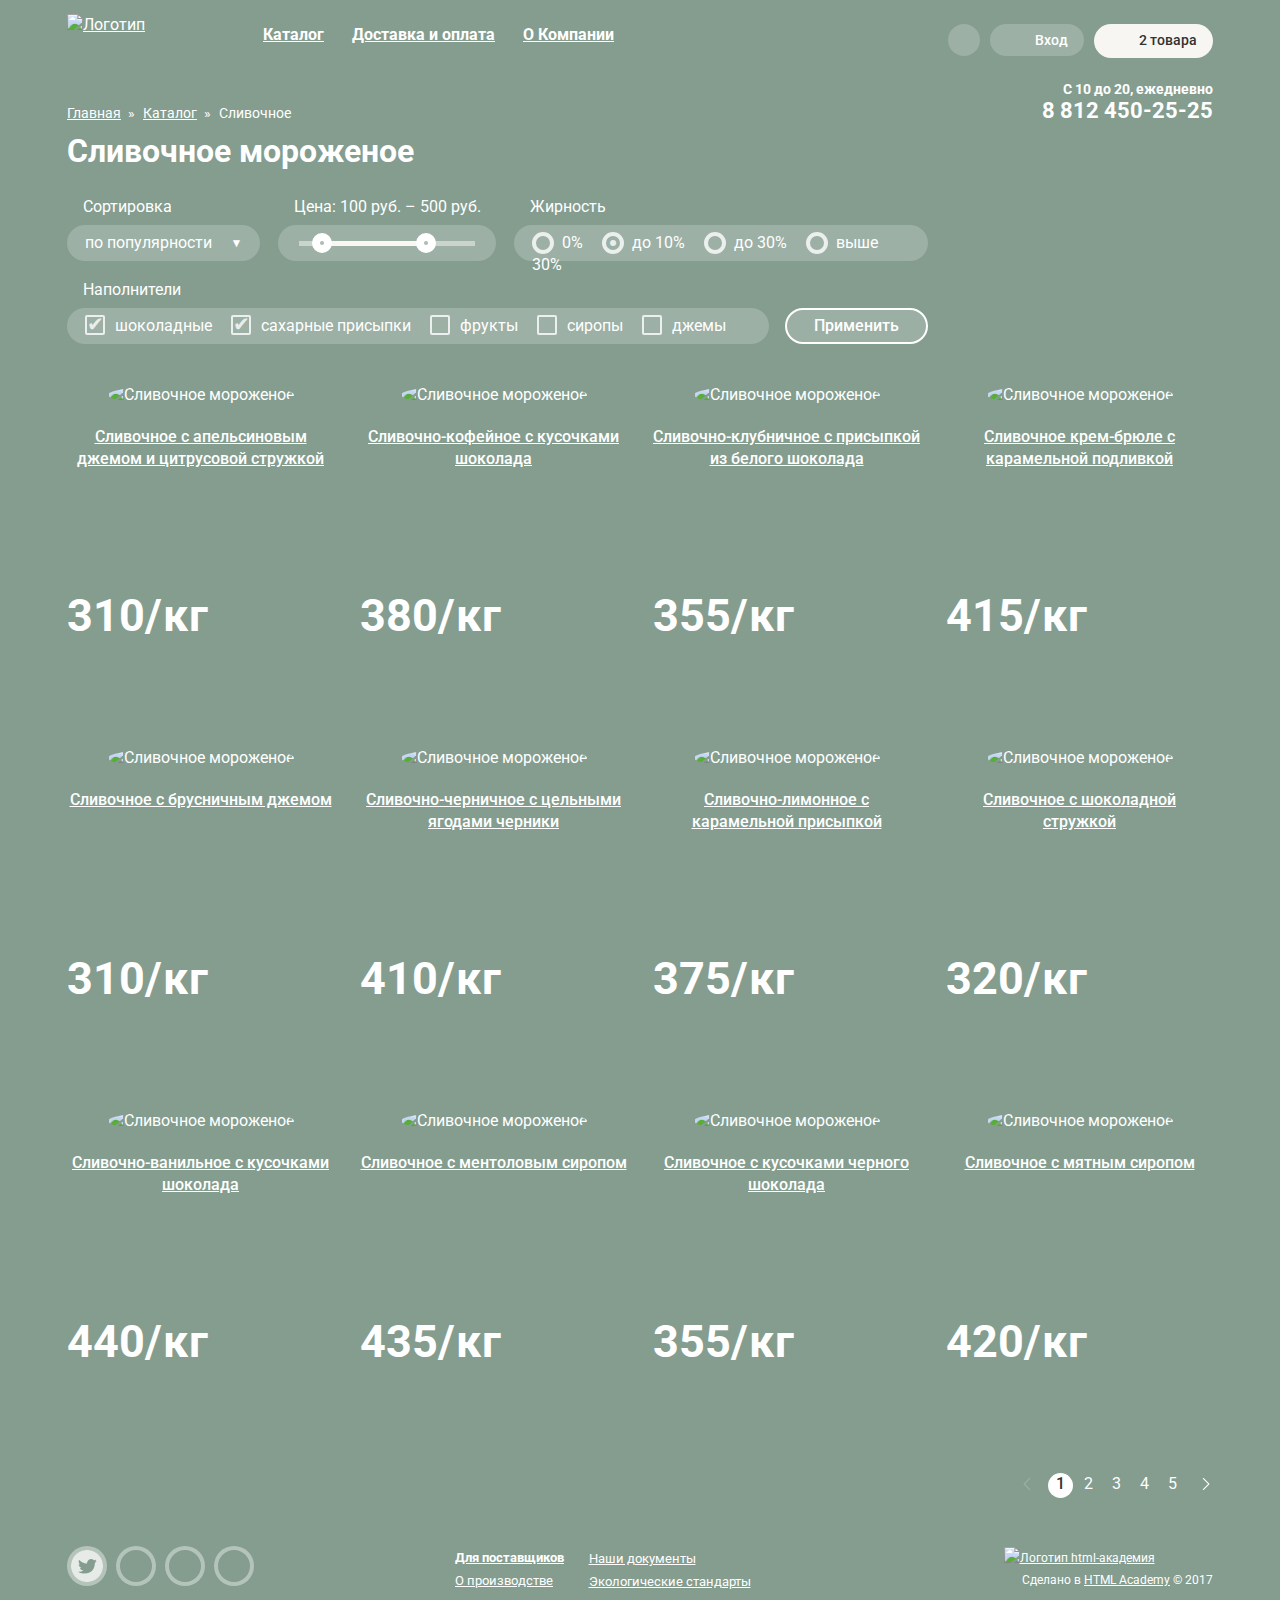
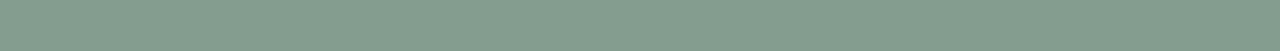
==== catalog.html @ cafc8e3f "Декоративные элементы (Ошибка в индексе)" ====
<!DOCTYPE html>
<html lang="ru">
  <head>
    <meta charset="utf-8">
    <title>HTML Academy: Глейси:каталог</title>
    <link rel="stylesheet" type="text/css" href="css/normalize.css">
    <link rel="stylesheet" type="text/css" href="css/style.css">
    <!-- Google Fonts --> 
    <link href="https://fonts.googleapis.com/css?family=Roboto:400,500,700&amp;subset=cyrillic" rel="stylesheet">
  </head>
  
  <body>
    <div class="wrapper-inner">
      <!--header-->
    <header class="main-header-inner">
      <nav class="main-navigation">
        <div class="container-header">
         <a class="main-header-logo" href="index.html">
          <img src="img/logo.svg" width="154" height="64" alt="Логотип">
        </a>
        <div class="site-navigation">
          <ul class="site-navigation-catalog">
            <li><a href="catalog.html" class="active">Каталог</a>
              <ul class="form-menu-catalog">
                <li><a href="#">Новинки</a></li>
                <li><a href="#">Сливочноe</a></li>
                <li><a href="#">Щербеты</a></li>
                <li><a href="#">Фруктовый лед</a></li>
                <li><a href="#">Мелорин</a></li>
              </ul>
            </li>
            <li><a href="#">Доставка и оплата</a></li>
            <li><a href="#">О Компании</a></li>
          </ul>       
        </div>
        <div class="header-info">
          <div class="user-navigation">
            <div class="search"><button class="btn  button-user button-search"><p class="visually-hidden">Поиск</p></button> 
              <form class="search-form" action="https://echo.htmlacademy.ru" method="post">
                <p class="user-item">
                  <input type="search" name="search" id="search" placeholder="Что ищем?">
                  <label for="search" class="visually-hidden">Что ищем?</label> 
                </p>
              </form>
            </div>             
              <div class="login-link"><button class="btn button-user button-login">Вход</button>
                   <form class="autorization-form">
                    <p class="user-item">                  
                      <input type="email" name="login" placeholder="Электронная почта" id="login">
                      <label for="login" class="visually-hidden">Электронная почта</label>
                      </p>
                    <p class="user-item">
                      <input type="password" name="password" placeholder="Пароль" id="password-header">
                      <label for="password-header" class="visually-hidden" id="password">Пароль</label>
                    </p>  
                    <div class="autorization-form-info"> 
                    <button class="btn main-button" type="submit" name="autorization-submit">Войти</button>
                    <div class="form-autorization-link">
                      <a href="#">Забыли пароль?</a>
                      <a href="#">Новая регистрация</a>
                    </div>     
                    </div>                                       
                </form>
              </div>  
            <div class="card-link"><button class="btn button-user btn-card active">2 товара</button>             
             <div class="modal modal-cart">
                  <div class="card-info">
                      <button class="cross-btn" type="submit"></button>
                      <img class="card-jpg" src="img/item1.jpg" width="33" height="33" alt="Cливочное мороженое">
                      <p><a href="#" class="card-name">Пломбир с апельсиновым джемом</a></p>
                      <p class="card-weight">1,5 кг х <span>200 руб.</span></p>
                      <p>300 руб.</p>
                      <button class="cross-btn" type="submit"></button>
                      <img class="card-jpg" src="img/item3.jpg" width="33" height="33" alt="Cливочное мороженое">
                      <p><a href="#" class="card-name">Клубничный пломбир с присыпкой из белого шоколада</a></p>
                      <p class="card-weight">1,5 кг х <span>300 руб.</span></p>
                      <p>450 руб.</p>
                  </div>               
               <div class="card-total">
                 <b>Итого:750 руб.</b>
                 <a class="btn main-button btn-cart" href="#">Оформить заказ</a>
               </div>
             </div>
            </div>

          </div>                    
        </div>   
            <nav class="breadcrums-catalog">
              <ul>
                <li><a href="index.html">Главная</a></li>
                <li><a href="#">Каталог</a></li>
                <li><a href="#">Сливочное</a></li>
              </ul>       
            </nav>
        <p class="header-contacts">С 10 до 20, ежедневно <br>
          <a href="tel:+88124502525" class="header-contacts-number">8 812 450-25-25</a>         
        </p>     
        </div>
      </nav>      
    </header>
    <!--end header-->


     <main class="container">
      <h1 class="inner-title">Сливочное мороженое</h1>
      <section class="filters">      
        <form class="filters-form" action="https://echo.htmlacademy.ru" method="post">   
        <div class="filters-wrap">    
              <legend>Сортировка</legend>  
              <div class="search-wrap sort-list">
                <select>
                    <option>по популярности</option>
                    <option>сначала недорогие</option>
                    <option>сначала дорогие</option>
                    <option>по жирности</option>
                </select>  
              </div>
        </div>   
        <div class="filters-wrap range-wrap">
          <p>Цена: 100 руб. – 500 руб.</p> 
          <div class="search-wrap range-sort">
               <button type="button" class="skroll_left"></button>
               <button type="button" class="skroll_right"></button>
               <div class="skroll_field"></div>   
               <div class="skroll_field_center"></div>              
          </div>
        </div>       
          <div class="filters-wrap">
              <legend>Жирность</legend>
              <div class="search-wrap fat-list">
                <input type="radio" name="radio" id="0%">
                <label class="fat-range" for="0%">0%</label>

                <input type="radio" name="radio" id="10%" checked>
                <label class="fat-range" for="10%">до 10%</label>

                <input type="radio" name="radio" id="30%">
                <label class="fat-range" for="30%">до 30%</label>

                <input type="radio" name="radio" id="above30%">
                <label class="fat-range" for="above30%">выше 30%</label>
              </div>
          </div>

          <div class="filters-wrap">
              <legend>Наполнители</legend>
                <div class="search-wrap filler-list">
                  <input type="checkbox" id="filter-chokolate" name="chokolate" checked>
                  <label for="filter-chokolate">шоколадные</label>
                  <input type="checkbox" id="filter-sugar" name="sugar" checked>
                  <label for="filter-sugar">сахарные присыпки</label>
                  <input type="checkbox" id="filter-fruit" name="fruit">
                  <label for="filter-fruit">фрукты</label>
                  <input type="checkbox" id="filter-syrop" name="syrop">
                  <label for="filter-syrop">сиропы</label>
                  <input type="checkbox" id="filter-jam" name="jam">
                  <label for="filter-jam">джемы</label>
              </div>
          </div>
          <button class="btn button-filter">Применить</button>        
        </form>   	
      </section>

      <section class="popular-item">
        <div class="item-list-inner">
        	<div class="popular-item-description">
            <div class="item-hover">
        	    <img src="img/item1.jpg" width="267" height="267" alt="Cливочное мороженое">
              <a class="btn main-button button-item-hover">Быстрый просмотр</a>  
        		  <div class="price-item"><p>310<span class="popular-item-weight">/кг</span></p></div>
        		  <a class="catalog-item-link" href="#"><h3>Сливочное с апельсиновым джемом и цитрусовой стружкой</h3></a>
            </div>
        	</div>
        	<div class="popular-item-description">
            <div class="item-hover">
        	    <img src="img/item2.jpg" width="267" height="267" alt="Cливочное мороженое">
        		  <div class="price-item"><p>380<span class="popular-item-weight">/кг</span></p></div>
        		  <a class="catalog-item-link" href="#"><h3>Сливочно-кофейное с кусочками шоколада</h3></a>
              <a class="btn main-button button-item-hover">Быстрый просмотр</a>  
            </div>
        	</div>
        	<div class="popular-item-description">
            <div class="item-hover">
              <img src="img/item3.jpg" width="267" height="267" alt="Cливочное мороженое">
              <a class="btn main-button button-item-hover">Быстрый просмотр</a>  
              <div class="price-item"><p>355<span class="popular-item-weight">/кг</span></p></div>
              <a class="catalog-item-link" href="#"><h3>Сливочно-клубничное с присыпкой из белого шоколада</h3></a>
            </div>       	    
        	</div>
        	<div class="popular-item-description">
            <div class="item-hover">
              <img src="img/item4.jpg" width="267" height="267" alt="Cливочное мороженое">
              <div class="price-item"><p>415<span class="popular-item-weight">/кг</span></p></div>
              <a class="catalog-item-link" href="#"><h3>Сливочное крем-брюле с карамельной подливкой</h3></a>
              <a class="btn main-button button-item-hover">Быстрый просмотр</a>  
            </div>        	    
        	</div>
        	<div class="popular-item-description">
            <div class="item-hover">
              <img src="img/item5.jpg" width="267" height="267" alt="Cливочное мороженое">
              <div class="price-item"><p>310<span class="popular-item-weight">/кг</span></p></div>
              <a class="catalog-item-link" href="#"><h3>Сливочное с брусничным джемом</h3></a>
              <a class="btn main-button button-item-hover">Быстрый просмотр</a>  
            </div>        	    
        	</div>
        	<div class="popular-item-description">
            <div class="item-hover">
              <img src="img/item6.jpg" width="267" height="267" alt="Cливочное мороженое">
              <div class="price-item"><p>410<span class="popular-item-weight">/кг</span></p></div>
              <a class="catalog-item-link" href="#"><h3>Сливочно-черничное с цельными ягодами черники</h3></a>
              <a class="btn main-button button-item-hover">Быстрый просмотр</a>  
            </div>        	    
        	</div>
        	<div class="popular-item-description">
            <div class="item-hover"> 
              <img src="img/item7.jpg" width="267" height="267" alt="Cливочное мороженое">
              <div class="price-item"><p>375<span class="popular-item-weight">/кг</span></p></div>
              <a class="catalog-item-link" href="#"><h3>Сливочно-лимонное с карамельной присыпкой</h3></a>
              <a class="btn main-button button-item-hover">Быстрый просмотр</a>  
            </div>       	   
        	</div>
        	<div class="popular-item-description">
            <div class="item-hover">
              <img src="img/item8.jpg" width="267" height="267" alt="Cливочное мороженое">
              <div class="price-item"><p>320<span class="popular-item-weight">/кг</span></p></div>
              <a class="catalog-item-link" href="#"><h3>Сливочное с шоколадной стружкой</h3></a>
              <a class="btn main-button button-item-hover">Быстрый просмотр</a>  
            </div>        	    
        	</div>
        	<div class="popular-item-description">
            <div class="item-hover">
              <img src="img/item9.jpg" width="267" height="267" alt="Cливочное мороженое">
              <div class="price-item"><p>440<span class="popular-item-weight">/кг</span></p></div>
              <a class="catalog-item-link" href="#"><h3>Сливочно-ванильное с кусочками шоколада</h3></a>
              <a class="btn main-button button-item-hover">Быстрый просмотр</a>  
            </div>       	    
        	</div>
        	<div class="popular-item-description">
            <div class="item-hover">
              <img src="img/item10.jpg" width="267" height="267" alt="Cливочное мороженое">
              <div class="price-item"><p>435<span class="popular-item-weight">/кг</span></p></div>
              <a class="catalog-item-link" href="#"><h3>Сливочноe с ментоловым сиропом</h3></a>
              <a class="btn main-button button-item-hover">Быстрый просмотр</a>  
            </div>       	    
        	</div>
        	<div class="popular-item-description">
            <div class="item-hover">
              <img src="img/item11.jpg" width="267" height="267" alt="Cливочное мороженое">
              <div class="price-item"><p>355<span class="popular-item-weight">/кг</span></p></div>
              <a class="catalog-item-link" href="#"><h3>Сливочное с кусочками черного шоколада</h3></a>
              <a class="btn main-button button-item-hover">Быстрый просмотр</a>  
            </div>        	    
        	</div>
        	<div class="popular-item-description">
            <div class="item-hover">
              <img src="img/item1.jpg" width="267" height="267" alt="Cливочное мороженое">
              <div class="price-item"><p>420<span class="popular-item-weight">/кг</span></p></div>
              <a class="catalog-item-link" href="#"><h3>Сливочное с мятным сиропом</h3></a>
              <a class="btn main-button button-item-hover">Быстрый просмотр</a>  
            </div>       	    
        	</div>
        </div>  	
      </section>

      <div class="pagination">
        <ul class="pagination-list">
        	<li class="pagination-number active"><a href="#">1</a></li>
        	<li class="pagination-number"><a href="#">2</a></li>
        	<li class="pagination-number"><a href="#">3</a></li>
        	<li class="pagination-number"><a href="#">4</a></li>
        	<li class="pagination-number"><a href="#">5</a></li>
        </ul>
      </div>    	
    </main>

    
    <footer class="main-footer">
      <div class="container-footer">
          <ul class="footer-social">
            <li><a class="social-button twitter" href="#"><p class="visually-hidden">Твиттер</p></a></li>
            <li><a class="social-button instagramm" href="#"><p class="visually-hidden">Инстаграмм</p></a></li>
            <li><a class="social-button facebook" href="#"><p class="visually-hidden">Фейсбук</p></a></li>
            <li><a class="social-button vkontakte" href="#"><p class="visually-hidden">Вконтакте</p></a></li>
          </ul>       

          <ul class="footer-menu">
            <li><a href="#">Для поставщиков</a></li>
            <li><a href="#">О производстве</a></li>
            <li><a href="#">Наши документы</a></li>
            <li><a href="#">Экологические стандарты</a></li>
          </ul>       

          <div class="footer-copyright">
            <a href="https://htmlacademy.ru/intensive/htmlcss"><img src="img/logo-htmlacademy-small.svg" width="368" height="153" alt="Логотип html-академия"></a>
            <p class="footer-copyright-text">Сделано в <a href="https://htmlacademy.ru/intensive/htmlcss">HTML Academy</a> © 2017</p>        
          </div>   
      </div>  
    </footer>
    </div>


    <script src="js/script.js"></script> 
  </body>
</html>
---- css/style.css ----
html {
  min-width: 1200px;
}


body {
  margin: 0;
  padding: 0;
  font-family: "Roboto", Arial, sans-serif;
  font-size: 16px;
  line-height: 22px;
  color: #ffffff;

}

a {
  color: #ffffff;
  text-decoration: underline;
}

a:hover,
a:focus,
a:active {
  color: #ffbc9e;
}

img {
  max-width: 100%;
}


.visually-hidden:not(:focus):not(:active),
input[type="checkbox"].visually-hidden,
input[type="radio"].visually-hidden {
  position: absolute;

  width: 1px;
  height: 1px;
  margin: -1px;
  border: 0;
  padding: 0;

  white-space: nowrap;

  clip-path: inset(100%);
  clip: rect(0 0 0 0);
  overflow: hidden;
}


 /*Button*/

.main-button {
  color: #fefefe;
  background: #f26843;
  background: linear-gradient(to bottom, #f26843 0%, #e74a35 100%);
  box-shadow: 0px 2px 2px 0px rgba(172, 16, 0, 0.64);
  border-radius: 50px;
  display: inline-block;
 }

.main-button:hover,
.main-button:focus {
  background: linear-gradient(to bottom, #f58669 0%, #ec6f5e 100%);
  box-shadow: 0 2px 2px rgba(172, 16, 0, 1);
  color: #ffffff;
}

.main-button:active {
  background: linear-gradient(to bottom, #d84732 0%, #e1613e 100%);
  box-shadow: inset 0 2px 2px rgba(172, 16, 0, 1);
}

.btn {
  font: inherit;
  text-align: center;
  border: none;
  vertical-align: middle;
  display: inline-block;
}

.visually-hidden {
  padding: 0;
  margin: 0;
}


/*Header*/
.container-header {
  width: 1146px;
  margin: 0 auto;
  padding-top: 14px;
  display: flex;
  justify-content: space-between;
  box-sizing: border-box;
  flex-wrap: wrap;
  height: 100px;
}


.site-navigation {
  width: 400px;
  display: flex;
  flex-wrap: wrap;
}

.site-navigation-catalog {
  list-style: none;
  font-weight: 700;
  padding: 0;
  margin: 0;
  display: flex; 
  flex-wrap: wrap;
}


.site-navigation-catalog > li {
  position: relative;
  display: block;
}

.site-navigation-catalog a {
  padding: 10px 14px;
  display: block;
}

.site-navigation-catalog a:hover,
.site-navigation-catalog a:focus {
  background-color: rgb(247, 246, 243);
  color: #333333;
  text-decoration: none;
  border-radius: 25px;
  padding: 10px 14px;
}

.site-navigation-catalog a:active {
  background-color: rgba(248, 247, 244, 0.988);
  box-shadow: inset 0px 2px 1px 0px rgba(105, 105, 105, 0.004);
}

.form-menu-catalog {
  list-style: none;
  position: absolute;
  background-color: #f8f7f4;
  width: 143px;
  border-radius: 5px;
  font-size: 14px;
  font-weight: 400;
  box-sizing: border-box;
  padding: 0;
  left: 1px;
  top: 49px;
  line-height: 16px;
  z-index: 3;
  display: none;
  flex-direction: column;
  list-style: none;
  padding: 0;
  margin: 0;
  justify-content: center;
}

.form-menu-catalog li {
  margin: 0;
  padding: 0;
  display: block;
}

.form-menu-catalog a {
  color: #323232;
  text-decoration: none;
  padding: 13px 20px 10px 20px;
}

.site-navigation-catalog > li:hover .form-menu-catalog {
  display: block;
}


.form-menu-catalog li:first-child {
  font-weight: 700;
}

.form-menu-catalog li:first-child::after {
  content: "";
  width: 128px;
  position: absolute;
  left: 6px;
  right: 9px;
  border-bottom: 1px solid rgba(53,53,53, 0.2);
}

.form-menu-catalog li a:hover {
  background: #fbded7;
  border-radius: 0px;
  padding: 13px 20px 10px 20px;
}

.form-menu-catalog li a:active {
  background: #f6b5a5;
  border-radius: 0px;
}


.button-user {
  color: #ffffff;
  font-weight: 500;
}

.button-user:hover,
.button-user:focus {
  background-color: #ffffff;
  color: #323232;
}


.user-navigation {
  font-size: 14px;
  font-weight: 500;
  width: 560px;
  display: flex;
  justify-content: flex-end;
  margin-left: auto;
  padding-top: 10px;
}


.button-user {
  background: rgba( 255, 255, 255, 0.2);
  font-size: 14px;
}

.search {
  margin-right: 10px;
  display: flex;
  position: relative;
  padding-bottom: 20px;
}

.button-search {
  border-radius: 50%;
  width: 32px;
  height: 32px;
  position: relative;

}

.button-search::before {
  content: "";
  width: 21px;
  height: 19px;
  position: absolute;
  top: 7px;
  left: 8px;
  background-image: url("../img/search.png");
  background-repeat: no-repeat;
  background-position: 0 0;
}

.button-search:hover::before,
.button-search:focus::before,
.button-search:active::before {
  background-image: url("../img/search_hover.png");
}

.search-form {
  position: absolute;
  width: 341px;
  height: 84px;
  padding: 20px 15px;
  box-sizing: border-box;
  border-radius: 5px;
  background-color: #f8f7f4;
  z-index: 100;
  top: 38px;
  right: 0;
  display: none;
}

.search-form input {
  width: 311px;
  height: 44px;
  padding-left: 14px;
  box-sizing: border-box;
  border-radius: 5px;
}

.search:hover .search-form {
  display: block;
  z-index: 100;
}

.login-link {
  display: flex;
  height: 32px;
  position: relative;
  margin-right: 10px;
  padding-bottom: 20px;
 }

.button-login {
  padding: 5px 16px 7px 45px;
  border-radius: 25px;
  position: relative;
}

.user-item {
  margin: 0;
}

.user-item input {
  font: inherit;
  font-size: 14px;
  font-weight: 400;
  color: #999999;
  border: 1px solid #d3d3d2;
}

.user-item input:hover,
.user-item input:focus {
  border: 2px solid rgba(154, 154, 154, 0.5);
}

.user-navigation .active {
  background-color: #f7f6f3;
  color: #323232;

}


/*Стили формы авторизщации и вспылвание*/

.autorization-form {
  width: 277px;
  height: 214px;
  padding: 24px 17px 22px 19px;
  background-color: #f8f7f4;
  position: absolute;
  border-radius: 5px;
  top: 38px;
  right: 0;
  box-sizing: border-box;
  display: flex;
  flex-direction: column;
  z-index: 5;
  display: none;
}

.autorization-form p {
  margin: 0;
  margin-bottom: 20px
}

.autorization-form input {
  width: 241px;
  border-radius: 5px;
  height: 44px;
  box-sizing: border-box;
  padding-left: 14px;
}

.autorization-form button {
  width: 100px;
  height: 44px;
  font-size: 18px;
  display: flex;
  justify-content: center;
  cursor: pointer;
  margin-right: 17px;
  box-sizing: border-box;
  padding: 0;
}

.autorization-form-info {
  display: flex;

}

.form-autorization-link {
  display: flex;
  flex-wrap: wrap;
  width: 125px;
}

.form-autorization-link a {
  color: #323232;
  font-weight: 400;
  font-size: 13px;
}

.form-autorization-link a:hover,
.form-autorization-link a:focus,
.form-autorization-link a:active {
  color: #e84d37;
}

.login-link:hover .autorization-form {
  display: block;
}


/*------*/
.button-login::before {
  content: "";
  width: 21px;
  height: 19px;
  position: absolute;
  top: 7px;
  left: 16px;
  background-image: url("../img/enter.png");
  background-repeat: no-repeat;
  background-position: 0 0;
}

.button-login:hover::before,
.button-login:focus::before,
.button-login:active::before {
  background-image: url("../img/enter_hover.png");
}

.btn-card {
  padding: 5px 16px 7px 45px;
  border-radius: 25px;
  position: relative;
}

.card-link {
  position: relative;
}


.card-link:hover .modal-cart {
  display: block;
}

.modal-cart {
  width: 540px;
  height: 242px;
  padding: 20px 16px;
  display: flex;
  flex-wrap: wrap;
  position: absolute;
  right: 0;
  top: 38px;
  border-radius: 5px;
  z-index: 1;
  box-sizing: border-box;
  display: none;
}

.card-info {
  width: 510px;
  border-bottom: 1px solid rgba(53,53,53, 0.2);
  display: flex;
  min-height: 111px;
  flex-wrap: wrap;
}


.cross-btn {
  position: relative;
  border: none;
  padding: 0;
  outline: none;
  margin-right: 26px;
  cursor: pointer;
}

.cross-btn::before {
  content: "";
  width: 11px;
  height: 11px;
  position: absolute;
  top: 12px;
  left: 0;
  background-image: url("../img/cross.png");
  background-repeat: no-repeat;
  background-position: 0 0;
}

.card-jpg {
  border-radius: 50%;
  position: relative;
  margin-right: 14px;
  margin-bottom: 20px;
}

.modal-cart p {
  color: #323232;
  font-size: 13px;
  font-weight: 400;
  margin-top: 0;
  vertical-align: center;
  line-height: 16px;
  padding-top: 10px;
}

.card-name  {
  margin-right: 32px;
  width: 218px;
  line-height: 16px;
  font-size: 13px;
  font-weight: 400;
  color: #323232;
  text-decoration: none;
  display: block;
  align-self: flex-start;
}

.card-weight {
  margin-right: 29px;
}

.modal-cart span {
  color: #999999;
}

.card-total {
  display: flex;
  justify-content: flex-end;
  margin-left: auto;
  width: 170px;
  flex-wrap: wrap;
}

.modal-cart b {
  margin-top: 17px;
  color: #323232;
  font-size: 15px;
  margin-bottom: 8px;
}

.btn-cart {
  width: 170px;
  height: 44px;
  display: flex;
  justify-content: center;
  align-items: center;
  text-decoration: none;
  font-size: 18px;
  margin-bottom: 21px;
  margin-left: auto;
}

.btn-cart:hover {
  color: #ffffff;
}

.btn-card::before {
  content: "";
  width: 21px;
  height: 19px;
  position: absolute;
  top: 7px;
  left: 16px;
  background-image: url("../img/card.png");
  background-repeat: no-repeat;
  background-position: 0 0;
}

.user-navigation .active::before {
  content: "";
  width: 21px;
  height: 19px;
  position: absolute;
  top: 7px;
  left: 16px;
  background-image: url("../img/card-active.png");

} 

.btn-card:hover::before,
.btn-card:focus::before,
.btn-card:active::before {
  background-image: url("../img/card-active.png");
}


.header-contacts {
  font-size: 14px;
  font-weight: 700;
  margin: 0;
  padding: 0;
  margin-left: auto;
  text-align: right;
}

.header-contacts-number {
  font-size: 22px;
  font-weight: 700;
}

.header-contacts-number {
  text-decoration: none;
}


.main-header-inner {
  margin-bottom: 28px;
}


.main-navigation {
  min-height: 112px;
  display: flex;
  justify-content: center;
}

.main-header-logo {
  width: 154px;
  height: 64px;
  margin-right: 24px;
}


/*Slider*/

.slider {
  position: relative;
  
  padding-top: 321px;
  
  text-align: center;
  color: #ffffff;
  margin-bottom: 30px;
}

.slider-list {
  margin: 0;
  padding: 0;
  list-style: none;
}
.slide {
  display: none;
}

.slider h2 {
   width: 700px;
  margin: 0 auto;
  margin-bottom: 27px; 
  font-size: 60px;
  line-height: 60px;
  font-weight: 800;
}

.slider-controls label {
  display: inline-block;
  width: 17px;
  height: 17px;
  margin-right: 8px;
  vertical-align: top;
  background-color: transparent;
  border: 2px solid #ffffff;
  border-radius: 50%;
  cursor: pointer;
}

.slider-controls {
  position: absolute;
  bottom: 63px;
  left: 0;
  z-index: 20;
  
  font-size: 0;
}

.slider-controls label:hover {
  width: 17px;
  height: 17px;
  background-color: rgba(248,247,247,0.4);
}


.btn-slider {
  font-size: 32px;
  width: 278px;
  height: 63px;
  z-index: 1;
  margin-top: auto;
  cursor:pointer;
  text-decoration: none;
  line-height: 60px;
  text-align: center;
  vertical-align: top;
  text-shadow: 0 2px 5px rgba(160, 32, 11, 0.76);
  box-shadow: 0 2px 2px rgba(172, 16, 0, 0.64);
}

#product-1:checked ~ .wrapper {
  background-color: #849d8f;
  background-image: url("../img/icecreamslider1.png");
}

#product-2:checked ~ .wrapper {
  background-color: #8996a6;
  background-image: url("../img/icecreamslider2.png");
}

#product-3:checked ~ .wrapper {
  background-color: #9d8b84;
  background-image: url("../img/icecreamslider3.png");
}

#product-1:checked ~ .wrapper #slide1,
#product-2:checked ~ .wrapper #slide2,
#product-3:checked ~ .wrapper #slide3 {
  display: block;
}

#product-1:checked ~ .wrapper label[for="product-1"],
#product-2:checked ~ .wrapper label[for="product-2"],
#product-3:checked ~ .wrapper label[for="product-3"] {
  background-color: #ffffff;
}




/*Banner*/

.banner {
  display: flex;
  min-height: 230px;
  margin-bottom: 40px;
}

.banner-item {
  width: 560px;
  min-height: 229px;
  padding-top: 23px;
  padding-left: 20px;
  padding-right: 20px;
  box-sizing: border-box;
  position: relative;
  border-radius: 20px;
}

.banner h2 {
  font-size: 35px;
  font-weight: 700;
  margin: 0;
  padding: 0;
  margin-bottom: 28px;
}

.banner p {
  font-size: 18px;
  font-weight: 700;
  margin: 0;
  padding: 0;
}


.raspberries-banner {
  background: #9a2a48 url("../img/raspberries-bg.jpg");
  margin-right: 26px;
}

.chocolate-banner {
  background: #482513 url("../img/chocolate-bg.jpg");
}

.button-wrap {
  display: flex;
  justify-content: flex-end;
  margin-top: 45px;
}

.btn-banner {
  width: 165px;
  height: 46px;
  cursor:pointer;
  text-decoration: none;
  line-height: 46px;
}


/*popular-item*/

.inner-title {
  padding: 0;
  margin: 0;
}

.popular-item {
  display: flex;
  justify-content: space-between;

}

.item-list {
  display: flex;
  text-align: center;
  justify-content: space-around;
}

.item-list-inner {
  padding: 0;
  margin: 0;
  list-style: none;
  display: flex;
  text-align: center;
  flex-wrap: wrap;
  font-size: 16px;
}


.item-list div:nth-child(4n) {
  margin-right: 0;
}

.item-list-inner div:nth-child(4n) {
  margin-right: 0;
}

.popular-item-description {
  width: 267px;
  margin-right: 26px;
  margin-bottom: 40px;
  display: inline-block;
  position: relative;
  vertical-align: top;
  min-height: 323px;
  position: relative;
}

.item-list .popular-item-description::after{
  content: ""; 
  position: absolute;
  top: 0px;
  left: 0px;  
  width: 61px;
  height: 61px;  
  background-image: url("../img/hit-mark.png");
  z-index: 11;
}


.item-hover {
  position: relative;
  z-index: 11;
}


.item-list h3 {
  font-size: 16px;
  font-weight: 500;
  padding: 0;
  margin: 0;
  z-index: 5;
  display: block;
  text-decoration: none;
  margin-left: 9px;
  margin-right: -1px;
  margin-bottom: 10px;
  background-position: 0 95%;
  background-size: 10px 1px;
  background-repeat: repeat-x;
}

.item-list-inner h3 {
  font-size: 16px;
  font-weight: 500;
  padding: 0;
  margin: 0;
}

.item-list p {
  font-size: 45px;
  font-weight: 700;
  padding: 0;
  margin: 0;
}

.item-list-inner p {
  font-size: 45px;
  font-weight: 700;
  padding: 0;
  margin: 0;
}

.item-list span {
  font-size: 30px;
}

.item-list img {
  margin-bottom: 20px;
  border-radius: 50%;
}

.item-list-inner img {
  margin-bottom: 20px;
  border-radius: 50%;
}


.price-item {
  text-decoration: none;
  position: absolute;
  left: 0px;
  top: 209px;
  font-size: 45px;
  line-height: 45px;
  font-weight: 700;
  white-space: nowrap;
}

.popular-item-weight {
  position: relative;
  font-size: 45px;
  line-height: 45px;
  font-weight: 700;
  letter-spacing: 1px;
}

.button-item-hover {
  display: none;
  position: absolute;
  bottom: -55px;
  left: 13%;
  padding-top: 13px;
  padding-bottom: 13px;
  padding-left: 17px;
  padding-right: 18px;
  border-radius: 24px;
  font-size: 18px;
  line-height: 24px;
  font-weight: 700;
  color: #fff;
  cursor: pointer;
  text-decoration: none;
}

.button-item-hover:hover {
  color: #ffffff;
}

.popular-item-description:hover {
  z-index: 100;
}


.popular-item-description:hover .button-item-hover, .popular-item-description:hover::before {
  display: block;
}


.popular-item-description::before {
  display: none;
  content: "";
  position: absolute;
  top: -10px;
  left: -10px;
  right: -10px;
  bottom: -65px;
  background-color: rgba(248, 247, 244, 0.3);
  transition: background-color .5s ease;
  border-radius: 5px;
  cursor: pointer;
  z-index: 10;
  box-shadow: 0 20px 20px rgba(50, 50, 50, 0.3);
  padding-bottom: 20px;
}


/*About company*/


.about-company {
  min-height: 266px;
  padding: 20px 30px;
  margin-bottom: 40px;
  color: #323232;
  background: #ede2c7 url(../img/icecream-bg.jpg);
  display: flex;
  flex-wrap: wrap;
  border-radius: 20px;
}

.about-block {
  width: 515px;
  position: relative;
  margin-right: 26px;
  padding-top: 16px;
  padding-left: 57px;
  box-sizing: border-box;

}

.about-company b {
  font-size: 24px;
  font-weight: 500;
  line-height: 30px;
  margin-bottom: 14px;
}

.about-block p {
  font-weight: 400;
  padding: 0;
  margin: 0;
  position: relative;
  width: 483px;
}


.about-block-1::before {
  position: relative;
  content: "";
  position: absolute;
  width: 49px;
  height: 49px;
  background-image: url("../img/icecream-about.png");
  left: 0;
}

.about-block-2::before {
  position: relative;
  content: "";
  position: absolute;
  width: 49px;
  height: 49px;
  background-image: url("../img/cow-about.png");
  left: 0;
}

.about-block-3::before {
  position: relative;
  content: "";
  position: absolute;
  width: 49px;
  height: 49px;
  background-image: url("../img/leaf-about.png");
  left: 0;
}

.about-block-4::before {
  position: relative;
  content: "";
  position: absolute;
  width: 49px;
  height: 49px;
  background-image: url("../img/thermometr-about.png");
  left: 0;
}



/*Blog*/

.index-columns {
  display: flex;
  margin-bottom: 40px;
}

.blog-new {
  width: 560px;
  min-height: 220px;
  color: #323232;
  background: #ffffff url(../img/news-bg.jpg) center left no-repeat;
  margin-right: 26px;
  padding: 22px 0px 0px 20px;
  border-radius: 20px;
  box-sizing: border-box;
}

.blog-new-category {
  font-weight: 500;
  margin: 0;
}

.blog-new h1 {
  font-size: 22px;
  font-weight: 700;
  text-decoration: underline;
  margin: 0;
  line-height: 30px;
  color: #323232;
}

/*Dispatch*/

.dispatch {
  width: 560px;
  min-height: 220px;
  display: flex;
  flex-direction: column;
  background: url(../img/mail-bg.png) no-repeat;
  box-sizing: border-box;
  padding: 5px;
}

.dispatch-inner {
  background-color: #f8f7f4;
  width: 548px;
  min-height: 142px;
  z-index: 1;
  padding: 30px 20px;
  box-sizing: border-box;
  border-radius: 5px;
}

.dispatch p{
  color: #5a5a5a;
  font-weight: 400;
  margin: 0;
  margin-bottom: 40px;
}

.dispatch-submit {
  display: flex;
  box-sizing: content-box;
}


.dispatch input {
  font-size: 16px;
  color: #999999;
  font-weight: 400;
  width: 368px;
  height: 44px;
  padding: 14px 207px 14px 14px;
  box-sizing: border-box;
  margin-right: 11px;
}

.dispatch input:hover,
.dispatch input:focus {
  border: 2px solid rgba(154, 154, 154, 0.5);
}

.button-submit {
  width: 128px;
  height: 43px;
  display: flex;
  box-sizing: border-box;
  margin-right: auto;
  justify-content: center;
  cursor:pointer;

}

/*Contacts*/

.contacts {
  color: #323232;
  background-color: #fefefe;
  width: 252px;
  height: 241px;
  padding: 32px 25px;
  position: absolute;
  top: 62px;
  right: 184px;
}

.contacts-first {
  margin-bottom: 27px;
}

.contacts-second {
  margin-bottom: 30px;
}


.contacts p {
  font-size: 14px;
  font-weight: 400;
  margin: 0;
}

.contacts-main {
  font-size: 18px;
  font-weight: 700;
}

.btn-form-contacts {
  width: 251px;
  height: 43px;
  cursor: pointer;
  line-height: 43px;
  text-decoration: none;
}



/*Footer*/

.container-footer {
  width: 1146px;
  margin: 0 auto;
  display: flex;
}

.main-footer {
  min-height: 104px;
  display: flex;
  margin-top: 49px;
}

.footer-social {
  width: 268px;
  margin-right: 26px;
  display: flex;
  list-style: none;
  margin: 0;
  padding: 0;
  flex-wrap: wrap;
}

.social-button { 
  width: 37px;
  height: 37px;
  display: inline-block;
  width: 37px;
  height: 37px;
  margin-right: 12px;
  position: relative;
  opacity: 0.8;
}


.twitter::before {
  content: "";
  width: 32px;
  height: 32px;
  position: absolute;
  background-image: url(../img/twitter.png);
  background-repeat: no-repeat;
  background-position: center;
  margin: auto;
  top: 0; 
  left: 0; 
  bottom: 0; 
  right: 0;
  border-radius: 50%;
  border: 4px solid rgba(255,255,255,0.5);
}

.instagramm::before {
  content: "";
  width: 32px;
  height: 32px;
  position: absolute;
  background-image: url(../img/instagramm.png);
  background-repeat: no-repeat;
  background-position: center;
  margin: auto;
  top: 0; 
  left: 0; 
  bottom: 0; 
  right: 0;
  border-radius: 50%;
  border: 4px solid rgba(255,255,255,0.5);
}

.facebook::before {
  content: "";
  width: 32px;
  height: 32px;
  position: absolute;
  background-image: url(../img/facebook.png);
  background-repeat: no-repeat;
  background-position: center;
  margin: auto;
  top: 0; 
  left: 0; 
  bottom: 0; 
  right: 0;
  border-radius: 50%;
  border: 4px solid rgba(255,255,255,0.5);
}

.vkontakte::before {
  content: "";
  width: 32px;
  height: 32px;
  position: absolute;
  background-image: url(../img/vk.png);
  background-repeat: no-repeat;
  background-position: center;
  margin: auto;
  top: 0; 
  left: 0; 
  bottom: 0; 
  right: 0;
  border-radius: 50%;
  border: 4px solid rgba(255,255,255,0.5);
}

.social-button:hover {
  opacity: 1;
  border-radius: 50%;
  border-color: rgba(255,255,255,0.7);
}

.social-button:active::before {
  box-shadow: inset 0px 2px 2px 0px #888888;
}


.footer-menu {
  margin: 0;
  list-style: none;
  width: 560px;
  height: 48px;
  margin-right: 26px;
  padding-left: 120px;
  padding-right: 120px;
  display: flex;
  flex-direction: column;
  align-items: space-around;
  flex-wrap: wrap;
  box-sizing: border-box;
}

.footer-menu a {
  font-size: 13px;
  font-weight: 400;
}

.footer-menu li {
  padding-right: 24px;
}

.footer-menu li:first-of-type a {
  font-weight: 700;
  position: relative;
  display: block;
}

.footer-menu li:first-of-type a::before {
  content: "";
  width: 15px;
  height: 13px;
  top: 4px;
  left: -21px;
  position: absolute;
  background-image: url(../img/heart.png);
  background-repeat: no-repeat;
  background-position: center;
}

.footer-menu li:hover .footer-menu li::before {
  display: block;
}


.footer-copyright {
  width: 268px;
  margin: 0;
  margin-left: auto;
  display: flex;
  flex-direction: column;
  font-size: 12px;
  font-weight: 400;
}

 .footer-copyright a {
  align-self: center;
}

.footer-copyright img {
  width: 125px;
  height: 39px;
}

.footer-copyright-text {
  margin: 0;
  align-self: flex-end;
}


.footer-social a {
  text-decoration: none;
}




/*Modal*/

.modal {
  background-color: #f8f7f4;
}

.modal h2 {
  font-size: 24px;
  line-height: 28px;
  color: #323232;
  margin: 0;
  display: inline-block;
  margin-bottom: 25px;
}

.modal-feedback {
  display: flex;
  width: 428px;
  height: 422px;
  padding-top: 20px;
  padding-left: 24px;
  padding-right: 25px;
  border-radius: 10px;
  position: fixed;
  top: 338px;
  left: 50%;
  margin-left: -238px;
  z-index: 20;

}

.form-feedback {
  display: flex;
  flex-direction: column;
}

.form-feedback p {
  margin: 0;
}

.form-feedback input {
  font: inherit;
  font-size: 16px;
  font-weight: 400;
  color: #999999;
  border: 1px solid rgba(178, 178, 178, 0.5);
  margin-bottom: 20px;
  padding: 15px 0 15px 14px;
  box-sizing: border-box;
  border-radius: 5px;
}

.form-feedback input[type="text"],
 .form-feedback input[type="email"] {
  width: 267px;
  height: 44px;
}


.modal-close {
  width: 18px;
  height: 17px;
  font-size: 0;
  border: 0;
  cursor: pointer;
  position: absolute;
  top: 15px;
  right: 15px;
}

.form-feedback label {
  font-size: 10px;
  color: black;
}

.form-feedback input:hover,
.form-feedback input:focus {
  border: 2px solid rgba(154, 154, 154, 0.5);
}

.form-feedback textarea {
  font: inherit;
  font-size: 16px;
  font-weight: 400;
  color: #999999;
  border: 1px solid rgba(178, 178, 178, 0.5);
  padding-top: 13px;
  padding-left: 14px;
  box-sizing: border-box;
  width: 428px;
  height: 155px;
  margin-bottom: 16px;
  border-radius: 5px;
}

.form-feedback textarea:hover,
.form-feedback textarea:focus {
  border: 1px solid rgba(178, 178, 178, 0.5);
}

.btn-submit {
  width: 138px;
  height: 43px;
  font-weight: 700;
  font-size: 18px;
  margin-left: auto;
}

.btn-submit:hover,
.btn-submit:focus {
  color: #fefefe;
}




/*------------------*/

/*Catalog*/

.catalog-content h1 {
  font-size: 35px;
  font-weight: 700;
}

.breadcrums-catalog {
  display: flex;
  align-items: flex-end;
}


.breadcrums-catalog ul {
  list-style: none;
  margin: 0;
  padding: 0;
  display: flex;
  flex-wrap: wrap;
  align-items: center;
}

.breadcrums-catalog li {
  font-size: 14px;
  font-weight: 400;
  display: block;
  padding-right: 22px;
  position: relative;
}

.breadcrums-catalog li:not(:last-child)::after {
  content: "»";
  position: absolute;
  color: #ffffff;
  right: 8px;
}

.breadcrums-catalog li:last-child a{
  text-decoration: none;
}

/*Filters*/


.filters {
  width: 861px;
  margin-top: 34px;
  margin-bottom: 40px;
  box-sizing: border-box;
}

.filters-form {
  display: flex;
  flex-wrap: wrap;
  justify-content: space-between;
}

.filters p {
  margin: 0;
}


.filters legend {
  font-size: 14px;
  font-weight: 500;
  font: inherit;
  display: block;
  margin-bottom: 7px;
  margin-left: 16px;
}

.filters input {
  font: inherit;
  font-size: 16px;
  font-weight: 500;
}


.search-wrap {
  background-color: rgba(255, 255, 255, 0.2);
  height: 36px;
  box-sizing: border-box;
  border-radius: 24px;
  padding: 7px 18px 7px 18px;
} 


.sort-list {
  width: 193px;
  display: flex;
  position: relative;
}

.sort-list option {
  background-color: transparent;
}

.sort-list select {
  background: transparent;
  border: 0;
  font: inherit;
  color: #ffffff;
  appearance: none;
  -webkit-appearance: none;  
  -moz-appearance: none;
  position: relative;
  display: block;
  padding-right: 25px;
}

.sort-list::after {
  content: "▼";
  font-size: 12px;
  position: absolute;
  z-index: 1;
  text-align: center;
  width: 10%;
  height: 100%;
  pointer-events: none;
  box-sizing: border-box;
  right: 14px;
  pointer-events: none;
}

.sort-list select:hover {
  color: #323232;
  font-weight: 500;
  border: none;
}

.sort-list:hover {
  color: #323232;
  font-weight: 500;
  border: none;
}


.filters-wrap:not(:nth-child(4)) {
  margin-bottom: 18px;
}


.fat-list {
  width: 414px;
}

.fat-list label {
  cursor: pointer;
  position: relative;
  padding-left: 30px;
  margin-right: 15px;
}

.fat-list input[type="radio"] {
  display: none;
}

.fat-list label::before {
  content: "";
  display: inline-block;
  width: 22px;
  height: 22px;
  margin-right: 10px;
  position: absolute;
  left: 0;
  border-radius: 50%;
  border: 4px solid rgba(255,255,255,0.8);
  box-sizing: border-box;
}

.fat-list input[type="radio"] + label:hover::before {
  width: 22px;
  height: 22px;
  border-radius: 50%;
  border: 4px solid rgba(255,255,255,1);
}


.fat-list input[type=radio]:checked + label:before {
  content: "\2022";
  color: rgba(255,255,255,0.8);
  font-size: 30px;
  text-align: center;
  line-height: 15px;
}

.fat-list input[type=radio]:checked + label:hover:before {
  content: "\2022";
  color: rgba(255,255,255,1);
  font-size: 30px;
  text-align: center;
  line-height: 15px;
}

.filler-list {
  width: 702px;
}

.filler-list label {
  cursor: pointer;
  position: relative;
  padding-left: 30px;
  margin-right: 15px;

}

.filler-list input[type=checkbox] {
  display: none;
}

.filler-list label::before {
  content: "";
  display: inline-block;
  width: 20px;
  height: 20px;
  margin-right: 10px;
  position: absolute;
  left: 0;
  border-radius: 2px;
  border: 2px solid rgba(255,255,255,0.8);
  box-sizing: border-box;
}

.filler-list  input[type=checkbox]:checked + label:before {
  content: "\2714";
  color: rgba(255,255,255,0.8);
  font-size: 20px;
  text-align: center;
  line-height: 15px;
}

.filler-list input[type=checkbox] + label:hover:before {
  width: 20px;
  height: 20px;
  border: 2px solid rgba(255,255,255,1);
}

.filler-list  input[type=checkbox]:checked + label:hover:before {
  content: "\2714";
  color: rgba(255,255,255,1);
  font-size: 20px;
  text-align: center;
  line-height: 15px;
}



/*Сортировка по цене*/

.range-wrap p {
  display: block;
  margin-bottom: 7px;
  margin-left: 16px;
}

.range-sort {
  width: 218px;
  display: flex;
  align-items: center;
  justify-content: center;
  position: relative;
}


.skroll_field {
  width: 176px;
  height: 5px;
  position: relative;
  background-color: rgba(248, 247, 244,.5);
}
.skroll_field_center {
  background-color: #f8f7f4;
  height: 5px;
  width: 106px;
  z-index: 1;
  position: absolute;
  left: 37px;
}

.skroll_left,
.skroll_right {
  position: absolute;
  display: block;
  width: 20px;
  background: #fff;
  height: 20px;
  border-radius: 10px;
  z-index: 2;
  border: none;
  background: #abbcb2;
  border: 8px solid #ffffff;
  padding: 0;
}

.skroll_left {
  left: 34px;
}

.skroll_right {
  right: 60px;
}

.skroll_left,
.skroll_right {
  cursor: pointer;
}

.skroll_left:hover,
.skroll_right:hover {
  cursor: pointer;
  transform: scale(1.2);
}

/*Filters-button*/
.button-filter {
  color: #ffffff;
  background: rgba( 252, 252, 252, 0.2);
  border: 2px solid #ffffff;
  border-radius: 24px;
  width: 143px;
  height: 36px;
  margin-top: auto;
  font-weight: 500;
}

.button-filter:hover,
.button-filter:focus {
  background-color: #fbfcfb;
  color: #323232;
}

.button-filter:active {
  border: none;;
  box-shadow: inset 0 2px 1px #696969;
  line-height: 36px;
}

.pagination {
  display: flex;
  justify-content: flex-end;
  margin-right: 25px;
}

.pagination-list {
  display: flex;
  list-style: none;
  margin: 0;
  padding: 0;
}


.pagination-number {
  width: 25px;
  height: 25px;
  margin-right: 3px;
  text-align: center;
  position: relative;
 }
 
.pagination a {
  text-decoration: none;
}

.pagination .active {
  border-radius: 50%;
  background-color: #ffffff;
  font-weight: 500;
  position: relative;
 }

.pagination .active::before {
  content: "";
  width: 8px;
  height: 12px;
  position: absolute;
  top: 5px;
  left: -25px;
  background-image: url("../img/icon-right-small.png");
  background-repeat: no-repeat;
  background-position: 0 0;
  opacity: 0.2;
}

.pagination li:last-child:after  {
  content: "";
  width: 8px;
  height: 12px;
  position: absolute;
  top: 5px;
  right: -25px;
  background-image: url("../img/icon-right-small-2.png");
  background-repeat: no-repeat;
  background-position: 0 0;
  cursor: pointer;
}


.pagination .active a {
  color: #323232;
}

.pagination .active:hover {
  border-radius: 50%;
  background-color: #ffffff;
}

.pagination .active a:hover{
  color: #323232;
}

.pagination-list li:hover,
.pagination-list li:focus   {
  background-color: rgba(255, 255, 255, 0.2);
  color: #ffffff;
  border-radius: 50%;
  width: 25px;
  height: 25px;
}

.pagination-list a:hover {
  color: #ffffff;
}


/*Сеточные блоки*/


.container {
  width: 1146px;
  margin: 0 auto;
  display: flex;
  flex-direction: column;
  flex-wrap: wrap;
}

.wrapper::before,
.wrapper::after {
  content: "";
  visibility: hidden;
}

.wrapper::before {
  background-image: url("img/icecreamslider12.png");
}

.wrapper::after {
  background-image: url("img/icecreamslider3.png");
}

.wrapper {
  min-width: 940px;
  margin: 0 auto;
  background-color: #849d8f;
  background-color: rgba(0,0,0,0.3);
  background-repeat: no-repeat;
  background-position: top center;
  background-image: url(../img/icecreamslider1.png);
  transition: background-image 0.5s ease, background-color 0.5s ease;
  position: relative;
}

.wrapper::after {
 content: "";
 width: 100%;
 height: 100%;
 left: 0;
 top: 0;
 position: absolute;
 background-color: rgba( 255, 0, 0, 0.5);
}

.wrapper-inner {
  min-width: 940px;
  margin: 0 auto;
  background-color: #849d8f;
}


.map {
  width: 100%;
  height: 430px;
  margin: 0px auto;
  position: relative;
  background-image: url(../img/map.jpg);
  background-repeat: no-repeat;
  background-position: 50% 50%;
  background-color: #e9e1c2;

}
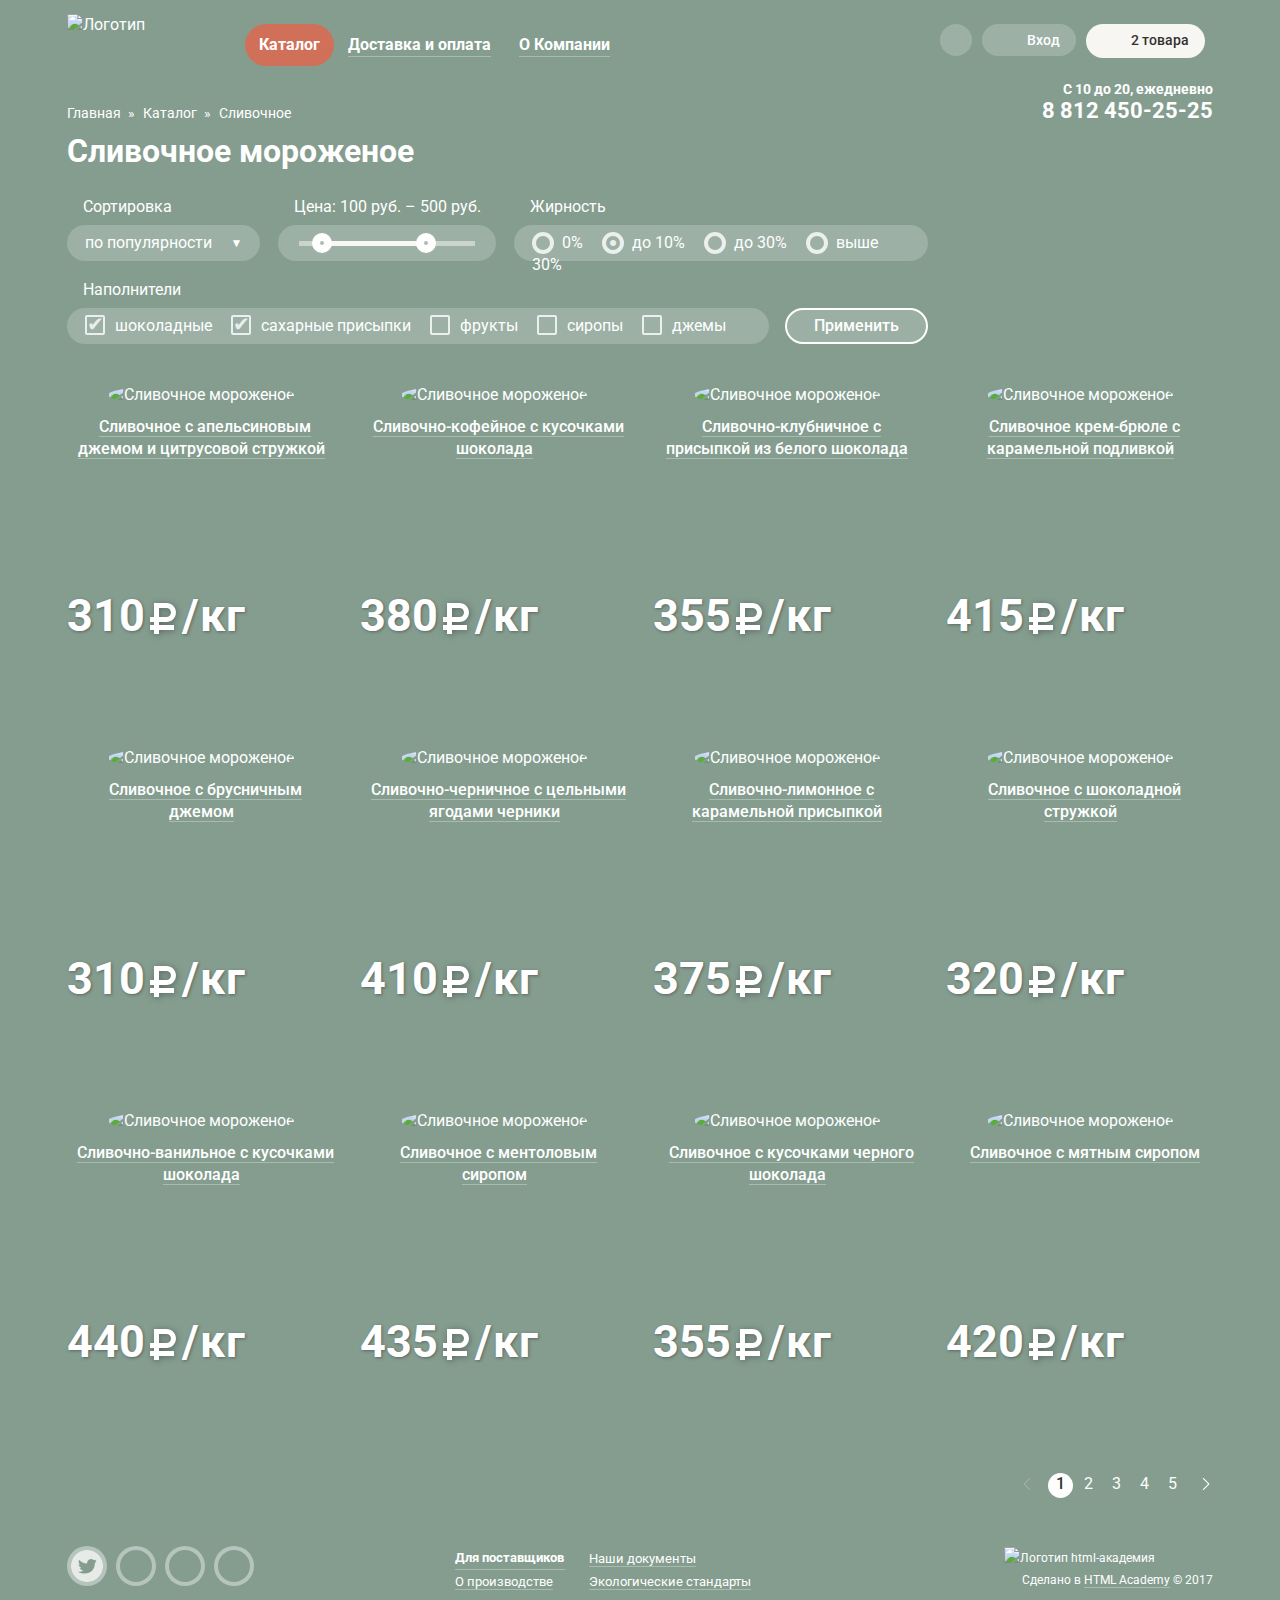
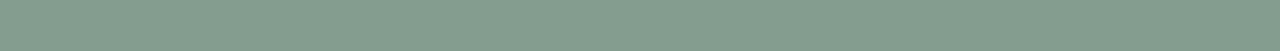
==== commit 4494d0b0: "Завершаем вёрстку личного проекта" ====
--- a/catalog.html
+++ b/catalog.html
@@ -20,10 +20,10 @@
         </a>
         <div class="site-navigation">
           <ul class="site-navigation-catalog">
-            <li><a href="catalog.html" class="active">Каталог</a>
+            <li><a class="active" href="catalog.html" class="active">Каталог</a>
               <ul class="form-menu-catalog">
                 <li><a href="#">Новинки</a></li>
-                <li><a href="#">Сливочноe</a></li>
+                <li><a class="active">Сливочноe</a></li>
                 <li><a href="#">Щербеты</a></li>
                 <li><a href="#">Фруктовый лед</a></li>
                 <li><a href="#">Мелорин</a></li>
@@ -167,15 +167,27 @@
             <div class="item-hover">
         	    <img src="img/item1.jpg" width="267" height="267" alt="Cливочное мороженое">
               <a class="btn main-button button-item-hover">Быстрый просмотр</a>  
-        		  <div class="price-item"><p>310<span class="popular-item-weight">/кг</span></p></div>
-        		  <a class="catalog-item-link" href="#"><h3>Сливочное с апельсиновым джемом и цитрусовой стружкой</h3></a>
+        		  <div class="price-item"><p>310
+              <svg class="price-ruble version="1.1" id="Layer_1" xmlns="http://www.w3.org/2000/svg" xmlns:xlink="http://www.w3.org/1999/xlink" x="0px" y="0px"
+                 width="31px" height="36px" viewBox="0 0 31 36" enable-background="new 0 0 31 36" xml:space="preserve">
+              <path fill="#FFFFFF" d="M11,21h7.451c5.247,0,9.5-4.253,9.5-9.5S23.698,2,18.451,2H11H7.379H6v14H2v5h4v3H2v5h4v4h5
+                v-4h15v-5H11V21z M11,7h7.451V6.97c2.501,0,4.529,2.028,4.529,4.53s-2.028,4.53-4.529,4.53V16H11V7z"/>
+              </svg>
+              <span class="popular-item-weight">/кг</span></p></div>
+        		  <a class="catalog-item-link" href="#">Сливочное с апельсиновым джемом и цитрусовой стружкой</a>
             </div>
         	</div>
         	<div class="popular-item-description">
             <div class="item-hover">
         	    <img src="img/item2.jpg" width="267" height="267" alt="Cливочное мороженое">
-        		  <div class="price-item"><p>380<span class="popular-item-weight">/кг</span></p></div>
-        		  <a class="catalog-item-link" href="#"><h3>Сливочно-кофейное с кусочками шоколада</h3></a>
+        		  <div class="price-item"><p>380
+              <svg class="price-ruble version="1.1" id="Layer_1" xmlns="http://www.w3.org/2000/svg" xmlns:xlink="http://www.w3.org/1999/xlink" x="0px" y="0px"
+                 width="31px" height="36px" viewBox="0 0 31 36" enable-background="new 0 0 31 36" xml:space="preserve">
+              <path fill="#FFFFFF" d="M11,21h7.451c5.247,0,9.5-4.253,9.5-9.5S23.698,2,18.451,2H11H7.379H6v14H2v5h4v3H2v5h4v4h5
+                v-4h15v-5H11V21z M11,7h7.451V6.97c2.501,0,4.529,2.028,4.529,4.53s-2.028,4.53-4.529,4.53V16H11V7z"/>
+              </svg>
+              <span class="popular-item-weight">/кг</span></p></div>
+        		  <a class="catalog-item-link" href="#">Сливочно-кофейное с кусочками шоколада</a>
               <a class="btn main-button button-item-hover">Быстрый просмотр</a>  
             </div>
         	</div>
@@ -183,79 +195,139 @@
             <div class="item-hover">
               <img src="img/item3.jpg" width="267" height="267" alt="Cливочное мороженое">
               <a class="btn main-button button-item-hover">Быстрый просмотр</a>  
-              <div class="price-item"><p>355<span class="popular-item-weight">/кг</span></p></div>
-              <a class="catalog-item-link" href="#"><h3>Сливочно-клубничное с присыпкой из белого шоколада</h3></a>
+              <div class="price-item"><p>355
+              <svg class="price-ruble version="1.1" id="Layer_1" xmlns="http://www.w3.org/2000/svg" xmlns:xlink="http://www.w3.org/1999/xlink" x="0px" y="0px"
+                 width="31px" height="36px" viewBox="0 0 31 36" enable-background="new 0 0 31 36" xml:space="preserve">
+              <path fill="#FFFFFF" d="M11,21h7.451c5.247,0,9.5-4.253,9.5-9.5S23.698,2,18.451,2H11H7.379H6v14H2v5h4v3H2v5h4v4h5
+                v-4h15v-5H11V21z M11,7h7.451V6.97c2.501,0,4.529,2.028,4.529,4.53s-2.028,4.53-4.529,4.53V16H11V7z"/>
+              </svg>
+              <span class="popular-item-weight">/кг</span></p></div>
+              <a class="catalog-item-link" href="#">Сливочно-клубничное с присыпкой из белого шоколада</a>
             </div>       	    
         	</div>
         	<div class="popular-item-description">
             <div class="item-hover">
               <img src="img/item4.jpg" width="267" height="267" alt="Cливочное мороженое">
-              <div class="price-item"><p>415<span class="popular-item-weight">/кг</span></p></div>
-              <a class="catalog-item-link" href="#"><h3>Сливочное крем-брюле с карамельной подливкой</h3></a>
+              <div class="price-item"><p>415
+              <svg class="price-ruble version="1.1" id="Layer_1" xmlns="http://www.w3.org/2000/svg" xmlns:xlink="http://www.w3.org/1999/xlink" x="0px" y="0px"
+                 width="31px" height="36px" viewBox="0 0 31 36" enable-background="new 0 0 31 36" xml:space="preserve">
+              <path fill="#FFFFFF" d="M11,21h7.451c5.247,0,9.5-4.253,9.5-9.5S23.698,2,18.451,2H11H7.379H6v14H2v5h4v3H2v5h4v4h5
+                v-4h15v-5H11V21z M11,7h7.451V6.97c2.501,0,4.529,2.028,4.529,4.53s-2.028,4.53-4.529,4.53V16H11V7z"/>
+              </svg>
+              <span class="popular-item-weight">/кг</span></p></div>
+              <a class="catalog-item-link" href="#">Сливочное крем-брюле с карамельной подливкой</a>
               <a class="btn main-button button-item-hover">Быстрый просмотр</a>  
             </div>        	    
         	</div>
         	<div class="popular-item-description">
             <div class="item-hover">
               <img src="img/item5.jpg" width="267" height="267" alt="Cливочное мороженое">
-              <div class="price-item"><p>310<span class="popular-item-weight">/кг</span></p></div>
-              <a class="catalog-item-link" href="#"><h3>Сливочное с брусничным джемом</h3></a>
+              <div class="price-item"><p>310
+              <svg class="price-ruble version="1.1" id="Layer_1" xmlns="http://www.w3.org/2000/svg" xmlns:xlink="http://www.w3.org/1999/xlink" x="0px" y="0px"
+                 width="31px" height="36px" viewBox="0 0 31 36" enable-background="new 0 0 31 36" xml:space="preserve">
+              <path fill="#FFFFFF" d="M11,21h7.451c5.247,0,9.5-4.253,9.5-9.5S23.698,2,18.451,2H11H7.379H6v14H2v5h4v3H2v5h4v4h5
+                v-4h15v-5H11V21z M11,7h7.451V6.97c2.501,0,4.529,2.028,4.529,4.53s-2.028,4.53-4.529,4.53V16H11V7z"/>
+              </svg>
+              <span class="popular-item-weight">/кг</span></p></div>
+              <a class="catalog-item-link" href="#">Сливочное с брусничным джемом</a>
               <a class="btn main-button button-item-hover">Быстрый просмотр</a>  
             </div>        	    
         	</div>
         	<div class="popular-item-description">
             <div class="item-hover">
               <img src="img/item6.jpg" width="267" height="267" alt="Cливочное мороженое">
-              <div class="price-item"><p>410<span class="popular-item-weight">/кг</span></p></div>
-              <a class="catalog-item-link" href="#"><h3>Сливочно-черничное с цельными ягодами черники</h3></a>
+              <div class="price-item"><p>410
+              <svg class="price-ruble version="1.1" id="Layer_1" xmlns="http://www.w3.org/2000/svg" xmlns:xlink="http://www.w3.org/1999/xlink" x="0px" y="0px"
+                 width="31px" height="36px" viewBox="0 0 31 36" enable-background="new 0 0 31 36" xml:space="preserve">
+              <path fill="#FFFFFF" d="M11,21h7.451c5.247,0,9.5-4.253,9.5-9.5S23.698,2,18.451,2H11H7.379H6v14H2v5h4v3H2v5h4v4h5
+                v-4h15v-5H11V21z M11,7h7.451V6.97c2.501,0,4.529,2.028,4.529,4.53s-2.028,4.53-4.529,4.53V16H11V7z"/>
+              </svg>
+              <span class="popular-item-weight">/кг</span></p></div>
+              <a class="catalog-item-link" href="#">Сливочно-черничное с цельными ягодами черники</a>
               <a class="btn main-button button-item-hover">Быстрый просмотр</a>  
             </div>        	    
         	</div>
         	<div class="popular-item-description">
             <div class="item-hover"> 
               <img src="img/item7.jpg" width="267" height="267" alt="Cливочное мороженое">
-              <div class="price-item"><p>375<span class="popular-item-weight">/кг</span></p></div>
-              <a class="catalog-item-link" href="#"><h3>Сливочно-лимонное с карамельной присыпкой</h3></a>
+              <div class="price-item"><p>375
+              <svg class="price-ruble version="1.1" id="Layer_1" xmlns="http://www.w3.org/2000/svg" xmlns:xlink="http://www.w3.org/1999/xlink" x="0px" y="0px"
+                 width="31px" height="36px" viewBox="0 0 31 36" enable-background="new 0 0 31 36" xml:space="preserve">
+              <path fill="#FFFFFF" d="M11,21h7.451c5.247,0,9.5-4.253,9.5-9.5S23.698,2,18.451,2H11H7.379H6v14H2v5h4v3H2v5h4v4h5
+                v-4h15v-5H11V21z M11,7h7.451V6.97c2.501,0,4.529,2.028,4.529,4.53s-2.028,4.53-4.529,4.53V16H11V7z"/>
+              </svg>
+              <span class="popular-item-weight">/кг</span></p></div>
+              <a class="catalog-item-link" href="#">Сливочно-лимонное с карамельной присыпкой</a>
               <a class="btn main-button button-item-hover">Быстрый просмотр</a>  
             </div>       	   
         	</div>
         	<div class="popular-item-description">
             <div class="item-hover">
               <img src="img/item8.jpg" width="267" height="267" alt="Cливочное мороженое">
-              <div class="price-item"><p>320<span class="popular-item-weight">/кг</span></p></div>
-              <a class="catalog-item-link" href="#"><h3>Сливочное с шоколадной стружкой</h3></a>
+              <div class="price-item"><p>320
+              <svg class="price-ruble version="1.1" id="Layer_1" xmlns="http://www.w3.org/2000/svg" xmlns:xlink="http://www.w3.org/1999/xlink" x="0px" y="0px"
+                 width="31px" height="36px" viewBox="0 0 31 36" enable-background="new 0 0 31 36" xml:space="preserve">
+              <path fill="#FFFFFF" d="M11,21h7.451c5.247,0,9.5-4.253,9.5-9.5S23.698,2,18.451,2H11H7.379H6v14H2v5h4v3H2v5h4v4h5
+                v-4h15v-5H11V21z M11,7h7.451V6.97c2.501,0,4.529,2.028,4.529,4.53s-2.028,4.53-4.529,4.53V16H11V7z"/>
+              </svg>
+              <span class="popular-item-weight">/кг</span></p></div>
+              <a class="catalog-item-link" href="#">Сливочное с шоколадной стружкой</a>
               <a class="btn main-button button-item-hover">Быстрый просмотр</a>  
             </div>        	    
         	</div>
         	<div class="popular-item-description">
             <div class="item-hover">
               <img src="img/item9.jpg" width="267" height="267" alt="Cливочное мороженое">
-              <div class="price-item"><p>440<span class="popular-item-weight">/кг</span></p></div>
-              <a class="catalog-item-link" href="#"><h3>Сливочно-ванильное с кусочками шоколада</h3></a>
+              <div class="price-item"><p>440
+              <svg class="price-ruble version="1.1" id="Layer_1" xmlns="http://www.w3.org/2000/svg" xmlns:xlink="http://www.w3.org/1999/xlink" x="0px" y="0px"
+                 width="31px" height="36px" viewBox="0 0 31 36" enable-background="new 0 0 31 36" xml:space="preserve">
+              <path fill="#FFFFFF" d="M11,21h7.451c5.247,0,9.5-4.253,9.5-9.5S23.698,2,18.451,2H11H7.379H6v14H2v5h4v3H2v5h4v4h5
+                v-4h15v-5H11V21z M11,7h7.451V6.97c2.501,0,4.529,2.028,4.529,4.53s-2.028,4.53-4.529,4.53V16H11V7z"/>
+              </svg>
+              <span class="popular-item-weight">/кг</span></p></div>
+              <a class="catalog-item-link" href="#">Сливочно-ванильное с кусочками шоколада</a>
               <a class="btn main-button button-item-hover">Быстрый просмотр</a>  
             </div>       	    
         	</div>
         	<div class="popular-item-description">
             <div class="item-hover">
               <img src="img/item10.jpg" width="267" height="267" alt="Cливочное мороженое">
-              <div class="price-item"><p>435<span class="popular-item-weight">/кг</span></p></div>
-              <a class="catalog-item-link" href="#"><h3>Сливочноe с ментоловым сиропом</h3></a>
+              <div class="price-item"><p>435
+              <svg class="price-ruble version="1.1" id="Layer_1" xmlns="http://www.w3.org/2000/svg" xmlns:xlink="http://www.w3.org/1999/xlink" x="0px" y="0px"
+                 width="31px" height="36px" viewBox="0 0 31 36" enable-background="new 0 0 31 36" xml:space="preserve">
+              <path fill="#FFFFFF" d="M11,21h7.451c5.247,0,9.5-4.253,9.5-9.5S23.698,2,18.451,2H11H7.379H6v14H2v5h4v3H2v5h4v4h5
+                v-4h15v-5H11V21z M11,7h7.451V6.97c2.501,0,4.529,2.028,4.529,4.53s-2.028,4.53-4.529,4.53V16H11V7z"/>
+              </svg>
+              <span class="popular-item-weight">/кг</span></p></div>
+              <a class="catalog-item-link" href="#">Сливочноe с ментоловым сиропом</a>
               <a class="btn main-button button-item-hover">Быстрый просмотр</a>  
             </div>       	    
         	</div>
         	<div class="popular-item-description">
             <div class="item-hover">
               <img src="img/item11.jpg" width="267" height="267" alt="Cливочное мороженое">
-              <div class="price-item"><p>355<span class="popular-item-weight">/кг</span></p></div>
-              <a class="catalog-item-link" href="#"><h3>Сливочное с кусочками черного шоколада</h3></a>
+              <div class="price-item"><p>355
+              <svg class="price-ruble version="1.1" id="Layer_1" xmlns="http://www.w3.org/2000/svg" xmlns:xlink="http://www.w3.org/1999/xlink" x="0px" y="0px"
+                 width="31px" height="36px" viewBox="0 0 31 36" enable-background="new 0 0 31 36" xml:space="preserve">
+              <path fill="#FFFFFF" d="M11,21h7.451c5.247,0,9.5-4.253,9.5-9.5S23.698,2,18.451,2H11H7.379H6v14H2v5h4v3H2v5h4v4h5
+                v-4h15v-5H11V21z M11,7h7.451V6.97c2.501,0,4.529,2.028,4.529,4.53s-2.028,4.53-4.529,4.53V16H11V7z"/>
+              </svg>
+              <span class="popular-item-weight">/кг</span></p></div>
+              <a class="catalog-item-link" href="#">Сливочное с кусочками черного шоколада</a>
               <a class="btn main-button button-item-hover">Быстрый просмотр</a>  
             </div>        	    
         	</div>
         	<div class="popular-item-description">
             <div class="item-hover">
               <img src="img/item1.jpg" width="267" height="267" alt="Cливочное мороженое">
-              <div class="price-item"><p>420<span class="popular-item-weight">/кг</span></p></div>
-              <a class="catalog-item-link" href="#"><h3>Сливочное с мятным сиропом</h3></a>
+              <div class="price-item"><p>420
+              <svg class="price-ruble version="1.1" id="Layer_1" xmlns="http://www.w3.org/2000/svg" xmlns:xlink="http://www.w3.org/1999/xlink" x="0px" y="0px"
+                 width="31px" height="36px" viewBox="0 0 31 36" enable-background="new 0 0 31 36" xml:space="preserve">
+              <path fill="#FFFFFF" d="M11,21h7.451c5.247,0,9.5-4.253,9.5-9.5S23.698,2,18.451,2H11H7.379H6v14H2v5h4v3H2v5h4v4h5
+                v-4h15v-5H11V21z M11,7h7.451V6.97c2.501,0,4.529,2.028,4.529,4.53s-2.028,4.53-4.529,4.53V16H11V7z"/>
+              </svg>
+              <span class="popular-item-weight">/кг</span></p></div>
+              <a class="catalog-item-link" href="#">Сливочное с мятным сиропом</a>
               <a class="btn main-button button-item-hover">Быстрый просмотр</a>  
             </div>       	    
         	</div>
--- a/css/style.css
+++ b/css/style.css
@@ -15,7 +15,9 @@
 
 a {
   color: #ffffff;
-  text-decoration: underline;
+  text-decoration: none;
+
+
 }
 
 a:hover,
@@ -45,6 +47,14 @@
   clip-path: inset(100%);
   clip: rect(0 0 0 0);
   overflow: hidden;
+}
+
+input::-webkit-input-placeholder {
+  font-weight: 400;
+}
+
+input:-moz-placeholder {
+  font-weight: 400;
 }
 
 
@@ -91,7 +101,6 @@
   margin: 0 auto;
   padding-top: 14px;
   display: flex;
-  justify-content: space-between;
   box-sizing: border-box;
   flex-wrap: wrap;
   height: 100px;
@@ -111,6 +120,17 @@
   margin: 0;
   display: flex; 
   flex-wrap: wrap;
+  padding-top: 10px;
+}
+
+.site-navigation-catalog .active {
+  background-color: #d07058;
+  border-radius: 25px;
+}
+
+.site-navigation-catalog .active:hover {
+  background-color: #d07058;
+  color: #ffffff;
 }
 
 
@@ -118,6 +138,22 @@
   position: relative;
   display: block;
 }
+
+.site-navigation-catalog > li::after {
+  content: "";
+  position: absolute;
+  top: 32px;
+  left: 14px;
+  right: 14px;
+  bottom: 0;
+  height: 1px;
+  background-color: rgba(255,255,255,0.3);
+}
+
+.main-header-inner .site-navigation-catalog li:first-child::after {
+  display: none;
+}
+
 
 .site-navigation-catalog a {
   padding: 10px 14px;
@@ -131,11 +167,13 @@
   text-decoration: none;
   border-radius: 25px;
   padding: 10px 14px;
-}
+  vertical-align: middle;
+}
+
 
 .site-navigation-catalog a:active {
   background-color: rgba(248, 247, 244, 0.988);
-  box-shadow: inset 0px 2px 1px 0px rgba(105, 105, 105, 0.004);
+  box-shadow: inset 0 2px 1px #696969;
 }
 
 .form-menu-catalog {
@@ -160,6 +198,11 @@
   justify-content: center;
 }
 
+.form-menu-catalog .active {
+  background-color: #d07058;
+  border-radius: 0;
+}
+
 .form-menu-catalog li {
   margin: 0;
   padding: 0;
@@ -283,6 +326,7 @@
   padding-left: 14px;
   box-sizing: border-box;
   border-radius: 5px;
+  color: #323232;
 }
 
 .search:hover .search-form {
@@ -311,9 +355,9 @@
 .user-item input {
   font: inherit;
   font-size: 14px;
-  font-weight: 400;
-  color: #999999;
+  color: #323232;
   border: 1px solid #d3d3d2;
+  font-weight: 700;
 }
 
 .user-item input:hover,
@@ -324,7 +368,6 @@
 .user-navigation .active {
   background-color: #f7f6f3;
   color: #323232;
-
 }
 
 
@@ -813,6 +856,8 @@
   margin-right: 0;
 }
 
+
+
 .popular-item-description {
   width: 267px;
   margin-right: 26px;
@@ -842,14 +887,13 @@
 }
 
 
-.item-list h3 {
+
+.popular-item-link, 
+.catalog-item-link {
+  border-bottom: 1px solid rgba(255,255,255,0.3);
   font-size: 16px;
   font-weight: 500;
-  padding: 0;
-  margin: 0;
   z-index: 5;
-  display: block;
-  text-decoration: none;
   margin-left: 9px;
   margin-right: -1px;
   margin-bottom: 10px;
@@ -858,12 +902,6 @@
   background-repeat: repeat-x;
 }
 
-.item-list-inner h3 {
-  font-size: 16px;
-  font-weight: 500;
-  padding: 0;
-  margin: 0;
-}
 
 .item-list p {
   font-size: 45px;
@@ -884,12 +922,12 @@
 }
 
 .item-list img {
-  margin-bottom: 20px;
+  margin-bottom: 10px;
   border-radius: 50%;
 }
 
 .item-list-inner img {
-  margin-bottom: 20px;
+  margin-bottom: 10px;
   border-radius: 50%;
 }
 
@@ -903,7 +941,14 @@
   line-height: 45px;
   font-weight: 700;
   white-space: nowrap;
-}
+  text-shadow: 1px 1px 3px rgba(49,50,53,0.5);
+  word-spacing: -8px;
+}
+
+.price-ruble {
+  vertical-align: middle;
+  filter: drop-shadow(1px 1px 3px rgba(49,50,53,0.5));
+} 
 
 .popular-item-weight {
   position: relative;
@@ -916,7 +961,7 @@
 .button-item-hover {
   display: none;
   position: absolute;
-  bottom: -55px;
+  bottom: -60px;
   left: 13%;
   padding-top: 13px;
   padding-bottom: 13px;
@@ -944,7 +989,6 @@
   display: block;
 }
 
-
 .popular-item-description::before {
   display: none;
   content: "";
@@ -952,14 +996,14 @@
   top: -10px;
   left: -10px;
   right: -10px;
-  bottom: -65px;
+  bottom: -72px;
   background-color: rgba(248, 247, 244, 0.3);
   transition: background-color .5s ease;
   border-radius: 5px;
   cursor: pointer;
   z-index: 10;
   box-shadow: 0 20px 20px rgba(50, 50, 50, 0.3);
-  padding-bottom: 20px;
+  padding-bottom: 40px;
 }
 
 
@@ -1115,12 +1159,14 @@
 .dispatch input {
   font-size: 16px;
   color: #999999;
-  font-weight: 400;
   width: 368px;
   height: 44px;
   padding: 14px 207px 14px 14px;
   box-sizing: border-box;
   margin-right: 11px;
+  color: #323232;
+  background: #ffffff;
+  font-weight: 700;
 }
 
 .dispatch input:hover,
@@ -1315,11 +1361,14 @@
 .footer-menu a {
   font-size: 13px;
   font-weight: 400;
+  border-bottom: 1px solid rgba(255,255,255,0.3);
 }
 
 .footer-menu li {
   padding-right: 24px;
-}
+  position: relative;
+}
+
 
 .footer-menu li:first-of-type a {
   font-weight: 700;
@@ -1368,6 +1417,10 @@
   align-self: flex-end;
 }
 
+.footer-copyright-text a {
+  border-bottom: 1px solid rgba(255,255,255,0.3);
+}
+
 
 .footer-social a {
   text-decoration: none;
@@ -1380,6 +1433,8 @@
 
 .modal {
   background-color: #f8f7f4;
+  display: none;
+
 }
 
 .modal h2 {
@@ -1387,12 +1442,12 @@
   line-height: 28px;
   color: #323232;
   margin: 0;
-  display: inline-block;
+  margin: 0;
   margin-bottom: 25px;
+
 }
 
 .modal-feedback {
-  display: flex;
   width: 428px;
   height: 422px;
   padding-top: 20px;
@@ -1404,12 +1459,12 @@
   left: 50%;
   margin-left: -238px;
   z-index: 20;
-
 }
 
 .form-feedback {
   display: flex;
   flex-direction: column;
+  flex-wrap: wrap;
 }
 
 .form-feedback p {
@@ -1426,6 +1481,8 @@
   padding: 15px 0 15px 14px;
   box-sizing: border-box;
   border-radius: 5px;
+  color: #323232;
+  font-weight: 700;
 }
 
 .form-feedback input[type="text"],
@@ -1444,6 +1501,26 @@
   position: absolute;
   top: 15px;
   right: 15px;
+  background-color: transparent;
+}
+
+.modal-close::before,
+.modal-close::after {
+  content: "";
+  position: absolute;
+  top: 7px;
+  left: 0px;
+  width: 19px;
+  height: 3px;
+  background-color: #323232;
+}
+
+.modal-close::before {
+  transform: rotate(45deg);
+}
+
+.modal-close::after {
+  transform: rotate(-45deg);
 }
 
 .form-feedback label {
@@ -1460,7 +1537,8 @@
   font: inherit;
   font-size: 16px;
   font-weight: 400;
-  color: #999999;
+  color: #323232;
+  font-weight: 700;
   border: 1px solid rgba(178, 178, 178, 0.5);
   padding-top: 13px;
   padding-left: 14px;
@@ -1471,9 +1549,13 @@
   border-radius: 5px;
 }
 
+.form-feedback textarea::-webkit-input-placeholder {
+  font-weight: 400;
+}
+
 .form-feedback textarea:hover,
 .form-feedback textarea:focus {
-  border: 1px solid rgba(178, 178, 178, 0.5);
+  border: 2px solid rgba(178, 178, 178, 0.5);
 }
 
 .btn-submit {
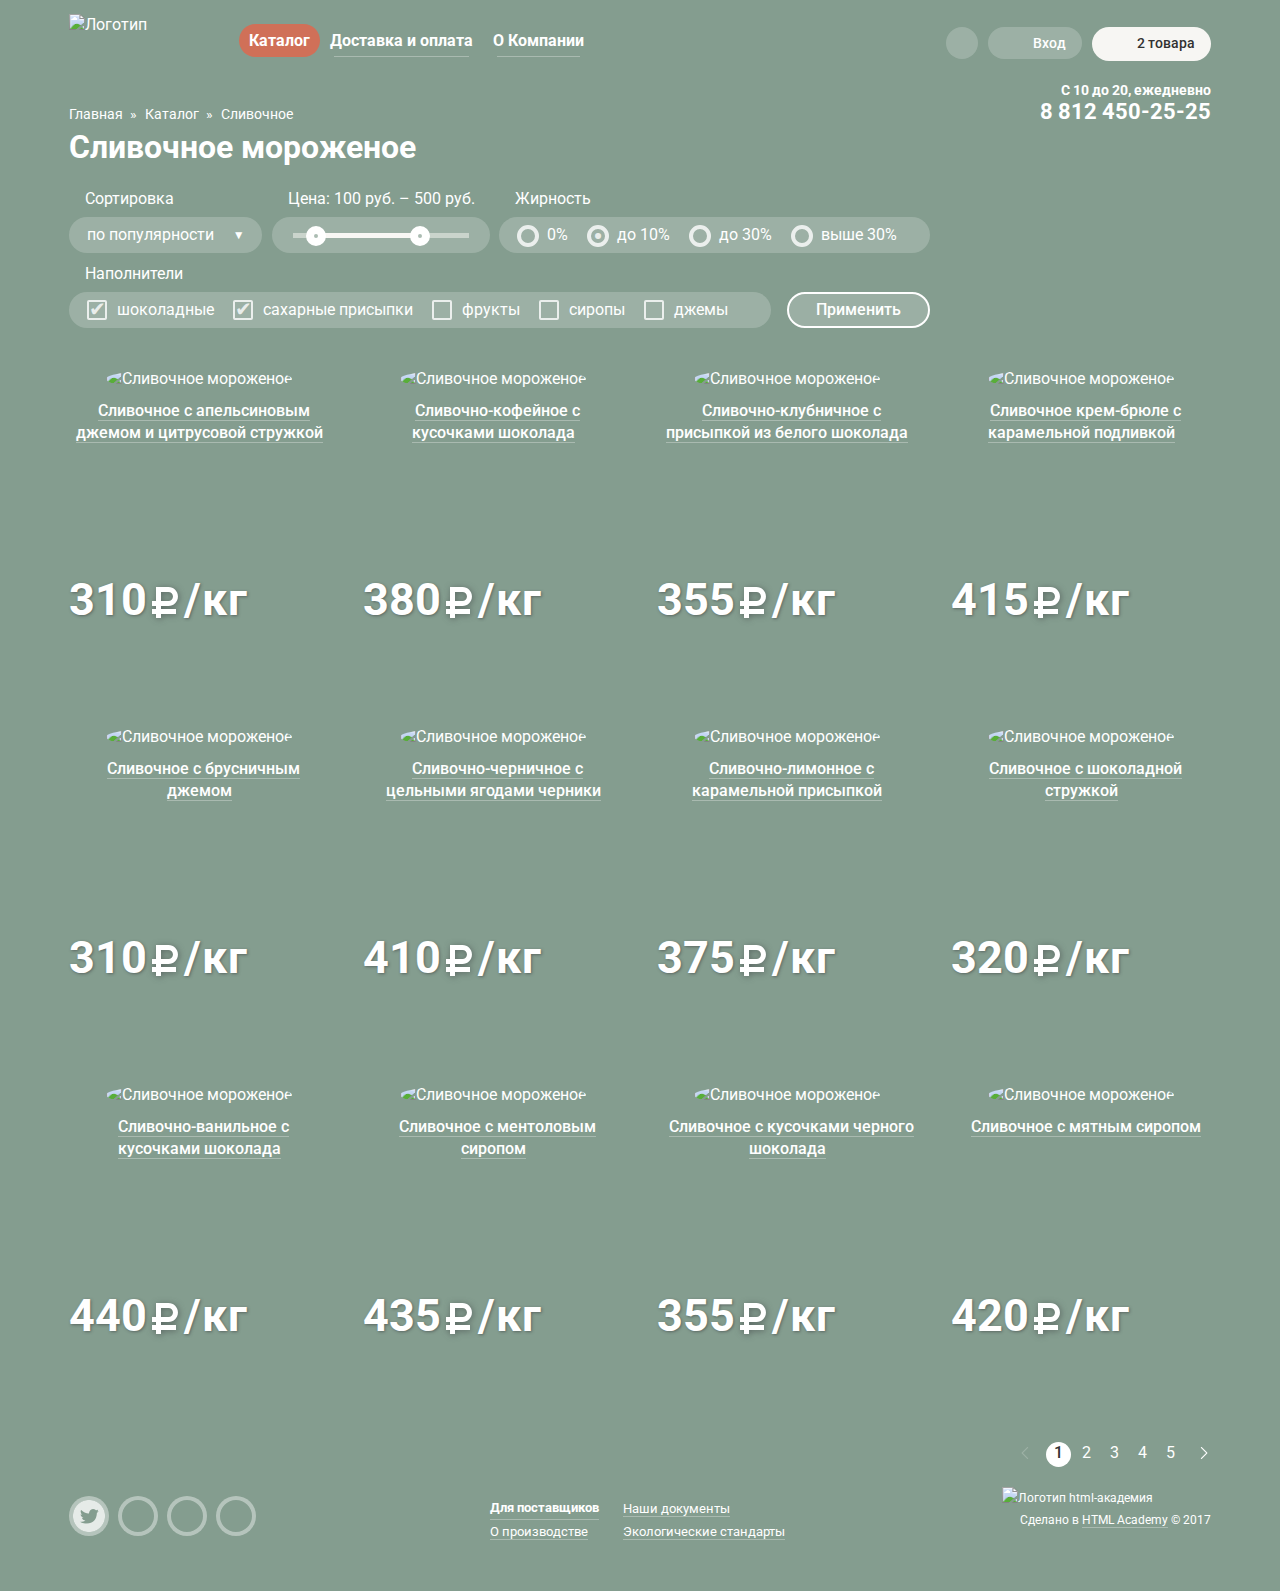
==== commit d073a752: "Завершаем вёрстку личного проекта 8.12" ====
--- a/catalog.html
+++ b/catalog.html
@@ -3,10 +3,10 @@
   <head>
     <meta charset="utf-8">
     <title>HTML Academy: Глейси:каталог</title>
+    <link href="https://fonts.googleapis.com/css?family=Roboto:400,500,700&amp;subset=cyrillic" rel="stylesheet">
     <link rel="stylesheet" type="text/css" href="css/normalize.css">
     <link rel="stylesheet" type="text/css" href="css/style.css">
-    <!-- Google Fonts --> 
-    <link href="https://fonts.googleapis.com/css?family=Roboto:400,500,700&amp;subset=cyrillic" rel="stylesheet">
+    
   </head>
   
   <body>
@@ -20,7 +20,7 @@
         </a>
         <div class="site-navigation">
           <ul class="site-navigation-catalog">
-            <li><a class="active" href="catalog.html" class="active">Каталог</a>
+            <li><a class="active" href="catalog.html">Каталог</a>
               <ul class="form-menu-catalog">
                 <li><a href="#">Новинки</a></li>
                 <li><a class="active">Сливочноe</a></li>
@@ -35,7 +35,7 @@
         </div>
         <div class="header-info">
           <div class="user-navigation">
-            <div class="search"><button class="btn  button-user button-search"><p class="visually-hidden">Поиск</p></button> 
+            <div class="search"><a class="btn  button-user button-search"><p class="visually-hidden">Поиск</p></a> 
               <form class="search-form" action="https://echo.htmlacademy.ru" method="post">
                 <p class="user-item">
                   <input type="search" name="search" id="search" placeholder="Что ищем?">
@@ -106,7 +106,7 @@
       <section class="filters">      
         <form class="filters-form" action="https://echo.htmlacademy.ru" method="post">   
         <div class="filters-wrap">    
-              <legend>Сортировка</legend>  
+              <h5>Сортировка</h5>  
               <div class="search-wrap sort-list">
                 <select>
                     <option>по популярности</option>
@@ -126,7 +126,7 @@
           </div>
         </div>       
           <div class="filters-wrap">
-              <legend>Жирность</legend>
+              <h5>Жирность</h5>
               <div class="search-wrap fat-list">
                 <input type="radio" name="radio" id="0%">
                 <label class="fat-range" for="0%">0%</label>
@@ -143,7 +143,7 @@
           </div>
 
           <div class="filters-wrap">
-              <legend>Наполнители</legend>
+              <h5>Наполнители</h5>
                 <div class="search-wrap filler-list">
                   <input type="checkbox" id="filter-chokolate" name="chokolate" checked>
                   <label for="filter-chokolate">шоколадные</label>
@@ -168,9 +168,9 @@
         	    <img src="img/item1.jpg" width="267" height="267" alt="Cливочное мороженое">
               <a class="btn main-button button-item-hover">Быстрый просмотр</a>  
         		  <div class="price-item"><p>310
-              <svg class="price-ruble version="1.1" id="Layer_1" xmlns="http://www.w3.org/2000/svg" xmlns:xlink="http://www.w3.org/1999/xlink" x="0px" y="0px"
-                 width="31px" height="36px" viewBox="0 0 31 36" enable-background="new 0 0 31 36" xml:space="preserve">
-              <path fill="#FFFFFF" d="M11,21h7.451c5.247,0,9.5-4.253,9.5-9.5S23.698,2,18.451,2H11H7.379H6v14H2v5h4v3H2v5h4v4h5
+              <svg class="price-ruble" version="1.1" xmlns="http://www.w3.org/2000/svg" xmlns:xlink="http://www.w3.org/1999/xlink" x="0px" y="0px"
+                 width="31px" height="36px" viewBox="0 0 31 36" enable-background="new 0 0 31 36" xml:space="preserve">
+                 <path fill="#FFFFFF" d="M11,21h7.451c5.247,0,9.5-4.253,9.5-9.5S23.698,2,18.451,2H11H7.379H6v14H2v5h4v3H2v5h4v4h5
                 v-4h15v-5H11V21z M11,7h7.451V6.97c2.501,0,4.529,2.028,4.529,4.53s-2.028,4.53-4.529,4.53V16H11V7z"/>
               </svg>
               <span class="popular-item-weight">/кг</span></p></div>
@@ -181,7 +181,7 @@
             <div class="item-hover">
         	    <img src="img/item2.jpg" width="267" height="267" alt="Cливочное мороженое">
         		  <div class="price-item"><p>380
-              <svg class="price-ruble version="1.1" id="Layer_1" xmlns="http://www.w3.org/2000/svg" xmlns:xlink="http://www.w3.org/1999/xlink" x="0px" y="0px"
+              <svg class="price-ruble" version="1.1" xmlns="http://www.w3.org/2000/svg" xmlns:xlink="http://www.w3.org/1999/xlink" x="0px" y="0px"
                  width="31px" height="36px" viewBox="0 0 31 36" enable-background="new 0 0 31 36" xml:space="preserve">
               <path fill="#FFFFFF" d="M11,21h7.451c5.247,0,9.5-4.253,9.5-9.5S23.698,2,18.451,2H11H7.379H6v14H2v5h4v3H2v5h4v4h5
                 v-4h15v-5H11V21z M11,7h7.451V6.97c2.501,0,4.529,2.028,4.529,4.53s-2.028,4.53-4.529,4.53V16H11V7z"/>
@@ -196,7 +196,7 @@
               <img src="img/item3.jpg" width="267" height="267" alt="Cливочное мороженое">
               <a class="btn main-button button-item-hover">Быстрый просмотр</a>  
               <div class="price-item"><p>355
-              <svg class="price-ruble version="1.1" id="Layer_1" xmlns="http://www.w3.org/2000/svg" xmlns:xlink="http://www.w3.org/1999/xlink" x="0px" y="0px"
+              <svg class="price-ruble" version="1.1" xmlns="http://www.w3.org/2000/svg" xmlns:xlink="http://www.w3.org/1999/xlink" x="0px" y="0px"
                  width="31px" height="36px" viewBox="0 0 31 36" enable-background="new 0 0 31 36" xml:space="preserve">
               <path fill="#FFFFFF" d="M11,21h7.451c5.247,0,9.5-4.253,9.5-9.5S23.698,2,18.451,2H11H7.379H6v14H2v5h4v3H2v5h4v4h5
                 v-4h15v-5H11V21z M11,7h7.451V6.97c2.501,0,4.529,2.028,4.529,4.53s-2.028,4.53-4.529,4.53V16H11V7z"/>
@@ -209,7 +209,7 @@
             <div class="item-hover">
               <img src="img/item4.jpg" width="267" height="267" alt="Cливочное мороженое">
               <div class="price-item"><p>415
-              <svg class="price-ruble version="1.1" id="Layer_1" xmlns="http://www.w3.org/2000/svg" xmlns:xlink="http://www.w3.org/1999/xlink" x="0px" y="0px"
+              <svg class="price-ruble" version="1.1" xmlns="http://www.w3.org/2000/svg" xmlns:xlink="http://www.w3.org/1999/xlink" x="0px" y="0px"
                  width="31px" height="36px" viewBox="0 0 31 36" enable-background="new 0 0 31 36" xml:space="preserve">
               <path fill="#FFFFFF" d="M11,21h7.451c5.247,0,9.5-4.253,9.5-9.5S23.698,2,18.451,2H11H7.379H6v14H2v5h4v3H2v5h4v4h5
                 v-4h15v-5H11V21z M11,7h7.451V6.97c2.501,0,4.529,2.028,4.529,4.53s-2.028,4.53-4.529,4.53V16H11V7z"/>
@@ -223,7 +223,7 @@
             <div class="item-hover">
               <img src="img/item5.jpg" width="267" height="267" alt="Cливочное мороженое">
               <div class="price-item"><p>310
-              <svg class="price-ruble version="1.1" id="Layer_1" xmlns="http://www.w3.org/2000/svg" xmlns:xlink="http://www.w3.org/1999/xlink" x="0px" y="0px"
+              <svg class="price-ruble" version="1.1" xmlns="http://www.w3.org/2000/svg" xmlns:xlink="http://www.w3.org/1999/xlink" x="0px" y="0px"
                  width="31px" height="36px" viewBox="0 0 31 36" enable-background="new 0 0 31 36" xml:space="preserve">
               <path fill="#FFFFFF" d="M11,21h7.451c5.247,0,9.5-4.253,9.5-9.5S23.698,2,18.451,2H11H7.379H6v14H2v5h4v3H2v5h4v4h5
                 v-4h15v-5H11V21z M11,7h7.451V6.97c2.501,0,4.529,2.028,4.529,4.53s-2.028,4.53-4.529,4.53V16H11V7z"/>
@@ -237,11 +237,11 @@
             <div class="item-hover">
               <img src="img/item6.jpg" width="267" height="267" alt="Cливочное мороженое">
               <div class="price-item"><p>410
-              <svg class="price-ruble version="1.1" id="Layer_1" xmlns="http://www.w3.org/2000/svg" xmlns:xlink="http://www.w3.org/1999/xlink" x="0px" y="0px"
-                 width="31px" height="36px" viewBox="0 0 31 36" enable-background="new 0 0 31 36" xml:space="preserve">
-              <path fill="#FFFFFF" d="M11,21h7.451c5.247,0,9.5-4.253,9.5-9.5S23.698,2,18.451,2H11H7.379H6v14H2v5h4v3H2v5h4v4h5
-                v-4h15v-5H11V21z M11,7h7.451V6.97c2.501,0,4.529,2.028,4.529,4.53s-2.028,4.53-4.529,4.53V16H11V7z"/>
-              </svg>
+             <svg class="price-ruble" version="1.1" xmlns="http://www.w3.org/2000/svg" xmlns:xlink="http://www.w3.org/1999/xlink" x="0px" y="0px"
+                width="31px" height="36px" viewBox="0 0 31 36" enable-background="new 0 0 31 36" xml:space="preserve">
+             <path fill="#FFFFFF" d="M11,21h7.451c5.247,0,9.5-4.253,9.5-9.5S23.698,2,18.451,2H11H7.379H6v14H2v5h4v3H2v5h4v4h5
+               v-4h15v-5H11V21z M11,7h7.451V6.97c2.501,0,4.529,2.028,4.529,4.53s-2.028,4.53-4.529,4.53V16H11V7z"/>
+             </svg>
               <span class="popular-item-weight">/кг</span></p></div>
               <a class="catalog-item-link" href="#">Сливочно-черничное с цельными ягодами черники</a>
               <a class="btn main-button button-item-hover">Быстрый просмотр</a>  
@@ -251,9 +251,9 @@
             <div class="item-hover"> 
               <img src="img/item7.jpg" width="267" height="267" alt="Cливочное мороженое">
               <div class="price-item"><p>375
-              <svg class="price-ruble version="1.1" id="Layer_1" xmlns="http://www.w3.org/2000/svg" xmlns:xlink="http://www.w3.org/1999/xlink" x="0px" y="0px"
-                 width="31px" height="36px" viewBox="0 0 31 36" enable-background="new 0 0 31 36" xml:space="preserve">
-              <path fill="#FFFFFF" d="M11,21h7.451c5.247,0,9.5-4.253,9.5-9.5S23.698,2,18.451,2H11H7.379H6v14H2v5h4v3H2v5h4v4h5
+              <svg class="price-ruble" version="1.1" xmlns="http://www.w3.org/2000/svg" xmlns:xlink="http://www.w3.org/1999/xlink" x="0px" y="0px"
+                 width="31px" height="36px" viewBox="0 0 31 36" enable-background="new 0 0 31 36" xml:space="preserve">
+                 <path fill="#FFFFFF" d="M11,21h7.451c5.247,0,9.5-4.253,9.5-9.5S23.698,2,18.451,2H11H7.379H6v14H2v5h4v3H2v5h4v4h5
                 v-4h15v-5H11V21z M11,7h7.451V6.97c2.501,0,4.529,2.028,4.529,4.53s-2.028,4.53-4.529,4.53V16H11V7z"/>
               </svg>
               <span class="popular-item-weight">/кг</span></p></div>
@@ -265,9 +265,9 @@
             <div class="item-hover">
               <img src="img/item8.jpg" width="267" height="267" alt="Cливочное мороженое">
               <div class="price-item"><p>320
-              <svg class="price-ruble version="1.1" id="Layer_1" xmlns="http://www.w3.org/2000/svg" xmlns:xlink="http://www.w3.org/1999/xlink" x="0px" y="0px"
-                 width="31px" height="36px" viewBox="0 0 31 36" enable-background="new 0 0 31 36" xml:space="preserve">
-              <path fill="#FFFFFF" d="M11,21h7.451c5.247,0,9.5-4.253,9.5-9.5S23.698,2,18.451,2H11H7.379H6v14H2v5h4v3H2v5h4v4h5
+              <svg class="price-ruble" version="1.1" xmlns="http://www.w3.org/2000/svg" xmlns:xlink="http://www.w3.org/1999/xlink" x="0px" y="0px"
+                 width="31px" height="36px" viewBox="0 0 31 36" enable-background="new 0 0 31 36" xml:space="preserve">
+                 <path fill="#FFFFFF" d="M11,21h7.451c5.247,0,9.5-4.253,9.5-9.5S23.698,2,18.451,2H11H7.379H6v14H2v5h4v3H2v5h4v4h5
                 v-4h15v-5H11V21z M11,7h7.451V6.97c2.501,0,4.529,2.028,4.529,4.53s-2.028,4.53-4.529,4.53V16H11V7z"/>
               </svg>
               <span class="popular-item-weight">/кг</span></p></div>
@@ -279,8 +279,8 @@
             <div class="item-hover">
               <img src="img/item9.jpg" width="267" height="267" alt="Cливочное мороженое">
               <div class="price-item"><p>440
-              <svg class="price-ruble version="1.1" id="Layer_1" xmlns="http://www.w3.org/2000/svg" xmlns:xlink="http://www.w3.org/1999/xlink" x="0px" y="0px"
-                 width="31px" height="36px" viewBox="0 0 31 36" enable-background="new 0 0 31 36" xml:space="preserve">
+             <svg class="price-ruble" version="1.1" xmlns="http://www.w3.org/2000/svg" xmlns:xlink="http://www.w3.org/1999/xlink" x="0px" y="0px"
+                width="31px" height="36px" viewBox="0 0 31 36" enable-background="new 0 0 31 36" xml:space="preserve">
               <path fill="#FFFFFF" d="M11,21h7.451c5.247,0,9.5-4.253,9.5-9.5S23.698,2,18.451,2H11H7.379H6v14H2v5h4v3H2v5h4v4h5
                 v-4h15v-5H11V21z M11,7h7.451V6.97c2.501,0,4.529,2.028,4.529,4.53s-2.028,4.53-4.529,4.53V16H11V7z"/>
               </svg>
@@ -293,7 +293,7 @@
             <div class="item-hover">
               <img src="img/item10.jpg" width="267" height="267" alt="Cливочное мороженое">
               <div class="price-item"><p>435
-              <svg class="price-ruble version="1.1" id="Layer_1" xmlns="http://www.w3.org/2000/svg" xmlns:xlink="http://www.w3.org/1999/xlink" x="0px" y="0px"
+              <svg class="price-ruble" version="1.1" xmlns="http://www.w3.org/2000/svg" xmlns:xlink="http://www.w3.org/1999/xlink" x="0px" y="0px"
                  width="31px" height="36px" viewBox="0 0 31 36" enable-background="new 0 0 31 36" xml:space="preserve">
               <path fill="#FFFFFF" d="M11,21h7.451c5.247,0,9.5-4.253,9.5-9.5S23.698,2,18.451,2H11H7.379H6v14H2v5h4v3H2v5h4v4h5
                 v-4h15v-5H11V21z M11,7h7.451V6.97c2.501,0,4.529,2.028,4.529,4.53s-2.028,4.53-4.529,4.53V16H11V7z"/>
@@ -307,7 +307,7 @@
             <div class="item-hover">
               <img src="img/item11.jpg" width="267" height="267" alt="Cливочное мороженое">
               <div class="price-item"><p>355
-              <svg class="price-ruble version="1.1" id="Layer_1" xmlns="http://www.w3.org/2000/svg" xmlns:xlink="http://www.w3.org/1999/xlink" x="0px" y="0px"
+              <svg class="price-ruble" version="1.1" xmlns="http://www.w3.org/2000/svg" xmlns:xlink="http://www.w3.org/1999/xlink" x="0px" y="0px"
                  width="31px" height="36px" viewBox="0 0 31 36" enable-background="new 0 0 31 36" xml:space="preserve">
               <path fill="#FFFFFF" d="M11,21h7.451c5.247,0,9.5-4.253,9.5-9.5S23.698,2,18.451,2H11H7.379H6v14H2v5h4v3H2v5h4v4h5
                 v-4h15v-5H11V21z M11,7h7.451V6.97c2.501,0,4.529,2.028,4.529,4.53s-2.028,4.53-4.529,4.53V16H11V7z"/>
@@ -321,7 +321,7 @@
             <div class="item-hover">
               <img src="img/item1.jpg" width="267" height="267" alt="Cливочное мороженое">
               <div class="price-item"><p>420
-              <svg class="price-ruble version="1.1" id="Layer_1" xmlns="http://www.w3.org/2000/svg" xmlns:xlink="http://www.w3.org/1999/xlink" x="0px" y="0px"
+              <svg class="price-ruble" version="1.1" xmlns="http://www.w3.org/2000/svg" xmlns:xlink="http://www.w3.org/1999/xlink" x="0px" y="0px"
                  width="31px" height="36px" viewBox="0 0 31 36" enable-background="new 0 0 31 36" xml:space="preserve">
               <path fill="#FFFFFF" d="M11,21h7.451c5.247,0,9.5-4.253,9.5-9.5S23.698,2,18.451,2H11H7.379H6v14H2v5h4v3H2v5h4v4h5
                 v-4h15v-5H11V21z M11,7h7.451V6.97c2.501,0,4.529,2.028,4.529,4.53s-2.028,4.53-4.529,4.53V16H11V7z"/>
@@ -347,7 +347,6 @@
 
     
     <footer class="main-footer">
-      <div class="container-footer">
           <ul class="footer-social">
             <li><a class="social-button twitter" href="#"><p class="visually-hidden">Твиттер</p></a></li>
             <li><a class="social-button instagramm" href="#"><p class="visually-hidden">Инстаграмм</p></a></li>
@@ -365,8 +364,7 @@
           <div class="footer-copyright">
             <a href="https://htmlacademy.ru/intensive/htmlcss"><img src="img/logo-htmlacademy-small.svg" width="368" height="153" alt="Логотип html-академия"></a>
             <p class="footer-copyright-text">Сделано в <a href="https://htmlacademy.ru/intensive/htmlcss">HTML Academy</a> © 2017</p>        
-          </div>   
-      </div>  
+          </div>    
     </footer>
     </div>
 
--- a/css/style.css
+++ b/css/style.css
@@ -51,11 +51,25 @@
 
 input::-webkit-input-placeholder {
   font-weight: 400;
-}
-
-input:-moz-placeholder {
+  text-overflow: ellipsis;
+}
+
+input::-moz-placeholder { 
   font-weight: 400;
-}
+  text-overflow: ellipsis; 
+} 
+
+input:-moz-placeholder { 
+  font-weight: 400;
+  text-overflow: ellipsis; 
+} 
+
+input:-ms-input-placeholder { 
+  font-weight: 400 !important;
+  text-overflow: ellipsis;
+  color: #999999 !important; 
+} 
+
 
 
  /*Button*/
@@ -97,7 +111,8 @@
 
 /*Header*/
 .container-header {
-  width: 1146px;
+  width: 1200px;
+  padding: 14px 2.3% 0px 2.3%;
   margin: 0 auto;
   padding-top: 14px;
   display: flex;
@@ -108,7 +123,7 @@
 
 
 .site-navigation {
-  width: 400px;
+  max-width: 500px;
   display: flex;
   flex-wrap: wrap;
 }
@@ -156,8 +171,9 @@
 
 
 .site-navigation-catalog a {
-  padding: 10px 14px;
+  padding: 0px 10px;
   display: block;
+  line-height: 33px;
 }
 
 .site-navigation-catalog a:hover,
@@ -166,7 +182,6 @@
   color: #333333;
   text-decoration: none;
   border-radius: 25px;
-  padding: 10px 14px;
   vertical-align: middle;
 }
 
@@ -192,10 +207,13 @@
   z-index: 3;
   display: none;
   flex-direction: column;
-  list-style: none;
   padding: 0;
   margin: 0;
   justify-content: center;
+}
+
+.form-menu-catalog a {
+  line-height: 16px;
 }
 
 .form-menu-catalog .active {
@@ -239,6 +257,18 @@
   padding: 13px 20px 10px 20px;
 }
 
+.form-menu-catalog li:first-child a:hover {
+  background: #fbded7;
+  border-radius: 5px 5px 0px 0px;
+  padding: 13px 20px 10px 20px;
+}
+
+.form-menu-catalog li:last-child a:hover {
+  background: #fbded7;
+  border-radius: 0px 0px 5px 5px;
+  padding: 13px 20px 10px 20px;
+}
+
 .form-menu-catalog li a:active {
   background: #f6b5a5;
   border-radius: 0px;
@@ -256,6 +286,9 @@
   color: #323232;
 }
 
+.header-info {;
+  margin-left: auto;
+}
 
 .user-navigation {
   font-size: 14px;
@@ -263,8 +296,7 @@
   width: 560px;
   display: flex;
   justify-content: flex-end;
-  margin-left: auto;
-  padding-top: 10px;
+  padding-top: 13px;
 }
 
 
@@ -406,7 +438,6 @@
   width: 100px;
   height: 44px;
   font-size: 18px;
-  display: flex;
   justify-content: center;
   cursor: pointer;
   margin-right: 17px;
@@ -639,20 +670,19 @@
 
 
 .main-header-inner {
-  margin-bottom: 28px;
+  margin-bottom: 24px;
 }
 
 
 .main-navigation {
   min-height: 112px;
-  display: flex;
   justify-content: center;
 }
 
 .main-header-logo {
   width: 154px;
   height: 64px;
-  margin-right: 24px;
+  margin-right: 16px;
 }
 
 
@@ -660,12 +690,10 @@
 
 .slider {
   position: relative;
-  
-  padding-top: 321px;
-  
+  padding-top: 290px;  
   text-align: center;
   color: #ffffff;
-  margin-bottom: 30px;
+  margin-bottom: 40px;
 }
 
 .slider-list {
@@ -700,10 +728,9 @@
 
 .slider-controls {
   position: absolute;
-  bottom: 63px;
+  bottom: 25px;
   left: 0;
-  z-index: 20;
-  
+  z-index: 20; 
   font-size: 0;
 }
 
@@ -758,13 +785,13 @@
 
 
 
-
 /*Banner*/
 
 .banner {
   display: flex;
   min-height: 230px;
   margin-bottom: 40px;
+  justify-content: space-between;
 }
 
 .banner-item {
@@ -796,7 +823,7 @@
 
 .raspberries-banner {
   background: #9a2a48 url("../img/raspberries-bg.jpg");
-  margin-right: 26px;
+  margin-right: 2.2%;
 }
 
 .chocolate-banner {
@@ -806,7 +833,7 @@
 .button-wrap {
   display: flex;
   justify-content: flex-end;
-  margin-top: 45px;
+
 }
 
 .btn-banner {
@@ -815,6 +842,8 @@
   cursor:pointer;
   text-decoration: none;
   line-height: 46px;
+  margin-top: 13px;
+  margin-bottom: 23px;
 }
 
 
@@ -834,7 +863,7 @@
 .item-list {
   display: flex;
   text-align: center;
-  justify-content: space-around;
+  justify-content: space-between;
 }
 
 .item-list-inner {
@@ -845,6 +874,7 @@
   text-align: center;
   flex-wrap: wrap;
   font-size: 16px;
+  justify-content: space-between;
 }
 
 
@@ -859,14 +889,15 @@
 
 
 .popular-item-description {
-  width: 267px;
-  margin-right: 26px;
-  margin-bottom: 40px;
+  width: 22.75%;
+  margin-right: 2.2%;
+  margin-bottom: 35px;
   display: inline-block;
   position: relative;
   vertical-align: top;
   min-height: 323px;
   position: relative;
+
 }
 
 .item-list .popular-item-description::after{
@@ -1012,7 +1043,7 @@
 
 .about-company {
   min-height: 266px;
-  padding: 20px 30px;
+  padding: 20px 19px;
   margin-bottom: 40px;
   color: #323232;
   background: #ede2c7 url(../img/icecream-bg.jpg);
@@ -1022,13 +1053,11 @@
 }
 
 .about-block {
-  width: 515px;
-  position: relative;
-  margin-right: 26px;
-  padding-top: 16px;
+  width: 50%;
+  position: relative;
+  padding-top: 6px;
   padding-left: 57px;
   box-sizing: border-box;
-
 }
 
 .about-company b {
@@ -1043,7 +1072,8 @@
   padding: 0;
   margin: 0;
   position: relative;
-  width: 483px;
+  box-sizing: border-box;
+  margin-right: 2.2%;
 }
 
 
@@ -1054,7 +1084,8 @@
   width: 49px;
   height: 49px;
   background-image: url("../img/icecream-about.png");
-  left: 0;
+  left: 0px;
+  top: 0px;
 }
 
 .about-block-2::before {
@@ -1064,7 +1095,8 @@
   width: 49px;
   height: 49px;
   background-image: url("../img/cow-about.png");
-  left: 0;
+  left: 0px;
+  top: 0px;
 }
 
 .about-block-3::before {
@@ -1074,7 +1106,8 @@
   width: 49px;
   height: 49px;
   background-image: url("../img/leaf-about.png");
-  left: 0;
+  left: 0px;
+  top: 0px;
 }
 
 .about-block-4::before {
@@ -1084,7 +1117,8 @@
   width: 49px;
   height: 49px;
   background-image: url("../img/thermometr-about.png");
-  left: 0;
+  left: 0px;
+  top: 0px;
 }
 
 
@@ -1094,22 +1128,25 @@
 .index-columns {
   display: flex;
   margin-bottom: 40px;
+  justify-content: space-between;
+  align-items: flex-start;
 }
 
 .blog-new {
   width: 560px;
-  min-height: 220px;
   color: #323232;
   background: #ffffff url(../img/news-bg.jpg) center left no-repeat;
   margin-right: 26px;
   padding: 22px 0px 0px 20px;
   border-radius: 20px;
   box-sizing: border-box;
+  min-height: 220px;
 }
 
 .blog-new-category {
   font-weight: 500;
   margin: 0;
+
 }
 
 .blog-new h1 {
@@ -1125,12 +1162,12 @@
 
 .dispatch {
   width: 560px;
-  min-height: 220px;
-  display: flex;
-  flex-direction: column;
-  background: url(../img/mail-bg.png) no-repeat;
+  background: #f8f7f4 url(../img/mail-bg.png) no-repeat;
+  background-size: cover;
   box-sizing: border-box;
   padding: 5px;
+  min-height: auto;
+  border-radius: 20px;
 }
 
 .dispatch-inner {
@@ -1140,7 +1177,7 @@
   z-index: 1;
   padding: 30px 20px;
   box-sizing: border-box;
-  border-radius: 5px;
+  border-radius: 20px;
 }
 
 .dispatch p{
@@ -1160,24 +1197,27 @@
   font-size: 16px;
   color: #999999;
   width: 368px;
-  height: 44px;
-  padding: 14px 207px 14px 14px;
+  height: auto;
+  padding: 10px 207px 10px 10px;
   box-sizing: border-box;
   margin-right: 11px;
   color: #323232;
   background: #ffffff;
   font-weight: 700;
-}
+  border: 1px solid #d3d3d2;
+  border-radius: 5px;
+}
+
 
 .dispatch input:hover,
 .dispatch input:focus {
   border: 2px solid rgba(154, 154, 154, 0.5);
 }
 
+
 .button-submit {
   width: 128px;
   height: 43px;
-  display: flex;
   box-sizing: border-box;
   margin-right: auto;
   justify-content: center;
@@ -1195,7 +1235,7 @@
   padding: 32px 25px;
   position: absolute;
   top: 62px;
-  right: 184px;
+  right: 400px;
 }
 
 .contacts-first {
@@ -1230,25 +1270,27 @@
 
 /*Footer*/
 
-.container-footer {
-  width: 1146px;
-  margin: 0 auto;
-  display: flex;
-}
 
 .main-footer {
   min-height: 104px;
-  display: flex;
-  margin-top: 49px;
+  width: 1200px;
+  padding: 0 2.3%;
+  margin: 0 auto;
+  margin-top: 20px;
+  display: flex;
+  box-sizing: border-box;
+  height: auto;
+
 }
 
 .footer-social {
   width: 268px;
+  margin: 0;
+  padding: 0;
   margin-right: 26px;
+  padding-top: 10px;
   display: flex;
   list-style: none;
-  margin: 0;
-  padding: 0;
   flex-wrap: wrap;
 }
 
@@ -1348,9 +1390,9 @@
   list-style: none;
   width: 560px;
   height: 48px;
-  margin-right: 26px;
-  padding-left: 120px;
-  padding-right: 120px;
+  margin-right: 2.2%;
+  margin-top: 10px;
+  padding: 0 128px 0 128px;
   display: flex;
   flex-direction: column;
   align-items: space-around;
@@ -1622,7 +1664,7 @@
 
 .filters {
   width: 861px;
-  margin-top: 34px;
+  margin-top: 30px;
   margin-bottom: 40px;
   box-sizing: border-box;
 }
@@ -1638,11 +1680,12 @@
 }
 
 
-.filters legend {
+.filters h5 {
   font-size: 14px;
   font-weight: 500;
   font: inherit;
   display: block;
+  margin: 0;
   margin-bottom: 7px;
   margin-left: 16px;
 }
@@ -1659,7 +1702,7 @@
   height: 36px;
   box-sizing: border-box;
   border-radius: 24px;
-  padding: 7px 18px 7px 18px;
+  padding: 7px 18px;
 } 
 
 
@@ -1686,6 +1729,10 @@
   padding-right: 25px;
 }
 
+.sort-list select::-ms-expand {
+  display: none;
+}
+
 .sort-list::after {
   content: "▼";
   font-size: 12px;
@@ -1714,13 +1761,10 @@
 
 
 .filters-wrap:not(:nth-child(4)) {
-  margin-bottom: 18px;
-}
-
-
-.fat-list {
-  width: 414px;
-}
+  margin-bottom: 10px;
+}
+
+
 
 .fat-list label {
   cursor: pointer;
@@ -1741,6 +1785,7 @@
   margin-right: 10px;
   position: absolute;
   left: 0;
+  top: 0;
   border-radius: 50%;
   border: 4px solid rgba(255,255,255,0.8);
   box-sizing: border-box;
@@ -1779,14 +1824,13 @@
   position: relative;
   padding-left: 30px;
   margin-right: 15px;
-
 }
 
 .filler-list input[type=checkbox] {
-  display: none;
-}
-
-.filler-list label::before {
+  display: none; 
+}
+
+.filler-list input[type=checkbox] + label::before {
   content: "";
   display: inline-block;
   width: 20px;
@@ -1794,17 +1838,20 @@
   margin-right: 10px;
   position: absolute;
   left: 0;
+  top: 0;
   border-radius: 2px;
   border: 2px solid rgba(255,255,255,0.8);
   box-sizing: border-box;
-}
-
-.filler-list  input[type=checkbox]:checked + label:before {
+  vertical-align:middle;
+}
+
+.filler-list input[type=checkbox]:checked + label:before {
   content: "\2714";
   color: rgba(255,255,255,0.8);
   font-size: 20px;
   text-align: center;
   line-height: 15px;
+  padding: 0;
 }
 
 .filler-list input[type=checkbox] + label:hover:before {
@@ -1819,6 +1866,7 @@
   font-size: 20px;
   text-align: center;
   line-height: 15px;
+  padding: 0;
 }
 
 
@@ -1846,6 +1894,7 @@
   position: relative;
   background-color: rgba(248, 247, 244,.5);
 }
+
 .skroll_field_center {
   background-color: #f8f7f4;
   height: 5px;
@@ -1853,6 +1902,7 @@
   z-index: 1;
   position: absolute;
   left: 37px;
+  top: 44%;
 }
 
 .skroll_left,
@@ -1868,6 +1918,7 @@
   background: #abbcb2;
   border: 8px solid #ffffff;
   padding: 0;
+  top: 24%;
 }
 
 .skroll_left {
@@ -2004,11 +2055,14 @@
 
 
 .container {
-  width: 1146px;
+  width: 1200px;
+  padding: 0 2.3%;
   margin: 0 auto;
+  height: 100%;
   display: flex;
   flex-direction: column;
   flex-wrap: wrap;
+  box-sizing: border-box;
 }
 
 .wrapper::before,
@@ -2063,6 +2117,19 @@
   background-repeat: no-repeat;
   background-position: 50% 50%;
   background-color: #e9e1c2;
-
-}
-
+  border: 0px;
+  position: relative;
+}
+
+.map iframe {
+  width: 100%;
+  border: 0px;
+}
+
+.map img {
+  position: absolute;
+  top: 20%;
+  left: 50%;
+  right: 43%;
+
+}
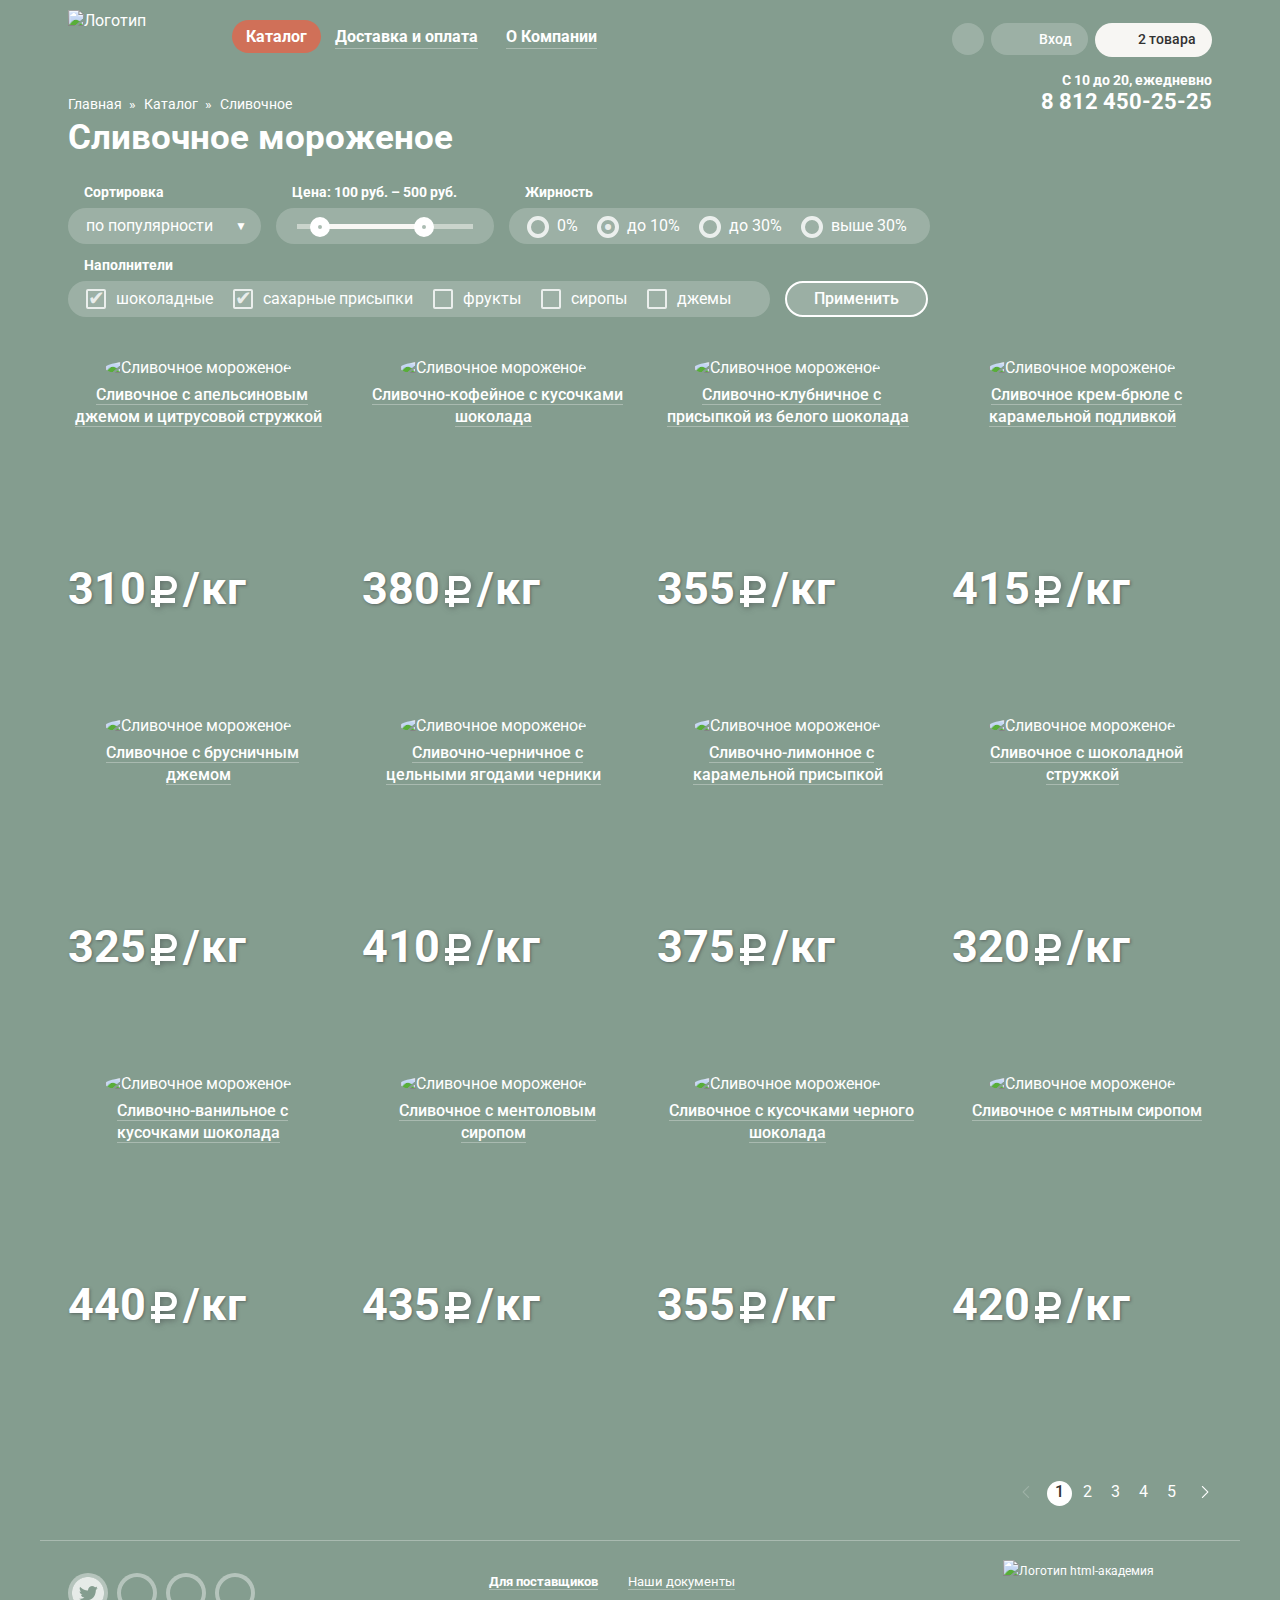
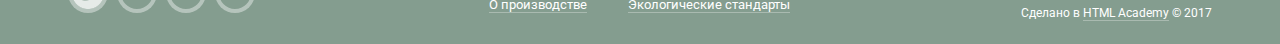
==== commit 9f2e2f2d: "Завершаем вёрстку личного проекта 9.12" ====
--- a/catalog.html
+++ b/catalog.html
@@ -15,9 +15,10 @@
     <header class="main-header-inner">
       <nav class="main-navigation">
         <div class="container-header">
-         <a class="main-header-logo" href="index.html">
-          <img src="img/logo.svg" width="154" height="64" alt="Логотип">
-        </a>
+          <div class="container-header-inner">
+          <a class="main-header-logo" href="index.html">
+           <img src="img/logo.svg" width="154" height="64" alt="Логотип">
+          </a>
         <div class="site-navigation">
           <ul class="site-navigation-catalog">
             <li><a class="active" href="catalog.html">Каталог</a>
@@ -43,7 +44,7 @@
                 </p>
               </form>
             </div>             
-              <div class="login-link"><button class="btn button-user button-login">Вход</button>
+              <div class="login-link"><a class="btn button-user button-login">Вход</a>
                    <form class="autorization-form">
                     <p class="user-item">                  
                       <input type="email" name="login" placeholder="Электронная почта" id="login">
@@ -62,19 +63,19 @@
                     </div>                                       
                 </form>
               </div>  
-            <div class="card-link"><button class="btn button-user btn-card active">2 товара</button>             
+            <div class="card-link"><a class="btn button-user btn-card active">2 товара</a>             
              <div class="modal modal-cart">
                   <div class="card-info">
-                      <button class="cross-btn" type="submit"></button>
-                      <img class="card-jpg" src="img/item1.jpg" width="33" height="33" alt="Cливочное мороженое">
-                      <p><a href="#" class="card-name">Пломбир с апельсиновым джемом</a></p>
-                      <p class="card-weight">1,5 кг х <span>200 руб.</span></p>
-                      <p>300 руб.</p>
-                      <button class="cross-btn" type="submit"></button>
-                      <img class="card-jpg" src="img/item3.jpg" width="33" height="33" alt="Cливочное мороженое">
-                      <p><a href="#" class="card-name">Клубничный пломбир с присыпкой из белого шоколада</a></p>
-                      <p class="card-weight">1,5 кг х <span>300 руб.</span></p>
-                      <p>450 руб.</p>
+                    <button class="cross-btn" type="submit"></button>
+                    <img class="card-jpg" src="img/item1.jpg" width="33" height="33" alt="Cливочное мороженое">
+                    <p><a href="#" class="card-name">Пломбир с апельсиновым джемом</a></p>
+                    <p class="card-weight">1,5 кг х <span>200 руб.</span></p>
+                    <p>300 руб.</p>
+                    <button class="cross-btn" type="submit"></button>
+                    <img class="card-jpg" src="img/item3.jpg" width="33" height="33" alt="Cливочное мороженое">
+                    <p><a href="#" class="card-name">Клубничный пломбир с присыпкой из белого шоколада</a></p>
+                    <p class="card-weight">1,5 кг х <span>300 руб.</span></p>
+                    <p>450 руб.</p>
                   </div>               
                <div class="card-total">
                  <b>Итого:750 руб.</b>
@@ -82,19 +83,19 @@
                </div>
              </div>
             </div>
-
           </div>                    
         </div>   
-            <nav class="breadcrums-catalog">
-              <ul>
-                <li><a href="index.html">Главная</a></li>
-                <li><a href="#">Каталог</a></li>
-                <li><a href="#">Сливочное</a></li>
-              </ul>       
-            </nav>
+          <nav class="breadcrums-catalog">
+            <ul>
+              <li><a href="index.html">Главная</a></li>
+              <li><a href="#">Каталог</a></li>
+              <li><a href="#">Сливочное</a></li>
+            </ul>       
+          </nav>
         <p class="header-contacts">С 10 до 20, ежедневно <br>
           <a href="tel:+88124502525" class="header-contacts-number">8 812 450-25-25</a>         
-        </p>     
+        </p> 
+         </div>  
         </div>
       </nav>      
     </header>
@@ -102,20 +103,21 @@
 
 
      <main class="container">
-      <h1 class="inner-title">Сливочное мороженое</h1>
-      <section class="filters">      
-        <form class="filters-form" action="https://echo.htmlacademy.ru" method="post">   
-        <div class="filters-wrap">    
-              <h5>Сортировка</h5>  
+       <div class="container-inner">
+         <h1 class="inner-title">Сливочное мороженое</h1>
+         <section class="filters">      
+           <form class="filters-form" action="https://echo.htmlacademy.ru" method="post">   
+           <div class="filters-wrap">    
+              <p>Сортировка</p>  
               <div class="search-wrap sort-list">
                 <select>
-                    <option>по популярности</option>
-                    <option>сначала недорогие</option>
-                    <option>сначала дорогие</option>
-                    <option>по жирности</option>
+                  <option>по популярности</option>
+                  <option>сначала недорогие</option>
+                  <option>сначала дорогие</option>
+                  <option>по жирности</option>
                 </select>  
               </div>
-        </div>   
+           </div>   
         <div class="filters-wrap range-wrap">
           <p>Цена: 100 руб. – 500 руб.</p> 
           <div class="search-wrap range-sort">
@@ -126,36 +128,36 @@
           </div>
         </div>       
           <div class="filters-wrap">
-              <h5>Жирность</h5>
-              <div class="search-wrap fat-list">
-                <input type="radio" name="radio" id="0%">
-                <label class="fat-range" for="0%">0%</label>
-
-                <input type="radio" name="radio" id="10%" checked>
-                <label class="fat-range" for="10%">до 10%</label>
-
-                <input type="radio" name="radio" id="30%">
-                <label class="fat-range" for="30%">до 30%</label>
-
-                <input type="radio" name="radio" id="above30%">
-                <label class="fat-range" for="above30%">выше 30%</label>
-              </div>
+            <p>Жирность</p>
+            <div class="search-wrap fat-list">
+              <input type="radio" name="radio" id="0%">
+              <label class="fat-range" for="0%">0%</label>
+
+              <input type="radio" name="radio" id="10%" checked>
+              <label class="fat-range" for="10%">до 10%</label>
+
+              <input type="radio" name="radio" id="30%">
+              <label class="fat-range" for="30%">до 30%</label>
+
+              <input type="radio" name="radio" id="above30%">
+              <label class="fat-range" for="above30%">выше 30%</label>
+            </div>
           </div>
 
           <div class="filters-wrap">
-              <h5>Наполнители</h5>
-                <div class="search-wrap filler-list">
-                  <input type="checkbox" id="filter-chokolate" name="chokolate" checked>
-                  <label for="filter-chokolate">шоколадные</label>
-                  <input type="checkbox" id="filter-sugar" name="sugar" checked>
-                  <label for="filter-sugar">сахарные присыпки</label>
-                  <input type="checkbox" id="filter-fruit" name="fruit">
-                  <label for="filter-fruit">фрукты</label>
-                  <input type="checkbox" id="filter-syrop" name="syrop">
-                  <label for="filter-syrop">сиропы</label>
-                  <input type="checkbox" id="filter-jam" name="jam">
-                  <label for="filter-jam">джемы</label>
-              </div>
+            <p>Наполнители</p>
+            <div class="search-wrap filler-list">
+                <input type="checkbox" id="filter-chokolate" name="chokolate" checked>
+                <label for="filter-chokolate">шоколадные</label>
+                <input type="checkbox" id="filter-sugar" name="sugar" checked>
+                <label for="filter-sugar">сахарные присыпки</label>
+                <input type="checkbox" id="filter-fruit" name="fruit">
+                <label for="filter-fruit">фрукты</label>
+                <input type="checkbox" id="filter-syrop" name="syrop">
+                <label for="filter-syrop">сиропы</label>
+                <input type="checkbox" id="filter-jam" name="jam">
+                <label for="filter-jam">джемы</label>
+            </div>
           </div>
           <button class="btn button-filter">Применить</button>        
         </form>   	
@@ -222,7 +224,7 @@
         	<div class="popular-item-description">
             <div class="item-hover">
               <img src="img/item5.jpg" width="267" height="267" alt="Cливочное мороженое">
-              <div class="price-item"><p>310
+              <div class="price-item"><p>325
               <svg class="price-ruble" version="1.1" xmlns="http://www.w3.org/2000/svg" xmlns:xlink="http://www.w3.org/1999/xlink" x="0px" y="0px"
                  width="31px" height="36px" viewBox="0 0 31 36" enable-background="new 0 0 31 36" xml:space="preserve">
               <path fill="#FFFFFF" d="M11,21h7.451c5.247,0,9.5-4.253,9.5-9.5S23.698,2,18.451,2H11H7.379H6v14H2v5h4v3H2v5h4v4h5
@@ -319,7 +321,7 @@
         	</div>
         	<div class="popular-item-description">
             <div class="item-hover">
-              <img src="img/item1.jpg" width="267" height="267" alt="Cливочное мороженое">
+              <img src="img/item12.jpg" width="267" height="267" alt="Cливочное мороженое">
               <div class="price-item"><p>420
               <svg class="price-ruble" version="1.1" xmlns="http://www.w3.org/2000/svg" xmlns:xlink="http://www.w3.org/1999/xlink" x="0px" y="0px"
                  width="31px" height="36px" viewBox="0 0 31 36" enable-background="new 0 0 31 36" xml:space="preserve">
@@ -342,31 +344,34 @@
         	<li class="pagination-number"><a href="#">4</a></li>
         	<li class="pagination-number"><a href="#">5</a></li>
         </ul>
-      </div>    	
+      </div>
+     </div>    	
     </main>
 
     
     <footer class="main-footer">
-          <ul class="footer-social">
-            <li><a class="social-button twitter" href="#"><p class="visually-hidden">Твиттер</p></a></li>
-            <li><a class="social-button instagramm" href="#"><p class="visually-hidden">Инстаграмм</p></a></li>
-            <li><a class="social-button facebook" href="#"><p class="visually-hidden">Фейсбук</p></a></li>
-            <li><a class="social-button vkontakte" href="#"><p class="visually-hidden">Вконтакте</p></a></li>
-          </ul>       
-
-          <ul class="footer-menu">
-            <li><a href="#">Для поставщиков</a></li>
-            <li><a href="#">О производстве</a></li>
-            <li><a href="#">Наши документы</a></li>
-            <li><a href="#">Экологические стандарты</a></li>
-          </ul>       
-
-          <div class="footer-copyright">
-            <a href="https://htmlacademy.ru/intensive/htmlcss"><img src="img/logo-htmlacademy-small.svg" width="368" height="153" alt="Логотип html-академия"></a>
-            <p class="footer-copyright-text">Сделано в <a href="https://htmlacademy.ru/intensive/htmlcss">HTML Academy</a> © 2017</p>        
-          </div>    
+      <div class="main-footer-inner">
+        <ul class="footer-social">
+          <li><a class="social-button twitter" href="#"><p class="visually-hidden">Твиттер</p></a></li>
+          <li><a class="social-button instagramm" href="#"><p class="visually-hidden">Инстаграмм</p></a></li>
+          <li><a class="social-button facebook" href="#"><p class="visually-hidden">Фейсбук</p></a></li>
+          <li><a class="social-button vkontakte" href="#"><p class="visually-hidden">Вконтакте</p></a></li>
+        </ul>       
+
+        <ul class="footer-menu">
+          <li><a href="#">Для поставщиков</a></li>
+          <li><a href="#">О производстве</a></li>
+          <li><a href="#">Наши документы</a></li>
+          <li><a href="#">Экологические стандарты</a></li>
+        </ul>       
+
+        <div class="footer-copyright">
+          <a href="https://htmlacademy.ru/intensive/htmlcss"><img src="img/logo-htmlacademy-small.svg" width="368" height="153" alt="Логотип html-академия"></a>
+          <p class="footer-copyright-text">Сделано в <a href="https://htmlacademy.ru/intensive/htmlcss">HTML Academy</a> © 2017</p>        
+        </div> 
+      </div>   
     </footer>
-    </div>
+  </div>
 
 
     <script src="js/script.js"></script> 
--- a/css/style.css
+++ b/css/style.css
@@ -81,6 +81,7 @@
   box-shadow: 0px 2px 2px 0px rgba(172, 16, 0, 0.64);
   border-radius: 50px;
   display: inline-block;
+  text-shadow: 0 2px 5px rgba(160, 32, 11, 0.76);
  }
 
 .main-button:hover,
@@ -111,16 +112,26 @@
 
 /*Header*/
 .container-header {
-  width: 1200px;
-  padding: 14px 2.3% 0px 2.3%;
+  max-width: 1200px;
   margin: 0 auto;
-  padding-top: 14px;
-  display: flex;
-  box-sizing: border-box;
+  padding-top: 10px;
+  display: flex;
+  height: 100px;
+  flex-direction: column;
   flex-wrap: wrap;
-  height: 100px;
-}
-
+  box-sizing: border-box;
+}
+
+.container-header-inner {
+  padding: 0 2.3%;
+  display: flex;
+  flex-wrap: wrap;
+}
+
+.main-header-inner {
+  margin-bottom: 15px;
+  min-height: 112px;
+}
 
 .site-navigation {
   max-width: 500px;
@@ -157,7 +168,7 @@
 .site-navigation-catalog > li::after {
   content: "";
   position: absolute;
-  top: 32px;
+  top: 28px;
   left: 14px;
   right: 14px;
   bottom: 0;
@@ -169,9 +180,8 @@
   display: none;
 }
 
-
 .site-navigation-catalog a {
-  padding: 0px 10px;
+  padding: 0px 14px;
   display: block;
   line-height: 33px;
 }
@@ -185,7 +195,6 @@
   vertical-align: middle;
 }
 
-
 .site-navigation-catalog a:active {
   background-color: rgba(248, 247, 244, 0.988);
   box-shadow: inset 0 2px 1px #696969;
@@ -237,7 +246,6 @@
   display: block;
 }
 
-
 .form-menu-catalog li:first-child {
   font-weight: 700;
 }
@@ -274,7 +282,6 @@
   border-radius: 0px;
 }
 
-
 .button-user {
   color: #ffffff;
   font-weight: 500;
@@ -286,7 +293,7 @@
   color: #323232;
 }
 
-.header-info {;
+.header-info {
   margin-left: auto;
 }
 
@@ -297,8 +304,8 @@
   display: flex;
   justify-content: flex-end;
   padding-top: 13px;
-}
-
+  margin-bottom: -4px;
+}
 
 .button-user {
   background: rgba( 255, 255, 255, 0.2);
@@ -306,7 +313,7 @@
 }
 
 .search {
-  margin-right: 10px;
+  margin-right: 7px;
   display: flex;
   position: relative;
   padding-bottom: 20px;
@@ -317,7 +324,6 @@
   width: 32px;
   height: 32px;
   position: relative;
-
 }
 
 .button-search::before {
@@ -370,12 +376,12 @@
   display: flex;
   height: 32px;
   position: relative;
-  margin-right: 10px;
+  margin-right: 7px;
   padding-bottom: 20px;
  }
 
 .button-login {
-  padding: 5px 16px 7px 45px;
+  padding: 5px 16px 7px 48px;
   border-radius: 25px;
   position: relative;
 }
@@ -447,7 +453,6 @@
 
 .autorization-form-info {
   display: flex;
-
 }
 
 .form-autorization-link {
@@ -493,15 +498,20 @@
 }
 
 .btn-card {
-  padding: 5px 16px 7px 45px;
+  padding: 5px 16px 7px 30px;
   border-radius: 25px;
   position: relative;
+  min-width: 117px;
+  box-sizing: border-box;
+}
+
+.main-header-inner .btn-card {
+  padding-left: 42px;
 }
 
 .card-link {
   position: relative;
 }
-
 
 .card-link:hover .modal-cart {
   display: block;
@@ -529,7 +539,6 @@
   min-height: 111px;
   flex-wrap: wrap;
 }
-
 
 .cross-btn {
   position: relative;
@@ -640,7 +649,6 @@
   top: 7px;
   left: 16px;
   background-image: url("../img/card-active.png");
-
 } 
 
 .btn-card:hover::before,
@@ -668,11 +676,9 @@
   text-decoration: none;
 }
 
-
-.main-header-inner {
-  margin-bottom: 24px;
-}
-
+.main-header-inner .header-contacts {
+  margin-top: -5px;
+}
 
 .main-navigation {
   min-height: 112px;
@@ -682,7 +688,7 @@
 .main-header-logo {
   width: 154px;
   height: 64px;
-  margin-right: 16px;
+  margin-right: 10px;
 }
 
 
@@ -690,10 +696,10 @@
 
 .slider {
   position: relative;
-  padding-top: 290px;  
+  padding-top: 280px;  
   text-align: center;
   color: #ffffff;
-  margin-bottom: 40px;
+  margin-bottom: 43px;
 }
 
 .slider-list {
@@ -739,7 +745,6 @@
   height: 17px;
   background-color: rgba(248,247,247,0.4);
 }
-
 
 .btn-slider {
   font-size: 32px;
@@ -752,6 +757,7 @@
   line-height: 60px;
   text-align: center;
   vertical-align: top;
+  font-weight: 700;
   text-shadow: 0 2px 5px rgba(160, 32, 11, 0.76);
   box-shadow: 0 2px 2px rgba(172, 16, 0, 0.64);
 }
@@ -784,7 +790,6 @@
 }
 
 
-
 /*Banner*/
 
 .banner {
@@ -792,6 +797,7 @@
   min-height: 230px;
   margin-bottom: 40px;
   justify-content: space-between;
+  align-items: flex-start;
 }
 
 .banner-item {
@@ -820,7 +826,6 @@
   padding: 0;
 }
 
-
 .raspberries-banner {
   background: #9a2a48 url("../img/raspberries-bg.jpg");
   margin-right: 2.2%;
@@ -833,18 +838,26 @@
 .button-wrap {
   display: flex;
   justify-content: flex-end;
-
-}
-
-.btn-banner {
-  width: 165px;
+}
+
+.btn-banner-1,
+.btn-banner-2 {
+  min-width: 165px;
   height: 46px;
   cursor:pointer;
   text-decoration: none;
   line-height: 46px;
-  margin-top: 13px;
+  margin-top: 45px;
   margin-bottom: 23px;
-}
+  font-weight: 700;
+  box-sizing: border-box;
+  font-size: 18px;
+}
+
+.btn-banner-2 {
+  width: 189px;
+}
+
 
 
 /*popular-item*/
@@ -852,12 +865,12 @@
 .inner-title {
   padding: 0;
   margin: 0;
+  font-size: 35px;
 }
 
 .popular-item {
   display: flex;
   justify-content: space-between;
-
 }
 
 .item-list {
@@ -867,16 +880,13 @@
 }
 
 .item-list-inner {
-  padding: 0;
-  margin: 0;
-  list-style: none;
   display: flex;
   text-align: center;
   flex-wrap: wrap;
   font-size: 16px;
   justify-content: space-between;
-}
-
+  margin-bottom: 50px;
+}
 
 .item-list div:nth-child(4n) {
   margin-right: 0;
@@ -885,8 +895,6 @@
 .item-list-inner div:nth-child(4n) {
   margin-right: 0;
 }
-
-
 
 .popular-item-description {
   width: 22.75%;
@@ -897,7 +905,6 @@
   vertical-align: top;
   min-height: 323px;
   position: relative;
-
 }
 
 .item-list .popular-item-description::after{
@@ -911,13 +918,10 @@
   z-index: 11;
 }
 
-
 .item-hover {
   position: relative;
   z-index: 11;
 }
-
-
 
 .popular-item-link, 
 .catalog-item-link {
@@ -933,7 +937,6 @@
   background-repeat: repeat-x;
 }
 
-
 .item-list p {
   font-size: 45px;
   font-weight: 700;
@@ -953,15 +956,14 @@
 }
 
 .item-list img {
-  margin-bottom: 10px;
+  margin-bottom: 5px;
   border-radius: 50%;
 }
 
 .item-list-inner img {
-  margin-bottom: 10px;
+  margin-bottom: 5px;
   border-radius: 50%;
 }
-
 
 .price-item {
   text-decoration: none;
@@ -1014,7 +1016,6 @@
 .popular-item-description:hover {
   z-index: 100;
 }
-
 
 .popular-item-description:hover .button-item-hover, .popular-item-description:hover::before {
   display: block;
@@ -1042,8 +1043,7 @@
 
 
 .about-company {
-  min-height: 266px;
-  padding: 20px 19px;
+  padding: 27px 19px;
   margin-bottom: 40px;
   color: #323232;
   background: #ede2c7 url(../img/icecream-bg.jpg);
@@ -1053,9 +1053,9 @@
 }
 
 .about-block {
-  width: 50%;
-  position: relative;
-  padding-top: 6px;
+  width: 540px;
+  position: relative;
+  padding-top: 18px;
   padding-left: 57px;
   box-sizing: border-box;
 }
@@ -1064,7 +1064,8 @@
   font-size: 24px;
   font-weight: 500;
   line-height: 30px;
-  margin-bottom: 14px;
+  margin-bottom: 7px;
+  display: inline-block;
 }
 
 .about-block p {
@@ -1073,7 +1074,6 @@
   margin: 0;
   position: relative;
   box-sizing: border-box;
-  margin-right: 2.2%;
 }
 
 
@@ -1107,7 +1107,7 @@
   height: 49px;
   background-image: url("../img/leaf-about.png");
   left: 0px;
-  top: 0px;
+  top: 4px;
 }
 
 .about-block-4::before {
@@ -1118,9 +1118,14 @@
   height: 49px;
   background-image: url("../img/thermometr-about.png");
   left: 0px;
-  top: 0px;
-}
-
+  top: 4px;
+}
+
+.about-block-1, 
+.about-block-3 {
+  margin-right: 2.2%;
+  box-sizing: border-box;
+}
 
 
 /*Blog*/
@@ -1146,6 +1151,8 @@
 .blog-new-category {
   font-weight: 500;
   margin: 0;
+  display: inline-block;
+  margin-bottom: 3px;
 
 }
 
@@ -1162,43 +1169,42 @@
 
 .dispatch {
   width: 560px;
+  min-height: 220px;
   background: #f8f7f4 url(../img/mail-bg.png) no-repeat;
   background-size: cover;
   box-sizing: border-box;
   padding: 5px;
-  min-height: auto;
   border-radius: 20px;
 }
 
 .dispatch-inner {
   background-color: #f8f7f4;
   width: 548px;
-  min-height: 142px;
+  min-height: 208px;
   z-index: 1;
   padding: 30px 20px;
   box-sizing: border-box;
   border-radius: 20px;
 }
 
-.dispatch p{
+.dispatch p {
   color: #5a5a5a;
   font-weight: 400;
   margin: 0;
-  margin-bottom: 40px;
+  margin-bottom: 35px;
 }
 
 .dispatch-submit {
   display: flex;
   box-sizing: content-box;
 }
-
 
 .dispatch input {
   font-size: 16px;
   color: #999999;
   width: 368px;
   height: auto;
-  padding: 10px 207px 10px 10px;
+  padding: 10px 207px 10px 13px;
   box-sizing: border-box;
   margin-right: 11px;
   color: #323232;
@@ -1208,21 +1214,19 @@
   border-radius: 5px;
 }
 
-
 .dispatch input:hover,
 .dispatch input:focus {
   border: 2px solid rgba(154, 154, 154, 0.5);
 }
 
-
 .button-submit {
   width: 128px;
   height: 43px;
   box-sizing: border-box;
-  margin-right: auto;
-  justify-content: center;
-  cursor:pointer;
-
+  cursor: pointer;
+  font-weight: 700;
+  text-align: center;
+  text-shadow: 0 2px 5px rgba(160, 32, 11, 0.76);
 }
 
 /*Contacts*/
@@ -1232,20 +1236,20 @@
   background-color: #fefefe;
   width: 252px;
   height: 241px;
-  padding: 32px 25px;
-  position: absolute;
+  padding: 25px 27px;
+  position: absolute;
+  border-radius: 15px;
   top: 62px;
-  right: 400px;
+  right: 375px;
 }
 
 .contacts-first {
-  margin-bottom: 27px;
+  margin-bottom: 16px;
 }
 
 .contacts-second {
-  margin-bottom: 30px;
-}
-
+  margin-bottom: 28px;
+}
 
 .contacts p {
   font-size: 14px;
@@ -1264,8 +1268,9 @@
   cursor: pointer;
   line-height: 43px;
   text-decoration: none;
-}
-
+  font-weight: 700;
+  font-size: 18px;
+}
 
 
 /*Footer*/
@@ -1273,14 +1278,24 @@
 
 .main-footer {
   min-height: 104px;
-  width: 1200px;
+  max-width: 1200px;
+  margin: 0 auto;
+  margin-top: 18px;
+  box-sizing: border-box;
+  height: auto;
+}
+
+.main-footer-inner {
   padding: 0 2.3%;
-  margin: 0 auto;
-  margin-top: 20px;
-  display: flex;
-  box-sizing: border-box;
-  height: auto;
-
+  display: flex;
+  box-sizing: border-box;
+  position: relative;
+}
+
+.wrapper-inner .main-footer {
+  margin-top: 34px;
+  padding-top: 19px;
+  border-top: 1px solid rgba(255,255,255,0.3);
 }
 
 .footer-social {
@@ -1288,7 +1303,7 @@
   margin: 0;
   padding: 0;
   margin-right: 26px;
-  padding-top: 10px;
+  padding-top: 14px;
   display: flex;
   list-style: none;
   flex-wrap: wrap;
@@ -1304,7 +1319,6 @@
   position: relative;
   opacity: 0.8;
 }
-
 
 .twitter::before {
   content: "";
@@ -1384,7 +1398,6 @@
   box-shadow: inset 0px 2px 2px 0px #888888;
 }
 
-
 .footer-menu {
   margin: 0;
   list-style: none;
@@ -1407,7 +1420,7 @@
 }
 
 .footer-menu li {
-  padding-right: 24px;
+  padding-right: 30px;
   position: relative;
 }
 
@@ -1415,14 +1428,13 @@
 .footer-menu li:first-of-type a {
   font-weight: 700;
   position: relative;
-  display: block;
 }
 
 .footer-menu li:first-of-type a::before {
   content: "";
   width: 15px;
   height: 13px;
-  top: 4px;
+  top: 2px;
   left: -21px;
   position: absolute;
   background-image: url(../img/heart.png);
@@ -1434,7 +1446,6 @@
   display: block;
 }
 
-
 .footer-copyright {
   width: 268px;
   margin: 0;
@@ -1447,6 +1458,8 @@
 
  .footer-copyright a {
   align-self: center;
+  height: 39px;
+  margin-bottom: 3px;
 }
 
 .footer-copyright img {
@@ -1463,12 +1476,9 @@
   border-bottom: 1px solid rgba(255,255,255,0.3);
 }
 
-
 .footer-social a {
   text-decoration: none;
 }
-
-
 
 
 /*Modal*/
@@ -1476,7 +1486,6 @@
 .modal {
   background-color: #f8f7f4;
   display: none;
-
 }
 
 .modal h2 {
@@ -1486,7 +1495,6 @@
   margin: 0;
   margin: 0;
   margin-bottom: 25px;
-
 }
 
 .modal-feedback {
@@ -1615,7 +1623,6 @@
 
 
 
-
 /*------------------*/
 
 /*Catalog*/
@@ -1663,8 +1670,8 @@
 
 
 .filters {
-  width: 861px;
-  margin-top: 30px;
+  width: 874px;
+  margin-top: 32px;
   margin-bottom: 40px;
   box-sizing: border-box;
 }
@@ -1672,21 +1679,23 @@
 .filters-form {
   display: flex;
   flex-wrap: wrap;
-  justify-content: space-between;
 }
 
 .filters p {
   margin: 0;
-}
-
+  font-size: 14px;
+  font-weight: 700;
+  margin-left: 16px;
+  margin-bottom: 5px;
+}
 
 .filters h5 {
   font-size: 14px;
-  font-weight: 500;
+  font-weight: 700;
   font: inherit;
   display: block;
   margin: 0;
-  margin-bottom: 7px;
+  margin-bottom: 5px;
   margin-left: 16px;
 }
 
@@ -1696,7 +1705,6 @@
   font-weight: 500;
 }
 
-
 .search-wrap {
   background-color: rgba(255, 255, 255, 0.2);
   height: 36px;
@@ -1705,11 +1713,11 @@
   padding: 7px 18px;
 } 
 
-
 .sort-list {
   width: 193px;
   display: flex;
   position: relative;
+  margin-right: 15px;
 }
 
 .sort-list option {
@@ -1743,7 +1751,7 @@
   height: 100%;
   pointer-events: none;
   box-sizing: border-box;
-  right: 14px;
+  right: 10px;
   pointer-events: none;
 }
 
@@ -1759,12 +1767,13 @@
   border: none;
 }
 
-
 .filters-wrap:not(:nth-child(4)) {
   margin-bottom: 10px;
 }
 
-
+.fat-list {
+  padding-right: 8px;
+}
 
 .fat-list label {
   cursor: pointer;
@@ -1816,14 +1825,16 @@
 }
 
 .filler-list {
+  margin-right: 15px;
   width: 702px;
-}
-
-.filler-list label {
+  box-sizing: border-box;
+}
+
+.filler-list input[type=checkbox] + label {
   cursor: pointer;
   position: relative;
   padding-left: 30px;
-  margin-right: 15px;
+  margin-right: 16px;
 }
 
 .filler-list input[type=checkbox] {
@@ -1870,12 +1881,11 @@
 }
 
 
-
 /*Сортировка по цене*/
 
 .range-wrap p {
   display: block;
-  margin-bottom: 7px;
+  margin-bottom: 5px;
   margin-left: 16px;
 }
 
@@ -1885,8 +1895,8 @@
   align-items: center;
   justify-content: center;
   position: relative;
-}
-
+  margin-right: 15px;
+}
 
 .skroll_field {
   width: 176px;
@@ -1977,7 +1987,6 @@
   padding: 0;
 }
 
-
 .pagination-number {
   width: 25px;
   height: 25px;
@@ -2022,7 +2031,6 @@
   background-position: 0 0;
   cursor: pointer;
 }
-
 
 .pagination .active a {
   color: #323232;
@@ -2050,19 +2058,21 @@
   color: #ffffff;
 }
 
-
 /*Сеточные блоки*/
 
 
 .container {
-  width: 1200px;
-  padding: 0 2.3%;
+  max-width: 1200px;
   margin: 0 auto;
   height: 100%;
   display: flex;
   flex-direction: column;
   flex-wrap: wrap;
   box-sizing: border-box;
+}
+
+.container-inner {
+  padding: 0 2.3%;
 }
 
 .wrapper::before,
@@ -2107,7 +2117,6 @@
   background-color: #849d8f;
 }
 
-
 .map {
   width: 100%;
   height: 430px;
@@ -2131,5 +2140,4 @@
   top: 20%;
   left: 50%;
   right: 43%;
-
-}
+}
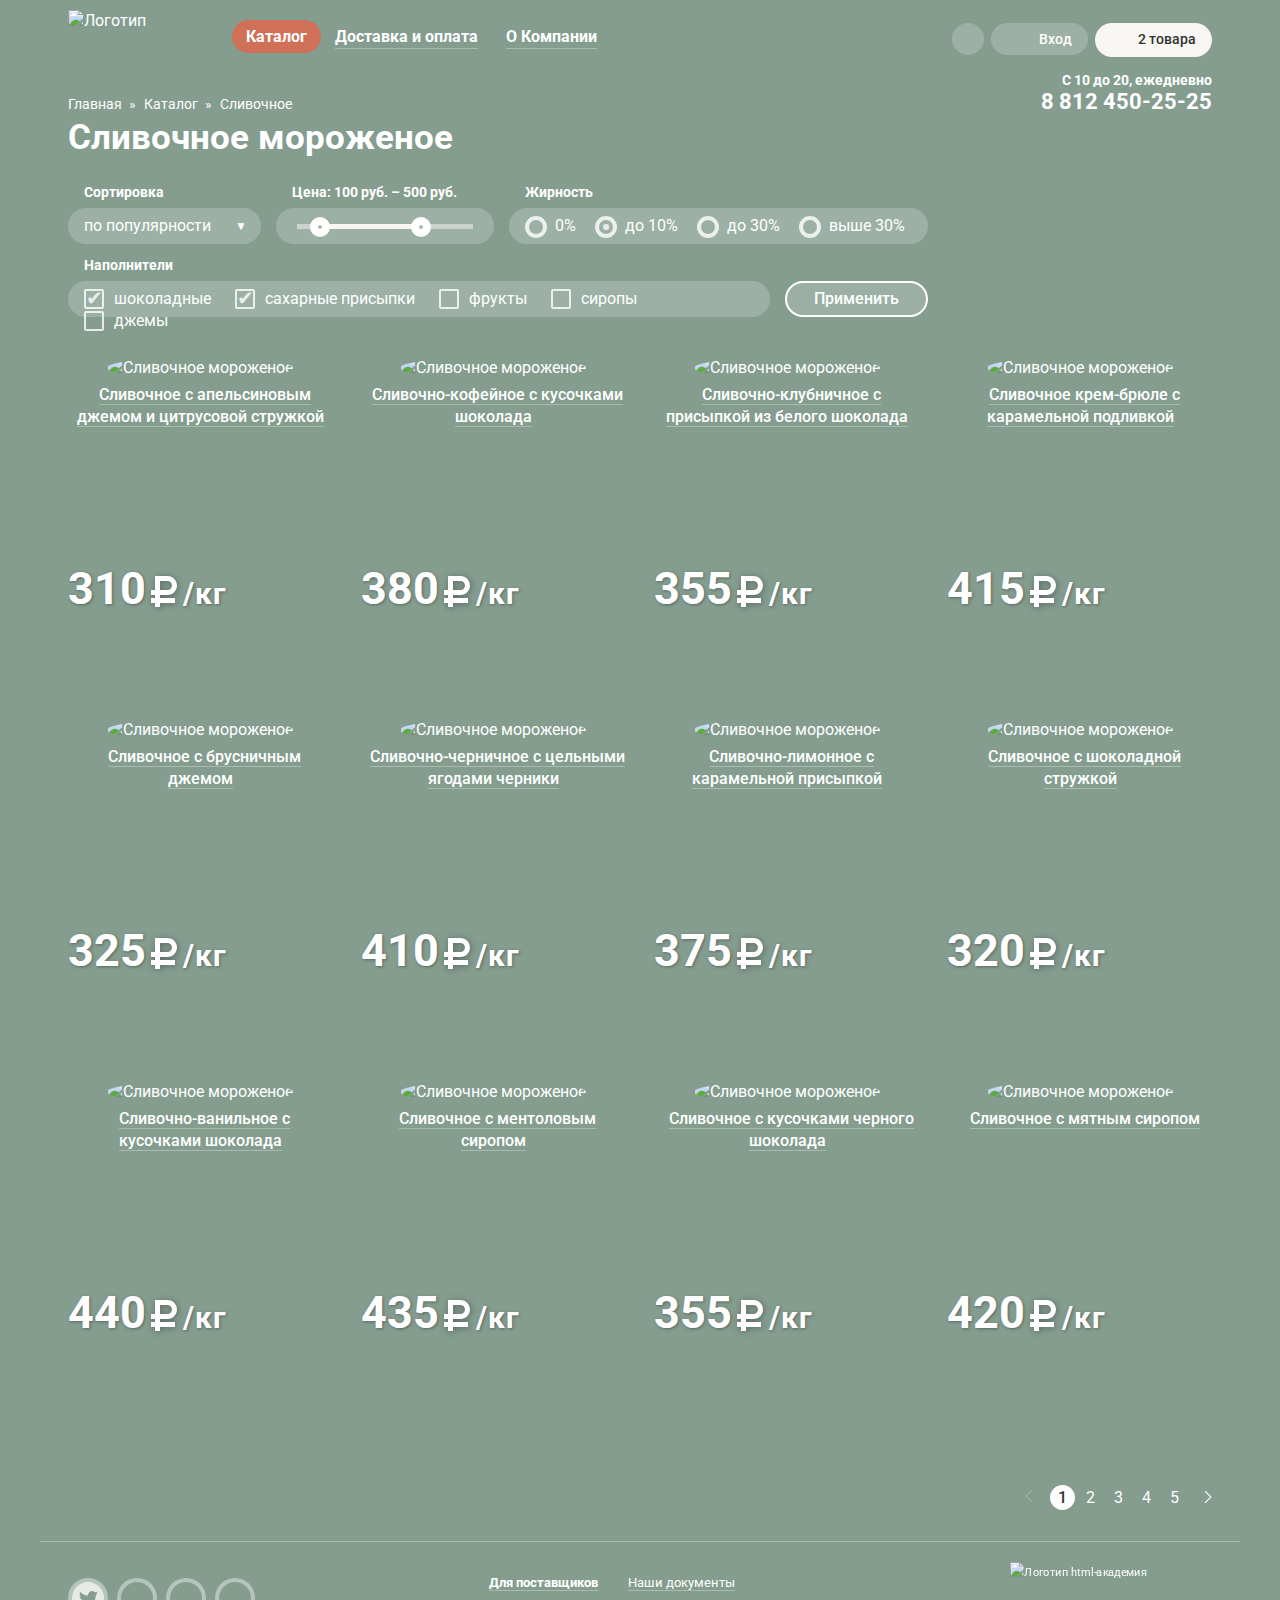
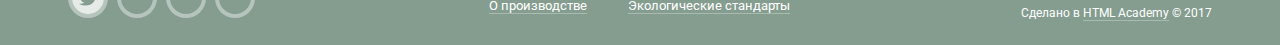
==== commit 5cec84cd: "Завершаем вёрстку личного проекта 10.12" ====
--- a/catalog.html
+++ b/catalog.html
@@ -147,16 +147,16 @@
           <div class="filters-wrap">
             <p>Наполнители</p>
             <div class="search-wrap filler-list">
-                <input type="checkbox" id="filter-chokolate" name="chokolate" checked>
-                <label for="filter-chokolate">шоколадные</label>
-                <input type="checkbox" id="filter-sugar" name="sugar" checked>
-                <label for="filter-sugar">сахарные присыпки</label>
-                <input type="checkbox" id="filter-fruit" name="fruit">
-                <label for="filter-fruit">фрукты</label>
-                <input type="checkbox" id="filter-syrop" name="syrop">
-                <label for="filter-syrop">сиропы</label>
-                <input type="checkbox" id="filter-jam" name="jam">
-                <label for="filter-jam">джемы</label>
+              <input type="checkbox" id="filter-chokolate" name="chokolate" checked>
+              <label for="filter-chokolate">шоколадные</label>
+              <input type="checkbox" id="filter-sugar" name="sugar" checked>
+              <label for="filter-sugar">сахарные присыпки</label>
+              <input type="checkbox" id="filter-fruit" name="fruit">
+              <label for="filter-fruit">фрукты</label>
+              <input type="checkbox" id="filter-syrop" name="syrop">
+              <label for="filter-syrop">сиропы</label>
+              <input type="checkbox" id="filter-jam" name="jam">
+              <label for="filter-jam">джемы</label>
             </div>
           </div>
           <button class="btn button-filter">Применить</button>        
--- a/css/style.css
+++ b/css/style.css
@@ -885,7 +885,7 @@
   flex-wrap: wrap;
   font-size: 16px;
   justify-content: space-between;
-  margin-bottom: 50px;
+  margin-bottom: 42px;
 }
 
 .item-list div:nth-child(4n) {
@@ -897,9 +897,9 @@
 }
 
 .popular-item-description {
-  width: 22.75%;
+  width: 23.2%;
   margin-right: 2.2%;
-  margin-bottom: 35px;
+  margin-bottom: 39px;
   display: inline-block;
   position: relative;
   vertical-align: top;
@@ -955,6 +955,10 @@
   font-size: 30px;
 }
 
+.item-list-inner span {
+  font-size: 30px;
+}
+
 .item-list img {
   margin-bottom: 5px;
   border-radius: 50%;
@@ -964,6 +968,7 @@
   margin-bottom: 5px;
   border-radius: 50%;
 }
+
 
 .price-item {
   text-decoration: none;
@@ -1293,7 +1298,7 @@
 }
 
 .wrapper-inner .main-footer {
-  margin-top: 34px;
+  margin-top: 31px;
   padding-top: 19px;
   border-top: 1px solid rgba(255,255,255,0.3);
 }
@@ -1303,7 +1308,7 @@
   margin: 0;
   padding: 0;
   margin-right: 26px;
-  padding-top: 14px;
+  padding-top: 18px;
   display: flex;
   list-style: none;
   flex-wrap: wrap;
@@ -1459,12 +1464,13 @@
  .footer-copyright a {
   align-self: center;
   height: 39px;
-  margin-bottom: 3px;
+  margin-bottom: 2px;
 }
 
 .footer-copyright img {
   width: 125px;
   height: 39px;
+  transform: scale(0.91);
 }
 
 .footer-copyright-text {
@@ -1710,7 +1716,7 @@
   height: 36px;
   box-sizing: border-box;
   border-radius: 24px;
-  padding: 7px 18px;
+  padding: 7px 16px;
 } 
 
 .sort-list {
@@ -1830,12 +1836,13 @@
   box-sizing: border-box;
 }
 
-.filler-list input[type=checkbox] + label {
+.filler-list label {
   cursor: pointer;
   position: relative;
   padding-left: 30px;
-  margin-right: 16px;
-}
+  margin-right: 20px;
+}
+
 
 .filler-list input[type=checkbox] {
   display: none; 
@@ -1936,7 +1943,7 @@
 }
 
 .skroll_right {
-  right: 60px;
+  right: 63px;
 }
 
 .skroll_left,
@@ -1977,7 +1984,7 @@
 .pagination {
   display: flex;
   justify-content: flex-end;
-  margin-right: 25px;
+  margin-right: 22px;
 }
 
 .pagination-list {
@@ -1993,6 +2000,7 @@
   margin-right: 3px;
   text-align: center;
   position: relative;
+  line-height: 1.6;
  }
  
 .pagination a {
@@ -2024,7 +2032,7 @@
   width: 8px;
   height: 12px;
   position: absolute;
-  top: 5px;
+  top: 6px;
   right: -25px;
   background-image: url("../img/icon-right-small-2.png");
   background-repeat: no-repeat;
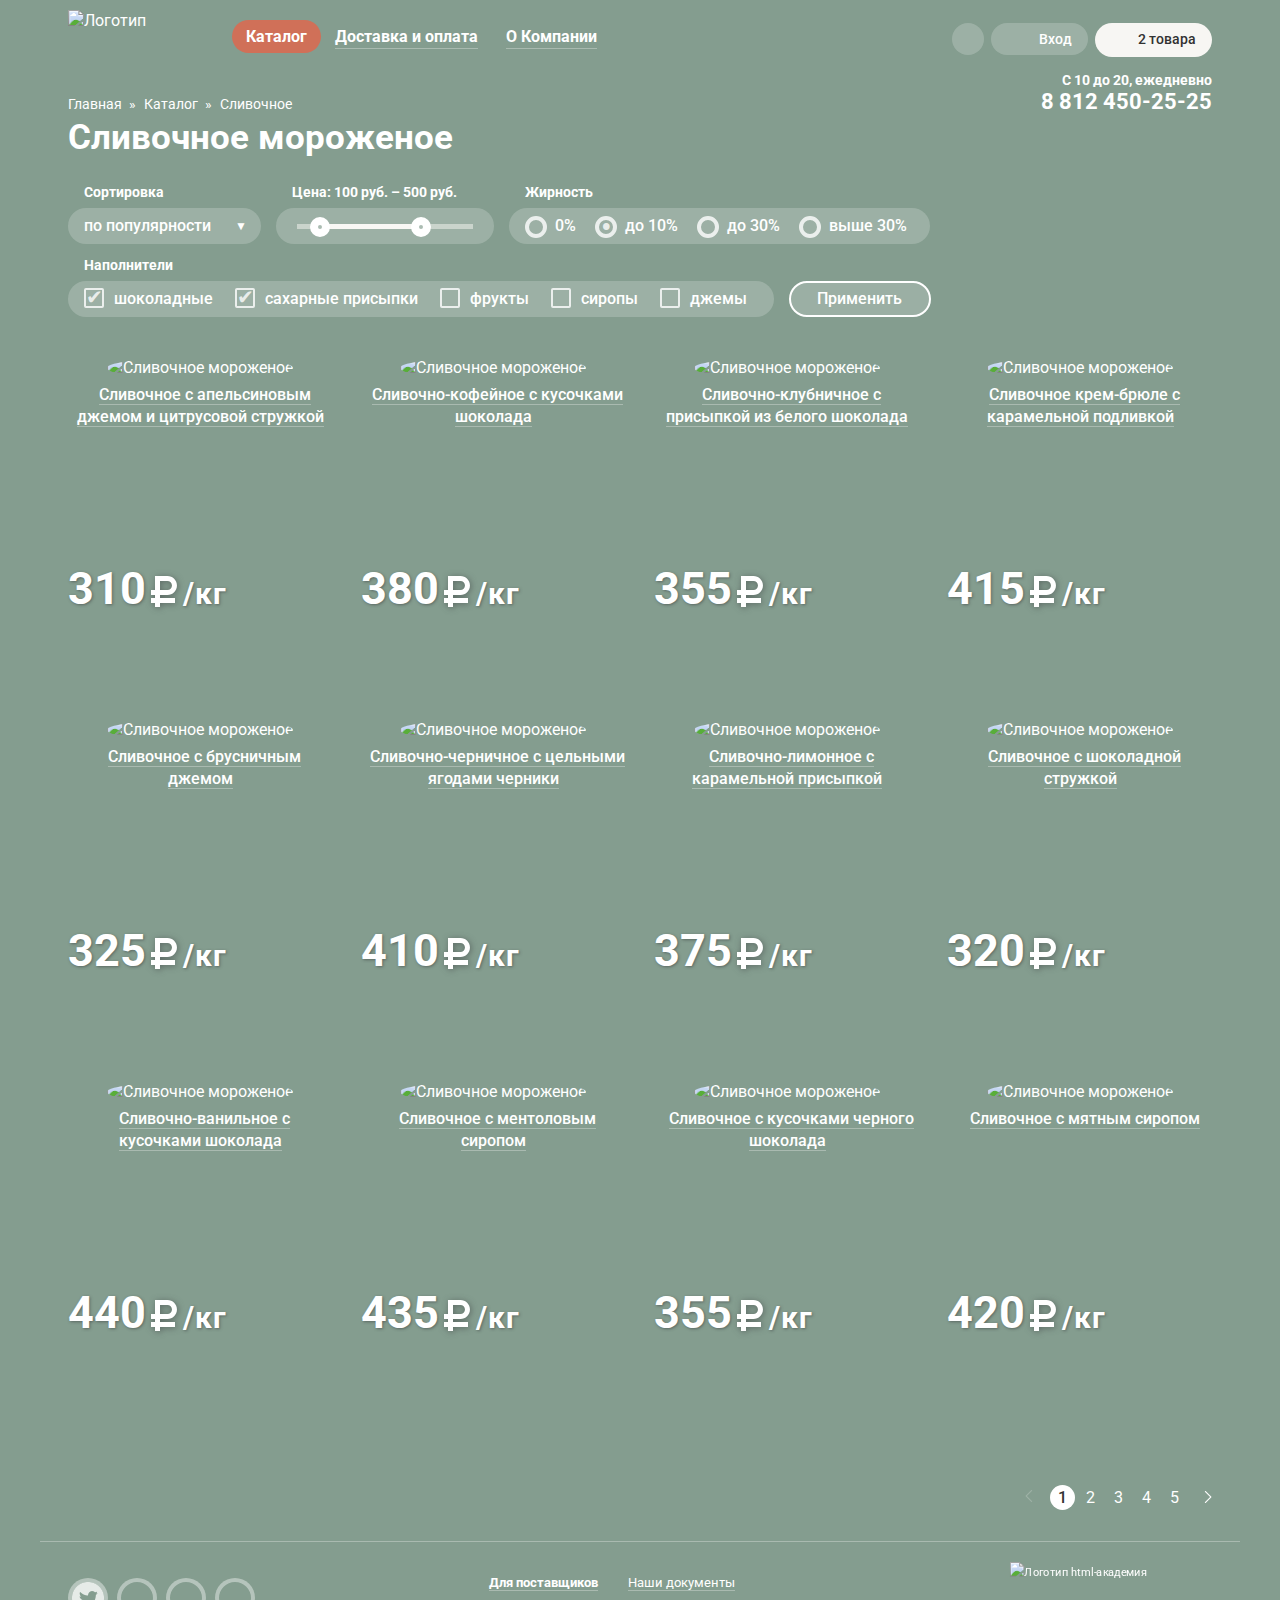
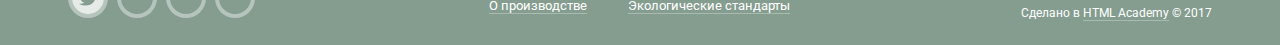
==== commit 856dfc45: "Завершаем вёрстку личного проекта 10.12 20:33" ====
--- a/catalog.html
+++ b/catalog.html
@@ -5,375 +5,429 @@
     <title>HTML Academy: Глейси:каталог</title>
     <link href="https://fonts.googleapis.com/css?family=Roboto:400,500,700&amp;subset=cyrillic" rel="stylesheet">
     <link rel="stylesheet" type="text/css" href="css/normalize.css">
-    <link rel="stylesheet" type="text/css" href="css/style.css">
-    
+    <link rel="stylesheet" type="text/css" href="css/style.min.css">
   </head>
-  
   <body>
     <div class="wrapper-inner">
       <!--header-->
-    <header class="main-header-inner">
-      <nav class="main-navigation">
-        <div class="container-header">
-          <div class="container-header-inner">
-          <a class="main-header-logo" href="index.html">
-           <img src="img/logo.svg" width="154" height="64" alt="Логотип">
-          </a>
-        <div class="site-navigation">
-          <ul class="site-navigation-catalog">
-            <li><a class="active" href="catalog.html">Каталог</a>
-              <ul class="form-menu-catalog">
-                <li><a href="#">Новинки</a></li>
-                <li><a class="active">Сливочноe</a></li>
-                <li><a href="#">Щербеты</a></li>
-                <li><a href="#">Фруктовый лед</a></li>
-                <li><a href="#">Мелорин</a></li>
-              </ul>
-            </li>
-            <li><a href="#">Доставка и оплата</a></li>
-            <li><a href="#">О Компании</a></li>
-          </ul>       
-        </div>
-        <div class="header-info">
-          <div class="user-navigation">
-            <div class="search"><a class="btn  button-user button-search"><p class="visually-hidden">Поиск</p></a> 
-              <form class="search-form" action="https://echo.htmlacademy.ru" method="post">
-                <p class="user-item">
-                  <input type="search" name="search" id="search" placeholder="Что ищем?">
-                  <label for="search" class="visually-hidden">Что ищем?</label> 
-                </p>
-              </form>
-            </div>             
-              <div class="login-link"><a class="btn button-user button-login">Вход</a>
-                   <form class="autorization-form">
-                    <p class="user-item">                  
-                      <input type="email" name="login" placeholder="Электронная почта" id="login">
-                      <label for="login" class="visually-hidden">Электронная почта</label>
+      <header class="main-header-inner">
+        <nav class="main-navigation">
+          <div class="container-header">
+            <div class="container-header-inner">
+              <a class="main-header-logo" href="index.html">
+              <img src="img/logo.svg" width="154" height="64" alt="Логотип">
+              </a>
+              <div class="site-navigation">
+                <ul class="site-navigation-catalog">
+                  <li>
+                    <a class="active" href="catalog.html">Каталог</a>
+                    <ul class="form-menu-catalog">
+                      <li><a href="#">Новинки</a></li>
+                      <li><a class="active">Сливочноe</a></li>
+                      <li><a href="#">Щербеты</a></li>
+                      <li><a href="#">Фруктовый лед</a></li>
+                      <li><a href="#">Мелорин</a></li>
+                    </ul>
+                  </li>
+                  <li><a href="#">Доставка и оплата</a></li>
+                  <li><a href="#">О Компании</a></li>
+                </ul>
+              </div>
+              <div class="header-info">
+                <div class="user-navigation">
+                  <div class="search">
+                    <a class="btn  button-user button-search">
+                      <p class="visually-hidden">Поиск</p>
+                    </a>
+                    <form class="search-form" action="https://echo.htmlacademy.ru" method="post">
+                      <p class="user-item">
+                        <input type="search" name="search" id="search" placeholder="Что ищем?">
+                        <label for="search" class="visually-hidden">Что ищем?</label> 
                       </p>
-                    <p class="user-item">
-                      <input type="password" name="password" placeholder="Пароль" id="password-header">
-                      <label for="password-header" class="visually-hidden" id="password">Пароль</label>
-                    </p>  
-                    <div class="autorization-form-info"> 
-                    <button class="btn main-button" type="submit" name="autorization-submit">Войти</button>
-                    <div class="form-autorization-link">
-                      <a href="#">Забыли пароль?</a>
-                      <a href="#">Новая регистрация</a>
-                    </div>     
-                    </div>                                       
-                </form>
-              </div>  
-            <div class="card-link"><a class="btn button-user btn-card active">2 товара</a>             
-             <div class="modal modal-cart">
-                  <div class="card-info">
-                    <button class="cross-btn" type="submit"></button>
-                    <img class="card-jpg" src="img/item1.jpg" width="33" height="33" alt="Cливочное мороженое">
-                    <p><a href="#" class="card-name">Пломбир с апельсиновым джемом</a></p>
-                    <p class="card-weight">1,5 кг х <span>200 руб.</span></p>
-                    <p>300 руб.</p>
-                    <button class="cross-btn" type="submit"></button>
-                    <img class="card-jpg" src="img/item3.jpg" width="33" height="33" alt="Cливочное мороженое">
-                    <p><a href="#" class="card-name">Клубничный пломбир с присыпкой из белого шоколада</a></p>
-                    <p class="card-weight">1,5 кг х <span>300 руб.</span></p>
-                    <p>450 руб.</p>
-                  </div>               
-               <div class="card-total">
-                 <b>Итого:750 руб.</b>
-                 <a class="btn main-button btn-cart" href="#">Оформить заказ</a>
-               </div>
-             </div>
-            </div>
-          </div>                    
-        </div>   
-          <nav class="breadcrums-catalog">
-            <ul>
-              <li><a href="index.html">Главная</a></li>
-              <li><a href="#">Каталог</a></li>
-              <li><a href="#">Сливочное</a></li>
-            </ul>       
-          </nav>
-        <p class="header-contacts">С 10 до 20, ежедневно <br>
-          <a href="tel:+88124502525" class="header-contacts-number">8 812 450-25-25</a>         
-        </p> 
-         </div>  
-        </div>
-      </nav>      
-    </header>
-    <!--end header-->
-
-
-     <main class="container">
-       <div class="container-inner">
-         <h1 class="inner-title">Сливочное мороженое</h1>
-         <section class="filters">      
-           <form class="filters-form" action="https://echo.htmlacademy.ru" method="post">   
-           <div class="filters-wrap">    
-              <p>Сортировка</p>  
-              <div class="search-wrap sort-list">
-                <select>
-                  <option>по популярности</option>
-                  <option>сначала недорогие</option>
-                  <option>сначала дорогие</option>
-                  <option>по жирности</option>
-                </select>  
-              </div>
-           </div>   
-        <div class="filters-wrap range-wrap">
-          <p>Цена: 100 руб. – 500 руб.</p> 
-          <div class="search-wrap range-sort">
-               <button type="button" class="skroll_left"></button>
-               <button type="button" class="skroll_right"></button>
-               <div class="skroll_field"></div>   
-               <div class="skroll_field_center"></div>              
-          </div>
-        </div>       
-          <div class="filters-wrap">
-            <p>Жирность</p>
-            <div class="search-wrap fat-list">
-              <input type="radio" name="radio" id="0%">
-              <label class="fat-range" for="0%">0%</label>
-
-              <input type="radio" name="radio" id="10%" checked>
-              <label class="fat-range" for="10%">до 10%</label>
-
-              <input type="radio" name="radio" id="30%">
-              <label class="fat-range" for="30%">до 30%</label>
-
-              <input type="radio" name="radio" id="above30%">
-              <label class="fat-range" for="above30%">выше 30%</label>
+                    </form>
+                  </div>
+                  <div class="login-link">
+                    <a class="btn button-user button-login">Вход</a>
+                    <form class="autorization-form">
+                      <p class="user-item">                  
+                        <input type="email" name="login" placeholder="Электронная почта" id="login">
+                        <label for="login" class="visually-hidden">Электронная почта</label>
+                      </p>
+                      <p class="user-item">
+                        <input type="password" name="password" placeholder="Пароль" id="password-header">
+                        <label for="password-header" class="visually-hidden" id="password">Пароль</label>
+                      </p>
+                      <div class="autorization-form-info">
+                        <button class="btn main-button" type="submit" name="autorization-submit">Войти</button>
+                        <div class="form-autorization-link">
+                          <a href="#">Забыли пароль?</a>
+                          <a href="#">Новая регистрация</a>
+                        </div>
+                      </div>
+                    </form>
+                  </div>
+                  <div class="card-link">
+                    <a class="btn button-user btn-card active">2 товара</a>             
+                    <div class="modal modal-cart">
+                      <div class="card-info">
+                        <button class="cross-btn" type="submit"></button>
+                        <img class="card-jpg" src="img/item1.jpg" width="33" height="33" alt="Cливочное мороженое">
+                        <p><a href="#" class="card-name">Пломбир с апельсиновым джемом</a></p>
+                        <p class="card-weight">1,5 кг х <span>200 руб.</span></p>
+                        <p>300 руб.</p>
+                        <button class="cross-btn" type="submit"></button>
+                        <img class="card-jpg" src="img/item3.jpg" width="33" height="33" alt="Cливочное мороженое">
+                        <p><a href="#" class="card-name">Клубничный пломбир с присыпкой из белого шоколада</a></p>
+                        <p class="card-weight">1,5 кг х <span>300 руб.</span></p>
+                        <p>450 руб.</p>
+                      </div>
+                      <div class="card-total">
+                        <b>Итого:750 руб.</b>
+                        <a class="btn main-button btn-cart" href="#">Оформить заказ</a>
+                      </div>
+                    </div>
+                  </div>
+                </div>
+              </div>
+              <nav class="breadcrums-catalog">
+                <ul>
+                  <li><a href="index.html">Главная</a></li>
+                  <li><a href="#">Каталог</a></li>
+                  <li><a href="#">Сливочное</a></li>
+                </ul>
+              </nav>
+              <p class="header-contacts">С 10 до 20, ежедневно <br>
+                <a href="tel:+88124502525" class="header-contacts-number">8 812 450-25-25</a>         
+              </p>
             </div>
           </div>
-
-          <div class="filters-wrap">
-            <p>Наполнители</p>
-            <div class="search-wrap filler-list">
-              <input type="checkbox" id="filter-chokolate" name="chokolate" checked>
-              <label for="filter-chokolate">шоколадные</label>
-              <input type="checkbox" id="filter-sugar" name="sugar" checked>
-              <label for="filter-sugar">сахарные присыпки</label>
-              <input type="checkbox" id="filter-fruit" name="fruit">
-              <label for="filter-fruit">фрукты</label>
-              <input type="checkbox" id="filter-syrop" name="syrop">
-              <label for="filter-syrop">сиропы</label>
-              <input type="checkbox" id="filter-jam" name="jam">
-              <label for="filter-jam">джемы</label>
+        </nav>
+      </header>
+      <!--end header-->
+      <main class="container">
+        <div class="container-inner">
+          <h1 class="inner-title">Сливочное мороженое</h1>
+          <section class="filters">
+            <form class="filters-form" action="https://echo.htmlacademy.ru" method="post">
+              <div class="filters-wrap">
+                <p>Сортировка</p>
+                <div class="search-wrap sort-list">
+                  <select>
+                    <option>по популярности</option>
+                    <option>сначала недорогие</option>
+                    <option>сначала дорогие</option>
+                    <option>по жирности</option>
+                  </select>
+                </div>
+              </div>
+              <div class="filters-wrap range-wrap">
+                <p>Цена: 100 руб. – 500 руб.</p>
+                <div class="search-wrap range-sort">
+                  <button type="button" class="skroll_left"></button>
+                  <button type="button" class="skroll_right"></button>
+                  <div class="skroll_field"></div>
+                  <div class="skroll_field_center"></div>
+                </div>
+              </div>
+              <div class="filters-wrap">
+                <p>Жирность</p>
+                <div class="search-wrap fat-list">
+                  <input type="radio" name="radio" id="0%">
+                  <label class="fat-range" for="0%">0%</label>
+                  <input type="radio" name="radio" id="10%" checked>
+                  <label class="fat-range" for="10%">до 10%</label>
+                  <input type="radio" name="radio" id="30%">
+                  <label class="fat-range" for="30%">до 30%</label>
+                  <input type="radio" name="radio" id="above30%">
+                  <label class="fat-range" for="above30%">выше 30%</label>
+                </div>
+              </div>
+              <div class="filters-wrap">
+                <p>Наполнители</p>
+                <div class="search-wrap filler-list">
+                  <input type="checkbox" id="filter-chokolate" name="chokolate" checked>
+                  <label for="filter-chokolate">шоколадные</label>
+                  <input type="checkbox" id="filter-sugar" name="sugar" checked>
+                  <label for="filter-sugar">сахарные присыпки</label>
+                  <input type="checkbox" id="filter-fruit" name="fruit">
+                  <label for="filter-fruit">фрукты</label>
+                  <input type="checkbox" id="filter-syrop" name="syrop">
+                  <label for="filter-syrop">сиропы</label>
+                  <input type="checkbox" id="filter-jam" name="jam">
+                  <label for="filter-jam">джемы</label>
+                </div>
+              </div>
+              <button class="btn button-filter">Применить</button>        
+            </form>
+          </section>
+          <section class="popular-item">
+            <div class="item-list-inner">
+              <div class="popular-item-description">
+                <div class="item-hover">
+                  <img src="img/item1.jpg" width="267" height="267" alt="Cливочное мороженое">
+                  <a class="btn main-button button-item-hover">Быстрый просмотр</a>  
+                  <div class="price-item">
+                    <p>
+                      310
+                      <svg class="price-ruble" version="1.1" xmlns="http://www.w3.org/2000/svg" xmlns:xlink="http://www.w3.org/1999/xlink" x="0px" y="0px"
+                        width="31px" height="36px" viewBox="0 0 31 36" enable-background="new 0 0 31 36" xml:space="preserve">
+                        <path fill="#FFFFFF" d="M11,21h7.451c5.247,0,9.5-4.253,9.5-9.5S23.698,2,18.451,2H11H7.379H6v14H2v5h4v3H2v5h4v4h5
+                          v-4h15v-5H11V21z M11,7h7.451V6.97c2.501,0,4.529,2.028,4.529,4.53s-2.028,4.53-4.529,4.53V16H11V7z"/>
+                      </svg>
+                      <span class="popular-item-weight">/кг</span>
+                    </p>
+                  </div>
+                  <a class="catalog-item-link" href="#">Сливочное с апельсиновым джемом и цитрусовой стружкой</a>
+                </div>
+              </div>
+              <div class="popular-item-description">
+                <div class="item-hover">
+                  <img src="img/item2.jpg" width="267" height="267" alt="Cливочное мороженое">
+                  <div class="price-item">
+                    <p>
+                      380
+                      <svg class="price-ruble" version="1.1" xmlns="http://www.w3.org/2000/svg" xmlns:xlink="http://www.w3.org/1999/xlink" x="0px" y="0px"
+                        width="31px" height="36px" viewBox="0 0 31 36" enable-background="new 0 0 31 36" xml:space="preserve">
+                        <path fill="#FFFFFF" d="M11,21h7.451c5.247,0,9.5-4.253,9.5-9.5S23.698,2,18.451,2H11H7.379H6v14H2v5h4v3H2v5h4v4h5
+                          v-4h15v-5H11V21z M11,7h7.451V6.97c2.501,0,4.529,2.028,4.529,4.53s-2.028,4.53-4.529,4.53V16H11V7z"/>
+                      </svg>
+                      <span class="popular-item-weight">/кг</span>
+                    </p>
+                  </div>
+                  <a class="catalog-item-link" href="#">Сливочно-кофейное с кусочками шоколада</a>
+                  <a class="btn main-button button-item-hover">Быстрый просмотр</a>  
+                </div>
+              </div>
+              <div class="popular-item-description">
+                <div class="item-hover">
+                  <img src="img/item3.jpg" width="267" height="267" alt="Cливочное мороженое">
+                  <a class="btn main-button button-item-hover">Быстрый просмотр</a>  
+                  <div class="price-item">
+                    <p>
+                      355
+                      <svg class="price-ruble" version="1.1" xmlns="http://www.w3.org/2000/svg" xmlns:xlink="http://www.w3.org/1999/xlink" x="0px" y="0px"
+                        width="31px" height="36px" viewBox="0 0 31 36" enable-background="new 0 0 31 36" xml:space="preserve">
+                        <path fill="#FFFFFF" d="M11,21h7.451c5.247,0,9.5-4.253,9.5-9.5S23.698,2,18.451,2H11H7.379H6v14H2v5h4v3H2v5h4v4h5
+                          v-4h15v-5H11V21z M11,7h7.451V6.97c2.501,0,4.529,2.028,4.529,4.53s-2.028,4.53-4.529,4.53V16H11V7z"/>
+                      </svg>
+                      <span class="popular-item-weight">/кг</span>
+                    </p>
+                  </div>
+                  <a class="catalog-item-link" href="#">Сливочно-клубничное с присыпкой из белого шоколада</a>
+                </div>
+              </div>
+              <div class="popular-item-description">
+                <div class="item-hover">
+                  <img src="img/item4.jpg" width="267" height="267" alt="Cливочное мороженое">
+                  <div class="price-item">
+                    <p>
+                      415
+                      <svg class="price-ruble" version="1.1" xmlns="http://www.w3.org/2000/svg" xmlns:xlink="http://www.w3.org/1999/xlink" x="0px" y="0px"
+                        width="31px" height="36px" viewBox="0 0 31 36" enable-background="new 0 0 31 36" xml:space="preserve">
+                        <path fill="#FFFFFF" d="M11,21h7.451c5.247,0,9.5-4.253,9.5-9.5S23.698,2,18.451,2H11H7.379H6v14H2v5h4v3H2v5h4v4h5
+                          v-4h15v-5H11V21z M11,7h7.451V6.97c2.501,0,4.529,2.028,4.529,4.53s-2.028,4.53-4.529,4.53V16H11V7z"/>
+                      </svg>
+                      <span class="popular-item-weight">/кг</span>
+                    </p>
+                  </div>
+                  <a class="catalog-item-link" href="#">Сливочное крем-брюле с карамельной подливкой</a>
+                  <a class="btn main-button button-item-hover">Быстрый просмотр</a>  
+                </div>
+              </div>
+              <div class="popular-item-description">
+                <div class="item-hover">
+                  <img src="img/item5.jpg" width="267" height="267" alt="Cливочное мороженое">
+                  <div class="price-item">
+                    <p>
+                      325
+                      <svg class="price-ruble" version="1.1" xmlns="http://www.w3.org/2000/svg" xmlns:xlink="http://www.w3.org/1999/xlink" x="0px" y="0px"
+                        width="31px" height="36px" viewBox="0 0 31 36" enable-background="new 0 0 31 36" xml:space="preserve">
+                        <path fill="#FFFFFF" d="M11,21h7.451c5.247,0,9.5-4.253,9.5-9.5S23.698,2,18.451,2H11H7.379H6v14H2v5h4v3H2v5h4v4h5
+                          v-4h15v-5H11V21z M11,7h7.451V6.97c2.501,0,4.529,2.028,4.529,4.53s-2.028,4.53-4.529,4.53V16H11V7z"/>
+                      </svg>
+                      <span class="popular-item-weight">/кг</span>
+                    </p>
+                  </div>
+                  <a class="catalog-item-link" href="#">Сливочное с брусничным джемом</a>
+                  <a class="btn main-button button-item-hover">Быстрый просмотр</a>  
+                </div>
+              </div>
+              <div class="popular-item-description">
+                <div class="item-hover">
+                  <img src="img/item6.jpg" width="267" height="267" alt="Cливочное мороженое">
+                  <div class="price-item">
+                    <p>
+                      410
+                      <svg class="price-ruble" version="1.1" xmlns="http://www.w3.org/2000/svg" xmlns:xlink="http://www.w3.org/1999/xlink" x="0px" y="0px"
+                        width="31px" height="36px" viewBox="0 0 31 36" enable-background="new 0 0 31 36" xml:space="preserve">
+                        <path fill="#FFFFFF" d="M11,21h7.451c5.247,0,9.5-4.253,9.5-9.5S23.698,2,18.451,2H11H7.379H6v14H2v5h4v3H2v5h4v4h5
+                          v-4h15v-5H11V21z M11,7h7.451V6.97c2.501,0,4.529,2.028,4.529,4.53s-2.028,4.53-4.529,4.53V16H11V7z"/>
+                      </svg>
+                      <span class="popular-item-weight">/кг</span>
+                    </p>
+                  </div>
+                  <a class="catalog-item-link" href="#">Сливочно-черничное с цельными ягодами черники</a>
+                  <a class="btn main-button button-item-hover">Быстрый просмотр</a>  
+                </div>
+              </div>
+              <div class="popular-item-description">
+                <div class="item-hover">
+                  <img src="img/item7.jpg" width="267" height="267" alt="Cливочное мороженое">
+                  <div class="price-item">
+                    <p>
+                      375
+                      <svg class="price-ruble" version="1.1" xmlns="http://www.w3.org/2000/svg" xmlns:xlink="http://www.w3.org/1999/xlink" x="0px" y="0px"
+                        width="31px" height="36px" viewBox="0 0 31 36" enable-background="new 0 0 31 36" xml:space="preserve">
+                        <path fill="#FFFFFF" d="M11,21h7.451c5.247,0,9.5-4.253,9.5-9.5S23.698,2,18.451,2H11H7.379H6v14H2v5h4v3H2v5h4v4h5
+                          v-4h15v-5H11V21z M11,7h7.451V6.97c2.501,0,4.529,2.028,4.529,4.53s-2.028,4.53-4.529,4.53V16H11V7z"/>
+                      </svg>
+                      <span class="popular-item-weight">/кг</span>
+                    </p>
+                  </div>
+                  <a class="catalog-item-link" href="#">Сливочно-лимонное с карамельной присыпкой</a>
+                  <a class="btn main-button button-item-hover">Быстрый просмотр</a>  
+                </div>
+              </div>
+              <div class="popular-item-description">
+                <div class="item-hover">
+                  <img src="img/item8.jpg" width="267" height="267" alt="Cливочное мороженое">
+                  <div class="price-item">
+                    <p>
+                      320
+                      <svg class="price-ruble" version="1.1" xmlns="http://www.w3.org/2000/svg" xmlns:xlink="http://www.w3.org/1999/xlink" x="0px" y="0px"
+                        width="31px" height="36px" viewBox="0 0 31 36" enable-background="new 0 0 31 36" xml:space="preserve">
+                        <path fill="#FFFFFF" d="M11,21h7.451c5.247,0,9.5-4.253,9.5-9.5S23.698,2,18.451,2H11H7.379H6v14H2v5h4v3H2v5h4v4h5
+                          v-4h15v-5H11V21z M11,7h7.451V6.97c2.501,0,4.529,2.028,4.529,4.53s-2.028,4.53-4.529,4.53V16H11V7z"/>
+                      </svg>
+                      <span class="popular-item-weight">/кг</span>
+                    </p>
+                  </div>
+                  <a class="catalog-item-link" href="#">Сливочное с шоколадной стружкой</a>
+                  <a class="btn main-button button-item-hover">Быстрый просмотр</a>  
+                </div>
+              </div>
+              <div class="popular-item-description">
+                <div class="item-hover">
+                  <img src="img/item9.jpg" width="267" height="267" alt="Cливочное мороженое">
+                  <div class="price-item">
+                    <p>
+                      440
+                      <svg class="price-ruble" version="1.1" xmlns="http://www.w3.org/2000/svg" xmlns:xlink="http://www.w3.org/1999/xlink" x="0px" y="0px"
+                        width="31px" height="36px" viewBox="0 0 31 36" enable-background="new 0 0 31 36" xml:space="preserve">
+                        <path fill="#FFFFFF" d="M11,21h7.451c5.247,0,9.5-4.253,9.5-9.5S23.698,2,18.451,2H11H7.379H6v14H2v5h4v3H2v5h4v4h5
+                          v-4h15v-5H11V21z M11,7h7.451V6.97c2.501,0,4.529,2.028,4.529,4.53s-2.028,4.53-4.529,4.53V16H11V7z"/>
+                      </svg>
+                      <span class="popular-item-weight">/кг</span>
+                    </p>
+                  </div>
+                  <a class="catalog-item-link" href="#">Сливочно-ванильное с кусочками шоколада</a>
+                  <a class="btn main-button button-item-hover">Быстрый просмотр</a>  
+                </div>
+              </div>
+              <div class="popular-item-description">
+                <div class="item-hover">
+                  <img src="img/item10.jpg" width="267" height="267" alt="Cливочное мороженое">
+                  <div class="price-item">
+                    <p>
+                      435
+                      <svg class="price-ruble" version="1.1" xmlns="http://www.w3.org/2000/svg" xmlns:xlink="http://www.w3.org/1999/xlink" x="0px" y="0px"
+                        width="31px" height="36px" viewBox="0 0 31 36" enable-background="new 0 0 31 36" xml:space="preserve">
+                        <path fill="#FFFFFF" d="M11,21h7.451c5.247,0,9.5-4.253,9.5-9.5S23.698,2,18.451,2H11H7.379H6v14H2v5h4v3H2v5h4v4h5
+                          v-4h15v-5H11V21z M11,7h7.451V6.97c2.501,0,4.529,2.028,4.529,4.53s-2.028,4.53-4.529,4.53V16H11V7z"/>
+                      </svg>
+                      <span class="popular-item-weight">/кг</span>
+                    </p>
+                  </div>
+                  <a class="catalog-item-link" href="#">Сливочноe с ментоловым сиропом</a>
+                  <a class="btn main-button button-item-hover">Быстрый просмотр</a>  
+                </div>
+              </div>
+              <div class="popular-item-description">
+                <div class="item-hover">
+                  <img src="img/item11.jpg" width="267" height="267" alt="Cливочное мороженое">
+                  <div class="price-item">
+                    <p>
+                      355
+                      <svg class="price-ruble" version="1.1" xmlns="http://www.w3.org/2000/svg" xmlns:xlink="http://www.w3.org/1999/xlink" x="0px" y="0px"
+                        width="31px" height="36px" viewBox="0 0 31 36" enable-background="new 0 0 31 36" xml:space="preserve">
+                        <path fill="#FFFFFF" d="M11,21h7.451c5.247,0,9.5-4.253,9.5-9.5S23.698,2,18.451,2H11H7.379H6v14H2v5h4v3H2v5h4v4h5
+                          v-4h15v-5H11V21z M11,7h7.451V6.97c2.501,0,4.529,2.028,4.529,4.53s-2.028,4.53-4.529,4.53V16H11V7z"/>
+                      </svg>
+                      <span class="popular-item-weight">/кг</span>
+                    </p>
+                  </div>
+                  <a class="catalog-item-link" href="#">Сливочное с кусочками черного шоколада</a>
+                  <a class="btn main-button button-item-hover">Быстрый просмотр</a>  
+                </div>
+              </div>
+              <div class="popular-item-description">
+                <div class="item-hover">
+                  <img src="img/item12.jpg" width="267" height="267" alt="Cливочное мороженое">
+                  <div class="price-item">
+                    <p>
+                      420
+                      <svg class="price-ruble" version="1.1" xmlns="http://www.w3.org/2000/svg" xmlns:xlink="http://www.w3.org/1999/xlink" x="0px" y="0px"
+                        width="31px" height="36px" viewBox="0 0 31 36" enable-background="new 0 0 31 36" xml:space="preserve">
+                        <path fill="#FFFFFF" d="M11,21h7.451c5.247,0,9.5-4.253,9.5-9.5S23.698,2,18.451,2H11H7.379H6v14H2v5h4v3H2v5h4v4h5
+                          v-4h15v-5H11V21z M11,7h7.451V6.97c2.501,0,4.529,2.028,4.529,4.53s-2.028,4.53-4.529,4.53V16H11V7z"/>
+                      </svg>
+                      <span class="popular-item-weight">/кг</span>
+                    </p>
+                  </div>
+                  <a class="catalog-item-link" href="#">Сливочное с мятным сиропом</a>
+                  <a class="btn main-button button-item-hover">Быстрый просмотр</a>  
+                </div>
+              </div>
             </div>
+          </section>
+          <div class="pagination">
+            <ul class="pagination-list">
+              <li class="pagination-number active"><a href="#">1</a></li>
+              <li class="pagination-number"><a href="#">2</a></li>
+              <li class="pagination-number"><a href="#">3</a></li>
+              <li class="pagination-number"><a href="#">4</a></li>
+              <li class="pagination-number"><a href="#">5</a></li>
+            </ul>
           </div>
-          <button class="btn button-filter">Применить</button>        
-        </form>   	
-      </section>
-
-      <section class="popular-item">
-        <div class="item-list-inner">
-        	<div class="popular-item-description">
-            <div class="item-hover">
-        	    <img src="img/item1.jpg" width="267" height="267" alt="Cливочное мороженое">
-              <a class="btn main-button button-item-hover">Быстрый просмотр</a>  
-        		  <div class="price-item"><p>310
-              <svg class="price-ruble" version="1.1" xmlns="http://www.w3.org/2000/svg" xmlns:xlink="http://www.w3.org/1999/xlink" x="0px" y="0px"
-                 width="31px" height="36px" viewBox="0 0 31 36" enable-background="new 0 0 31 36" xml:space="preserve">
-                 <path fill="#FFFFFF" d="M11,21h7.451c5.247,0,9.5-4.253,9.5-9.5S23.698,2,18.451,2H11H7.379H6v14H2v5h4v3H2v5h4v4h5
-                v-4h15v-5H11V21z M11,7h7.451V6.97c2.501,0,4.529,2.028,4.529,4.53s-2.028,4.53-4.529,4.53V16H11V7z"/>
-              </svg>
-              <span class="popular-item-weight">/кг</span></p></div>
-        		  <a class="catalog-item-link" href="#">Сливочное с апельсиновым джемом и цитрусовой стружкой</a>
-            </div>
-        	</div>
-        	<div class="popular-item-description">
-            <div class="item-hover">
-        	    <img src="img/item2.jpg" width="267" height="267" alt="Cливочное мороженое">
-        		  <div class="price-item"><p>380
-              <svg class="price-ruble" version="1.1" xmlns="http://www.w3.org/2000/svg" xmlns:xlink="http://www.w3.org/1999/xlink" x="0px" y="0px"
-                 width="31px" height="36px" viewBox="0 0 31 36" enable-background="new 0 0 31 36" xml:space="preserve">
-              <path fill="#FFFFFF" d="M11,21h7.451c5.247,0,9.5-4.253,9.5-9.5S23.698,2,18.451,2H11H7.379H6v14H2v5h4v3H2v5h4v4h5
-                v-4h15v-5H11V21z M11,7h7.451V6.97c2.501,0,4.529,2.028,4.529,4.53s-2.028,4.53-4.529,4.53V16H11V7z"/>
-              </svg>
-              <span class="popular-item-weight">/кг</span></p></div>
-        		  <a class="catalog-item-link" href="#">Сливочно-кофейное с кусочками шоколада</a>
-              <a class="btn main-button button-item-hover">Быстрый просмотр</a>  
-            </div>
-        	</div>
-        	<div class="popular-item-description">
-            <div class="item-hover">
-              <img src="img/item3.jpg" width="267" height="267" alt="Cливочное мороженое">
-              <a class="btn main-button button-item-hover">Быстрый просмотр</a>  
-              <div class="price-item"><p>355
-              <svg class="price-ruble" version="1.1" xmlns="http://www.w3.org/2000/svg" xmlns:xlink="http://www.w3.org/1999/xlink" x="0px" y="0px"
-                 width="31px" height="36px" viewBox="0 0 31 36" enable-background="new 0 0 31 36" xml:space="preserve">
-              <path fill="#FFFFFF" d="M11,21h7.451c5.247,0,9.5-4.253,9.5-9.5S23.698,2,18.451,2H11H7.379H6v14H2v5h4v3H2v5h4v4h5
-                v-4h15v-5H11V21z M11,7h7.451V6.97c2.501,0,4.529,2.028,4.529,4.53s-2.028,4.53-4.529,4.53V16H11V7z"/>
-              </svg>
-              <span class="popular-item-weight">/кг</span></p></div>
-              <a class="catalog-item-link" href="#">Сливочно-клубничное с присыпкой из белого шоколада</a>
-            </div>       	    
-        	</div>
-        	<div class="popular-item-description">
-            <div class="item-hover">
-              <img src="img/item4.jpg" width="267" height="267" alt="Cливочное мороженое">
-              <div class="price-item"><p>415
-              <svg class="price-ruble" version="1.1" xmlns="http://www.w3.org/2000/svg" xmlns:xlink="http://www.w3.org/1999/xlink" x="0px" y="0px"
-                 width="31px" height="36px" viewBox="0 0 31 36" enable-background="new 0 0 31 36" xml:space="preserve">
-              <path fill="#FFFFFF" d="M11,21h7.451c5.247,0,9.5-4.253,9.5-9.5S23.698,2,18.451,2H11H7.379H6v14H2v5h4v3H2v5h4v4h5
-                v-4h15v-5H11V21z M11,7h7.451V6.97c2.501,0,4.529,2.028,4.529,4.53s-2.028,4.53-4.529,4.53V16H11V7z"/>
-              </svg>
-              <span class="popular-item-weight">/кг</span></p></div>
-              <a class="catalog-item-link" href="#">Сливочное крем-брюле с карамельной подливкой</a>
-              <a class="btn main-button button-item-hover">Быстрый просмотр</a>  
-            </div>        	    
-        	</div>
-        	<div class="popular-item-description">
-            <div class="item-hover">
-              <img src="img/item5.jpg" width="267" height="267" alt="Cливочное мороженое">
-              <div class="price-item"><p>325
-              <svg class="price-ruble" version="1.1" xmlns="http://www.w3.org/2000/svg" xmlns:xlink="http://www.w3.org/1999/xlink" x="0px" y="0px"
-                 width="31px" height="36px" viewBox="0 0 31 36" enable-background="new 0 0 31 36" xml:space="preserve">
-              <path fill="#FFFFFF" d="M11,21h7.451c5.247,0,9.5-4.253,9.5-9.5S23.698,2,18.451,2H11H7.379H6v14H2v5h4v3H2v5h4v4h5
-                v-4h15v-5H11V21z M11,7h7.451V6.97c2.501,0,4.529,2.028,4.529,4.53s-2.028,4.53-4.529,4.53V16H11V7z"/>
-              </svg>
-              <span class="popular-item-weight">/кг</span></p></div>
-              <a class="catalog-item-link" href="#">Сливочное с брусничным джемом</a>
-              <a class="btn main-button button-item-hover">Быстрый просмотр</a>  
-            </div>        	    
-        	</div>
-        	<div class="popular-item-description">
-            <div class="item-hover">
-              <img src="img/item6.jpg" width="267" height="267" alt="Cливочное мороженое">
-              <div class="price-item"><p>410
-             <svg class="price-ruble" version="1.1" xmlns="http://www.w3.org/2000/svg" xmlns:xlink="http://www.w3.org/1999/xlink" x="0px" y="0px"
-                width="31px" height="36px" viewBox="0 0 31 36" enable-background="new 0 0 31 36" xml:space="preserve">
-             <path fill="#FFFFFF" d="M11,21h7.451c5.247,0,9.5-4.253,9.5-9.5S23.698,2,18.451,2H11H7.379H6v14H2v5h4v3H2v5h4v4h5
-               v-4h15v-5H11V21z M11,7h7.451V6.97c2.501,0,4.529,2.028,4.529,4.53s-2.028,4.53-4.529,4.53V16H11V7z"/>
-             </svg>
-              <span class="popular-item-weight">/кг</span></p></div>
-              <a class="catalog-item-link" href="#">Сливочно-черничное с цельными ягодами черники</a>
-              <a class="btn main-button button-item-hover">Быстрый просмотр</a>  
-            </div>        	    
-        	</div>
-        	<div class="popular-item-description">
-            <div class="item-hover"> 
-              <img src="img/item7.jpg" width="267" height="267" alt="Cливочное мороженое">
-              <div class="price-item"><p>375
-              <svg class="price-ruble" version="1.1" xmlns="http://www.w3.org/2000/svg" xmlns:xlink="http://www.w3.org/1999/xlink" x="0px" y="0px"
-                 width="31px" height="36px" viewBox="0 0 31 36" enable-background="new 0 0 31 36" xml:space="preserve">
-                 <path fill="#FFFFFF" d="M11,21h7.451c5.247,0,9.5-4.253,9.5-9.5S23.698,2,18.451,2H11H7.379H6v14H2v5h4v3H2v5h4v4h5
-                v-4h15v-5H11V21z M11,7h7.451V6.97c2.501,0,4.529,2.028,4.529,4.53s-2.028,4.53-4.529,4.53V16H11V7z"/>
-              </svg>
-              <span class="popular-item-weight">/кг</span></p></div>
-              <a class="catalog-item-link" href="#">Сливочно-лимонное с карамельной присыпкой</a>
-              <a class="btn main-button button-item-hover">Быстрый просмотр</a>  
-            </div>       	   
-        	</div>
-        	<div class="popular-item-description">
-            <div class="item-hover">
-              <img src="img/item8.jpg" width="267" height="267" alt="Cливочное мороженое">
-              <div class="price-item"><p>320
-              <svg class="price-ruble" version="1.1" xmlns="http://www.w3.org/2000/svg" xmlns:xlink="http://www.w3.org/1999/xlink" x="0px" y="0px"
-                 width="31px" height="36px" viewBox="0 0 31 36" enable-background="new 0 0 31 36" xml:space="preserve">
-                 <path fill="#FFFFFF" d="M11,21h7.451c5.247,0,9.5-4.253,9.5-9.5S23.698,2,18.451,2H11H7.379H6v14H2v5h4v3H2v5h4v4h5
-                v-4h15v-5H11V21z M11,7h7.451V6.97c2.501,0,4.529,2.028,4.529,4.53s-2.028,4.53-4.529,4.53V16H11V7z"/>
-              </svg>
-              <span class="popular-item-weight">/кг</span></p></div>
-              <a class="catalog-item-link" href="#">Сливочное с шоколадной стружкой</a>
-              <a class="btn main-button button-item-hover">Быстрый просмотр</a>  
-            </div>        	    
-        	</div>
-        	<div class="popular-item-description">
-            <div class="item-hover">
-              <img src="img/item9.jpg" width="267" height="267" alt="Cливочное мороженое">
-              <div class="price-item"><p>440
-             <svg class="price-ruble" version="1.1" xmlns="http://www.w3.org/2000/svg" xmlns:xlink="http://www.w3.org/1999/xlink" x="0px" y="0px"
-                width="31px" height="36px" viewBox="0 0 31 36" enable-background="new 0 0 31 36" xml:space="preserve">
-              <path fill="#FFFFFF" d="M11,21h7.451c5.247,0,9.5-4.253,9.5-9.5S23.698,2,18.451,2H11H7.379H6v14H2v5h4v3H2v5h4v4h5
-                v-4h15v-5H11V21z M11,7h7.451V6.97c2.501,0,4.529,2.028,4.529,4.53s-2.028,4.53-4.529,4.53V16H11V7z"/>
-              </svg>
-              <span class="popular-item-weight">/кг</span></p></div>
-              <a class="catalog-item-link" href="#">Сливочно-ванильное с кусочками шоколада</a>
-              <a class="btn main-button button-item-hover">Быстрый просмотр</a>  
-            </div>       	    
-        	</div>
-        	<div class="popular-item-description">
-            <div class="item-hover">
-              <img src="img/item10.jpg" width="267" height="267" alt="Cливочное мороженое">
-              <div class="price-item"><p>435
-              <svg class="price-ruble" version="1.1" xmlns="http://www.w3.org/2000/svg" xmlns:xlink="http://www.w3.org/1999/xlink" x="0px" y="0px"
-                 width="31px" height="36px" viewBox="0 0 31 36" enable-background="new 0 0 31 36" xml:space="preserve">
-              <path fill="#FFFFFF" d="M11,21h7.451c5.247,0,9.5-4.253,9.5-9.5S23.698,2,18.451,2H11H7.379H6v14H2v5h4v3H2v5h4v4h5
-                v-4h15v-5H11V21z M11,7h7.451V6.97c2.501,0,4.529,2.028,4.529,4.53s-2.028,4.53-4.529,4.53V16H11V7z"/>
-              </svg>
-              <span class="popular-item-weight">/кг</span></p></div>
-              <a class="catalog-item-link" href="#">Сливочноe с ментоловым сиропом</a>
-              <a class="btn main-button button-item-hover">Быстрый просмотр</a>  
-            </div>       	    
-        	</div>
-        	<div class="popular-item-description">
-            <div class="item-hover">
-              <img src="img/item11.jpg" width="267" height="267" alt="Cливочное мороженое">
-              <div class="price-item"><p>355
-              <svg class="price-ruble" version="1.1" xmlns="http://www.w3.org/2000/svg" xmlns:xlink="http://www.w3.org/1999/xlink" x="0px" y="0px"
-                 width="31px" height="36px" viewBox="0 0 31 36" enable-background="new 0 0 31 36" xml:space="preserve">
-              <path fill="#FFFFFF" d="M11,21h7.451c5.247,0,9.5-4.253,9.5-9.5S23.698,2,18.451,2H11H7.379H6v14H2v5h4v3H2v5h4v4h5
-                v-4h15v-5H11V21z M11,7h7.451V6.97c2.501,0,4.529,2.028,4.529,4.53s-2.028,4.53-4.529,4.53V16H11V7z"/>
-              </svg>
-              <span class="popular-item-weight">/кг</span></p></div>
-              <a class="catalog-item-link" href="#">Сливочное с кусочками черного шоколада</a>
-              <a class="btn main-button button-item-hover">Быстрый просмотр</a>  
-            </div>        	    
-        	</div>
-        	<div class="popular-item-description">
-            <div class="item-hover">
-              <img src="img/item12.jpg" width="267" height="267" alt="Cливочное мороженое">
-              <div class="price-item"><p>420
-              <svg class="price-ruble" version="1.1" xmlns="http://www.w3.org/2000/svg" xmlns:xlink="http://www.w3.org/1999/xlink" x="0px" y="0px"
-                 width="31px" height="36px" viewBox="0 0 31 36" enable-background="new 0 0 31 36" xml:space="preserve">
-              <path fill="#FFFFFF" d="M11,21h7.451c5.247,0,9.5-4.253,9.5-9.5S23.698,2,18.451,2H11H7.379H6v14H2v5h4v3H2v5h4v4h5
-                v-4h15v-5H11V21z M11,7h7.451V6.97c2.501,0,4.529,2.028,4.529,4.53s-2.028,4.53-4.529,4.53V16H11V7z"/>
-              </svg>
-              <span class="popular-item-weight">/кг</span></p></div>
-              <a class="catalog-item-link" href="#">Сливочное с мятным сиропом</a>
-              <a class="btn main-button button-item-hover">Быстрый просмотр</a>  
-            </div>       	    
-        	</div>
-        </div>  	
-      </section>
-
-      <div class="pagination">
-        <ul class="pagination-list">
-        	<li class="pagination-number active"><a href="#">1</a></li>
-        	<li class="pagination-number"><a href="#">2</a></li>
-        	<li class="pagination-number"><a href="#">3</a></li>
-        	<li class="pagination-number"><a href="#">4</a></li>
-        	<li class="pagination-number"><a href="#">5</a></li>
-        </ul>
-      </div>
-     </div>    	
-    </main>
-
-    
-    <footer class="main-footer">
-      <div class="main-footer-inner">
-        <ul class="footer-social">
-          <li><a class="social-button twitter" href="#"><p class="visually-hidden">Твиттер</p></a></li>
-          <li><a class="social-button instagramm" href="#"><p class="visually-hidden">Инстаграмм</p></a></li>
-          <li><a class="social-button facebook" href="#"><p class="visually-hidden">Фейсбук</p></a></li>
-          <li><a class="social-button vkontakte" href="#"><p class="visually-hidden">Вконтакте</p></a></li>
-        </ul>       
-
-        <ul class="footer-menu">
-          <li><a href="#">Для поставщиков</a></li>
-          <li><a href="#">О производстве</a></li>
-          <li><a href="#">Наши документы</a></li>
-          <li><a href="#">Экологические стандарты</a></li>
-        </ul>       
-
-        <div class="footer-copyright">
-          <a href="https://htmlacademy.ru/intensive/htmlcss"><img src="img/logo-htmlacademy-small.svg" width="368" height="153" alt="Логотип html-академия"></a>
-          <p class="footer-copyright-text">Сделано в <a href="https://htmlacademy.ru/intensive/htmlcss">HTML Academy</a> © 2017</p>        
-        </div> 
-      </div>   
-    </footer>
-  </div>
-
-
+        </div>
+      </main>
+      <footer class="main-footer-catalog">
+        <div class="main-footer-inner">
+          <ul class="footer-social">
+            <li>
+              <a class="social-button twitter" href="#">
+                <p class="visually-hidden">Твиттер</p>
+              </a>
+            </li>
+            <li>
+              <a class="social-button instagramm" href="#">
+                <p class="visually-hidden">Инстаграмм</p>
+              </a>
+            </li>
+            <li>
+              <a class="social-button facebook" href="#">
+                <p class="visually-hidden">Фейсбук</p>
+              </a>
+            </li>
+            <li>
+              <a class="social-button vkontakte" href="#">
+                <p class="visually-hidden">Вконтакте</p>
+              </a>
+            </li>
+          </ul>
+          <ul class="footer-menu">
+            <li><a href="#">Для поставщиков</a></li>
+            <li><a href="#">О производстве</a></li>
+            <li><a href="#">Наши документы</a></li>
+            <li><a href="#">Экологические стандарты</a></li>
+          </ul>
+          <div class="footer-copyright">
+            <a href="https://htmlacademy.ru/intensive/htmlcss"><img src="img/logo-htmlacademy-small.svg" width="368" height="153" alt="Логотип html-академия"></a>
+            <p class="footer-copyright-text">Сделано в <a href="https://htmlacademy.ru/intensive/htmlcss">HTML Academy</a> © 2017</p>
+          </div>
+        </div>
+      </footer>
+    </div>
     <script src="js/script.js"></script> 
   </body>
 </html>--- a/css/style.min.css
+++ b/css/style.min.css
@@ -0,0 +1 @@
+html{min-width:1200px}body{margin:0;padding:0;font-family:"Roboto", Arial, sans-serif;font-size:16px;line-height:22px;color:#ffffff}a{color:#ffffff;text-decoration:none}a:hover,a:focus,a:active{color:#ffbc9e}img{max-width:100%}.visually-hidden:not(:focus):not(:active),input[type="checkbox"].visually-hidden,input[type="radio"].visually-hidden{position:absolute;width:1px;height:1px;margin:-1px;border:0;padding:0;white-space:nowrap;-webkit-clip-path:inset(100%);clip-path:inset(100%);clip:rect(0 0 0 0);overflow:hidden}input::-webkit-input-placeholder{font-weight:400;text-overflow:ellipsis}input::-moz-placeholder{font-weight:400;text-overflow:ellipsis}input:-moz-placeholder{font-weight:400;text-overflow:ellipsis}input:-ms-input-placeholder{font-weight:400;text-overflow:ellipsis;color:#999999}.main-button{color:#fefefe;background:#f26843;background:-webkit-gradient(linear, left top, left bottom, from(#f26843), to(#e74a35));background:-webkit-linear-gradient(top, #f26843 0%, #e74a35 100%);background:-o-linear-gradient(top, #f26843 0%, #e74a35 100%);background:linear-gradient(to bottom, #f26843 0%, #e74a35 100%);-webkit-box-shadow:0px 2px 2px 0px rgba(172, 16, 0, 0.64);box-shadow:0px 2px 2px 0px rgba(172, 16, 0, 0.64);border-radius:50px;display:inline-block;text-shadow:0 2px 5px rgba(160, 32, 11, 0.76)}.main-button:hover,.main-button:focus{background:-webkit-gradient(linear, left top, left bottom, from(#f58669), to(#ec6f5e));background:-webkit-linear-gradient(top, #f58669 0%, #ec6f5e 100%);background:-o-linear-gradient(top, #f58669 0%, #ec6f5e 100%);background:linear-gradient(to bottom, #f58669 0%, #ec6f5e 100%);-webkit-box-shadow:0 2px 2px rgba(172, 16, 0, 1);box-shadow:0 2px 2px rgba(172, 16, 0, 1);color:#ffffff}.main-button:active{background:-webkit-gradient(linear, left top, left bottom, from(#d84732), to(#e1613e));background:-webkit-linear-gradient(top, #d84732 0%, #e1613e 100%);background:-o-linear-gradient(top, #d84732 0%, #e1613e 100%);background:linear-gradient(to bottom, #d84732 0%, #e1613e 100%);-webkit-box-shadow:inset 0 2px 2px rgba(172, 16, 0, 1);box-shadow:inset 0 2px 2px rgba(172, 16, 0, 1)}.btn{font:inherit;text-align:center;border:none;vertical-align:middle;display:inline-block}.visually-hidden{padding:0;margin:0}.container-header{max-width:1200px;margin:0 auto;padding-top:10px;display:-webkit-box;display:-ms-flexbox;display:flex;height:100px;-webkit-box-orient:vertical;-webkit-box-direction:normal;-ms-flex-direction:column;flex-direction:column;-ms-flex-wrap:wrap;flex-wrap:wrap;-webkit-box-sizing:border-box;box-sizing:border-box}.container-header-inner{padding:0 2.3%;display:-webkit-box;display:-ms-flexbox;display:flex;-ms-flex-wrap:wrap;flex-wrap:wrap}.main-header-inner{margin-bottom:15px;min-height:112px}.site-navigation{max-width:500px;display:-webkit-box;display:-ms-flexbox;display:flex;-ms-flex-wrap:wrap;flex-wrap:wrap}.site-navigation-catalog{list-style:none;font-weight:700;padding:0;margin:0;display:-webkit-box;display:-ms-flexbox;display:flex;-ms-flex-wrap:wrap;flex-wrap:wrap;padding-top:10px}.site-navigation-catalog .active{background-color:#d07058;border-radius:25px}.site-navigation-catalog .active:hover{background-color:#d07058;color:#ffffff}.site-navigation-catalog > li{position:relative;display:block}.site-navigation-catalog > li::after{content:"";position:absolute;top:28px;left:14px;right:14px;bottom:0;height:1px;background-color:rgba(255,255,255,0.3)}.main-header-inner .site-navigation-catalog li:first-child::after{display:none}.site-navigation-catalog a{padding:0px 14px;display:block;line-height:33px}.site-navigation-catalog a:hover,.site-navigation-catalog a:focus{background-color:rgb(247, 246, 243);color:#333333;text-decoration:none;border-radius:25px;vertical-align:middle}.site-navigation-catalog a:active{background-color:rgba(248, 247, 244, 0.988);-webkit-box-shadow:inset 0 2px 1px #696969;box-shadow:inset 0 2px 1px #696969}.form-menu-catalog{list-style:none;position:absolute;background-color:#f8f7f4;width:143px;border-radius:5px;font-size:14px;font-weight:400;-webkit-box-sizing:border-box;box-sizing:border-box;padding:0;left:1px;top:49px;line-height:16px;z-index:3;display:none;-webkit-box-orient:vertical;-webkit-box-direction:normal;-ms-flex-direction:column;flex-direction:column;padding:0;margin:0;-webkit-box-pack:center;-ms-flex-pack:center;justify-content:center}.form-menu-catalog a{line-height:16px}.form-menu-catalog .active{background-color:#d07058;border-radius:0}.form-menu-catalog li{margin:0;padding:0;display:block}.form-menu-catalog a{color:#323232;text-decoration:none;padding:13px 20px 10px 20px}.site-navigation-catalog > li:hover .form-menu-catalog{display:block}.form-menu-catalog li:first-child{font-weight:700}.form-menu-catalog li:first-child::after{content:"";width:128px;position:absolute;left:6px;right:9px;border-bottom:1px solid rgba(53,53,53, 0.2)}.form-menu-catalog li a:hover{background:#fbded7;border-radius:0px;padding:13px 20px 10px 20px}.form-menu-catalog li:first-child a:hover{background:#fbded7;border-radius:5px 5px 0px 0px;padding:13px 20px 10px 20px}.form-menu-catalog li:last-child a:hover{background:#fbded7;border-radius:0px 0px 5px 5px;padding:13px 20px 10px 20px}.form-menu-catalog li a:active{background:#f6b5a5;border-radius:0px}.button-user{color:#ffffff;font-weight:500}.button-user:hover,.button-user:focus{background-color:#ffffff;color:#323232}.header-info{margin-left:auto}.user-navigation{font-size:14px;font-weight:500;width:560px;display:-webkit-box;display:-ms-flexbox;display:flex;-webkit-box-pack:end;-ms-flex-pack:end;justify-content:flex-end;padding-top:13px;margin-bottom:-4px}.button-user{background:rgba( 255, 255, 255, 0.2);font-size:14px}.search{margin-right:7px;display:-webkit-box;display:-ms-flexbox;display:flex;position:relative;padding-bottom:20px}.button-search{border-radius:50%;width:32px;height:32px;position:relative}.button-search::before{content:"";width:21px;height:19px;position:absolute;top:7px;left:8px;background-image:url("../img/search.png");background-repeat:no-repeat;background-position:0 0}.button-search:hover::before,.button-search:focus::before,.button-search:active::before{background-image:url("../img/search_hover.png")}.search-form{position:absolute;width:341px;height:84px;padding:20px 15px;-webkit-box-sizing:border-box;box-sizing:border-box;border-radius:5px;background-color:#f8f7f4;z-index:100;top:38px;right:0;display:none}.search-form input{width:311px;height:44px;padding-left:14px;-webkit-box-sizing:border-box;box-sizing:border-box;border-radius:5px;color:#323232}.search:hover .search-form{display:block;z-index:100}.login-link{display:-webkit-box;display:-ms-flexbox;display:flex;height:32px;position:relative;margin-right:7px;padding-bottom:20px}.button-login{padding:5px 16px 7px 48px;border-radius:25px;position:relative}.user-item{margin:0}.user-item input{font:inherit;font-size:14px;color:#323232;border:1px solid #d3d3d2;font-weight:700}.user-item input:hover,.user-item input:focus{border:2px solid rgba(154, 154, 154, 0.5)}.user-navigation .active{background-color:#f7f6f3;color:#323232}.autorization-form{width:277px;height:214px;padding:24px 17px 22px 19px;background-color:#f8f7f4;position:absolute;border-radius:5px;top:38px;right:0;-webkit-box-sizing:border-box;box-sizing:border-box;display:-webkit-box;display:-ms-flexbox;display:flex;-webkit-box-orient:vertical;-webkit-box-direction:normal;-ms-flex-direction:column;flex-direction:column;z-index:5;display:none}.autorization-form p{margin:0;margin-bottom:20px}.autorization-form input{width:241px;border-radius:5px;height:44px;-webkit-box-sizing:border-box;box-sizing:border-box;padding-left:14px}.autorization-form button{width:100px;height:44px;font-size:18px;-webkit-box-pack:center;-ms-flex-pack:center;justify-content:center;cursor:pointer;margin-right:17px;-webkit-box-sizing:border-box;box-sizing:border-box;padding:0}.autorization-form-info{display:-webkit-box;display:-ms-flexbox;display:flex}.form-autorization-link{display:-webkit-box;display:-ms-flexbox;display:flex;-ms-flex-wrap:wrap;flex-wrap:wrap;width:125px}.form-autorization-link a{color:#323232;font-weight:400;font-size:13px}.form-autorization-link a:hover,.form-autorization-link a:focus,.form-autorization-link a:active{color:#e84d37}.login-link:hover .autorization-form{display:block}.button-login::before{content:"";width:21px;height:19px;position:absolute;top:7px;left:16px;background-image:url("../img/enter.png");background-repeat:no-repeat;background-position:0 0}.button-login:hover::before,.button-login:focus::before,.button-login:active::before{background-image:url("../img/enter_hover.png")}.btn-card{padding:5px 16px 7px 30px;border-radius:25px;position:relative;min-width:117px;-webkit-box-sizing:border-box;box-sizing:border-box}.main-header-inner .btn-card{padding-left:42px}.card-link{position:relative}.card-link:hover .modal-cart{display:block}.modal-cart{width:540px;height:242px;padding:20px 16px;display:-webkit-box;display:-ms-flexbox;display:flex;-ms-flex-wrap:wrap;flex-wrap:wrap;position:absolute;right:0;top:38px;border-radius:5px;z-index:1;-webkit-box-sizing:border-box;box-sizing:border-box;display:none}.card-info{width:510px;border-bottom:1px solid rgba(53,53,53, 0.2);display:-webkit-box;display:-ms-flexbox;display:flex;min-height:111px;-ms-flex-wrap:wrap;flex-wrap:wrap}.cross-btn{position:relative;border:none;padding:0;outline:none;margin-right:26px;cursor:pointer}.cross-btn::before{content:"";width:11px;height:11px;position:absolute;top:12px;left:0;background-image:url("../img/cross.png");background-repeat:no-repeat;background-position:0 0}.card-jpg{border-radius:50%;position:relative;margin-right:14px;margin-bottom:20px}.modal-cart p{color:#323232;font-size:13px;font-weight:400;margin-top:0;vertical-align:center;line-height:16px;padding-top:10px}.card-name{margin-right:32px;width:218px;line-height:16px;font-size:13px;font-weight:400;color:#323232;text-decoration:none;display:block;-ms-flex-item-align:start;align-self:flex-start}.card-weight{margin-right:29px}.modal-cart span{color:#999999}.card-total{display:-webkit-box;display:-ms-flexbox;display:flex;-webkit-box-pack:end;-ms-flex-pack:end;justify-content:flex-end;margin-left:auto;width:170px;-ms-flex-wrap:wrap;flex-wrap:wrap}.modal-cart b{margin-top:17px;color:#323232;font-size:15px;margin-bottom:8px}.btn-cart{width:170px;height:44px;display:-webkit-box;display:-ms-flexbox;display:flex;-webkit-box-pack:center;-ms-flex-pack:center;justify-content:center;-webkit-box-align:center;-ms-flex-align:center;align-items:center;text-decoration:none;font-size:18px;margin-bottom:21px;margin-left:auto}.btn-cart:hover{color:#ffffff}.btn-card::before{content:"";width:21px;height:19px;position:absolute;top:7px;left:16px;background-image:url("../img/card.png");background-repeat:no-repeat;background-position:0 0}.user-navigation .active::before{content:"";width:21px;height:19px;position:absolute;top:7px;left:16px;background-image:url("../img/card-active.png")}.btn-card:hover::before,.btn-card:focus::before,.btn-card:active::before{background-image:url("../img/card-active.png")}.header-contacts{font-size:14px;font-weight:700;margin:0;padding:0;margin-left:auto;text-align:right}.header-contacts-number{font-size:22px;font-weight:700}.header-contacts-number{text-decoration:none}.main-header-inner .header-contacts{margin-top:-5px}.main-navigation{min-height:112px;-webkit-box-pack:center;-ms-flex-pack:center;justify-content:center}.main-header-logo{width:154px;height:64px;margin-right:10px}.slider{position:relative;padding-top:280px;text-align:center;color:#ffffff;margin-bottom:43px}.slider-list{margin:0;padding:0;list-style:none}.slide{display:none}.slider h2{width:700px;margin:0 auto;margin-bottom:27px;font-size:60px;line-height:60px;font-weight:800}.slider-controls label{display:inline-block;width:17px;height:17px;margin-right:8px;vertical-align:top;background-color:transparent;border:2px solid #ffffff;border-radius:50%;cursor:pointer}.slider-controls{position:absolute;bottom:25px;left:0;z-index:20;font-size:0}.slider-controls label:hover{width:17px;height:17px;background-color:rgba(248,247,247,0.4)}.btn-slider{font-size:32px;width:278px;height:63px;z-index:1;margin-top:auto;cursor:pointer;text-decoration:none;line-height:60px;text-align:center;vertical-align:top;font-weight:700;text-shadow:0 2px 5px rgba(160, 32, 11, 0.76);-webkit-box-shadow:0 2px 2px rgba(172, 16, 0, 0.64);box-shadow:0 2px 2px rgba(172, 16, 0, 0.64)}#product-1:checked ~ .wrapper{background-color:#849d8f;background-image:url("../img/icecreamslider1.png")}#product-2:checked ~ .wrapper{background-color:#8996a6;background-image:url("../img/icecreamslider2.png")}#product-3:checked ~ .wrapper{background-color:#9d8b84;background-image:url("../img/icecreamslider3.png")}#product-1:checked ~ .wrapper #slide1,#product-2:checked ~ .wrapper #slide2,#product-3:checked ~ .wrapper #slide3{display:block}#product-1:checked ~ .wrapper label[for="product-1"],#product-2:checked ~ .wrapper label[for="product-2"],#product-3:checked ~ .wrapper label[for="product-3"]{background-color:#ffffff}.banner{display:-webkit-box;display:-ms-flexbox;display:flex;min-height:230px;margin-bottom:40px;-webkit-box-pack:justify;-ms-flex-pack:justify;justify-content:space-between;-webkit-box-align:start;-ms-flex-align:start;align-items:flex-start}.banner-item{width:560px;min-height:229px;padding-top:23px;padding-left:20px;padding-right:20px;-webkit-box-sizing:border-box;box-sizing:border-box;position:relative;border-radius:20px}.banner h2{font-size:35px;font-weight:700;margin:0;padding:0;margin-bottom:28px}.banner p{font-size:18px;font-weight:700;margin:0;padding:0}.raspberries-banner{background:#9a2a48 url("../img/raspberries-bg.jpg");margin-right:2.2%}.chocolate-banner{background:#482513 url("../img/chocolate-bg.jpg")}.button-wrap{display:-webkit-box;display:-ms-flexbox;display:flex;-webkit-box-pack:end;-ms-flex-pack:end;justify-content:flex-end}.btn-banner-1,.btn-banner-2{min-width:165px;height:46px;cursor:pointer;text-decoration:none;line-height:46px;margin-top:45px;margin-bottom:23px;font-weight:700;-webkit-box-sizing:border-box;box-sizing:border-box;font-size:18px}.btn-banner-2{width:189px}.inner-title{padding:0;margin:0;font-size:35px}.popular-item{display:-webkit-box;display:-ms-flexbox;display:flex;-webkit-box-pack:justify;-ms-flex-pack:justify;justify-content:space-between}.item-list{display:-webkit-box;display:-ms-flexbox;display:flex;text-align:center;-webkit-box-pack:justify;-ms-flex-pack:justify;justify-content:space-between}.item-list-inner{display:-webkit-box;display:-ms-flexbox;display:flex;text-align:center;-ms-flex-wrap:wrap;flex-wrap:wrap;font-size:16px;-webkit-box-pack:justify;-ms-flex-pack:justify;justify-content:space-between;margin-bottom:42px}.item-list div:nth-child(4n){margin-right:0}.item-list-inner div:nth-child(4n){margin-right:0}.popular-item-description{width:23.2%;margin-right:2.2%;margin-bottom:39px;display:inline-block;position:relative;vertical-align:top;min-height:323px;position:relative}.item-list .popular-item-description::after{content:"";position:absolute;top:0px;left:0px;width:61px;height:61px;background-image:url("../img/hit-mark.png");z-index:11}.item-hover{position:relative;z-index:11}.popular-item-link,.catalog-item-link{border-bottom:1px solid rgba(255,255,255,0.3);font-size:16px;font-weight:500;z-index:5;margin-left:9px;margin-right:-1px;margin-bottom:10px;background-position:0 95%;background-size:10px 1px;background-repeat:repeat-x}.item-list p{font-size:45px;font-weight:700;padding:0;margin:0}.item-list-inner p{font-size:45px;font-weight:700;padding:0;margin:0}.item-list span{font-size:30px}.item-list-inner span{font-size:30px}.item-list img{margin-bottom:5px;border-radius:50%}.item-list-inner img{margin-bottom:5px;border-radius:50%}.price-item{text-decoration:none;position:absolute;left:0px;top:209px;font-size:45px;line-height:45px;font-weight:700;white-space:nowrap;text-shadow:1px 1px 3px rgba(49,50,53,0.5);word-spacing:-8px}.price-ruble{vertical-align:middle;-webkit-filter:drop-shadow(1px 1px 3px rgba(49,50,53,0.5));filter:drop-shadow(1px 1px 3px rgba(49,50,53,0.5))}.popular-item-weight{position:relative;font-size:45px;line-height:45px;font-weight:700;letter-spacing:1px}.button-item-hover{display:none;position:absolute;bottom:-60px;left:13%;padding-top:13px;padding-bottom:13px;padding-left:17px;padding-right:18px;border-radius:24px;font-size:18px;line-height:24px;font-weight:700;color:#fff;cursor:pointer;text-decoration:none}.button-item-hover:hover{color:#ffffff}.popular-item-description:hover{z-index:100}.popular-item-description:hover .button-item-hover,.popular-item-description:hover::before{display:block}.popular-item-description::before{display:none;content:"";position:absolute;top:-10px;left:-10px;right:-10px;bottom:-72px;background-color:rgba(248, 247, 244, 0.3);-webkit-transition:background-color .5s ease;-o-transition:background-color .5s ease;transition:background-color .5s ease;border-radius:5px;cursor:pointer;z-index:10;-webkit-box-shadow:0 20px 20px rgba(50, 50, 50, 0.3);box-shadow:0 20px 20px rgba(50, 50, 50, 0.3);padding-bottom:40px}.about-company{padding:27px 19px;margin-bottom:42px;color:#323232;background:#ede2c7 url(../img/icecream-bg.jpg);display:-webkit-box;display:-ms-flexbox;display:flex;-ms-flex-wrap:wrap;flex-wrap:wrap;border-radius:20px}.about-block{width:540px;position:relative;padding-top:16px;padding-left:57px;-webkit-box-sizing:border-box;box-sizing:border-box}.about-company b{font-size:24px;font-weight:500;line-height:30px;margin-bottom:7px;display:inline-block}.about-block p{font-weight:400;padding:0;margin:0;position:relative;-webkit-box-sizing:border-box;box-sizing:border-box}.about-block-1,.about-block-2{padding-top:12px}.about-block-1::before{position:relative;content:"";position:absolute;width:49px;height:49px;background-image:url("../img/icecream-about.png");left:0px;top:0px}.about-block-2::before{position:relative;content:"";position:absolute;width:49px;height:49px;background-image:url("../img/cow-about.png");left:0px;top:0px}.about-block-3::before{position:relative;content:"";position:absolute;width:49px;height:49px;background-image:url("../img/leaf-about.png");left:0px;top:4px}.about-block-4::before{position:relative;content:"";position:absolute;width:49px;height:49px;background-image:url("../img/thermometr-about.png");left:0px;top:4px}.about-block-1,.about-block-3{margin-right:2.2%;-webkit-box-sizing:border-box;box-sizing:border-box}.index-columns{display:-webkit-box;display:-ms-flexbox;display:flex;margin-bottom:40px;-webkit-box-pack:justify;-ms-flex-pack:justify;justify-content:space-between;-webkit-box-align:start;-ms-flex-align:start;align-items:flex-start}.blog-new{width:560px;color:#323232;background:#ffffff url(../img/news-bg.jpg) center left no-repeat;margin-right:26px;padding:22px 0px 0px 20px;border-radius:20px;-webkit-box-sizing:border-box;box-sizing:border-box;min-height:220px}.blog-new-category{font-weight:500;margin:0;display:inline-block;margin-bottom:3px}.blog-new h1{font-size:22px;font-weight:700;text-decoration:underline;margin:0;line-height:30px;color:#323232}.dispatch{width:560px;min-height:220px;background:#f8f7f4 url(../img/mail-bg.png) no-repeat;background-size:cover;-webkit-box-sizing:border-box;box-sizing:border-box;padding:5px;border-radius:20px}.dispatch-inner{background-color:#f8f7f4;width:548px;min-height:208px;z-index:1;padding:30px 20px;-webkit-box-sizing:border-box;box-sizing:border-box;border-radius:20px}.dispatch p{color:#5a5a5a;font-weight:400;margin:0;margin-bottom:35px}.dispatch-submit{display:-webkit-box;display:-ms-flexbox;display:flex;-webkit-box-sizing:content-box;box-sizing:content-box}.dispatch input{font-size:16px;color:#999999;width:368px;height:auto;padding:10px 207px 10px 13px;-webkit-box-sizing:border-box;box-sizing:border-box;margin-right:11px;color:#323232;background:#ffffff;font-weight:700;border:1px solid #d3d3d2;border-radius:5px}.dispatch input:hover,.dispatch input:focus{border:2px solid rgba(154, 154, 154, 0.5)}.button-submit{width:128px;height:43px;-webkit-box-sizing:border-box;box-sizing:border-box;cursor:pointer;font-weight:700;text-align:center;text-shadow:0 2px 5px rgba(160, 32, 11, 0.76)}.contacts{color:#323232;background-color:#fefefe;width:252px;height:241px;padding:25px 27px;position:absolute;border-radius:15px;top:62px;right:375px}.contacts-first{margin-bottom:16px}.contacts-second{margin-bottom:28px}.contacts p{font-size:14px;font-weight:400;margin:0}.contacts-main{font-size:18px;font-weight:700}.btn-form-contacts{width:251px;height:43px;cursor:pointer;line-height:43px;text-decoration:none;font-weight:700;font-size:18px}.main-footer{min-height:104px;max-width:1200px;margin:0 auto;margin-top:18px;-webkit-box-sizing:border-box;box-sizing:border-box;height:auto}.main-footer-catalog{min-height:104px;max-width:1200px;margin:0 auto;margin-top:18px;-webkit-box-sizing:border-box;box-sizing:border-box;height:auto;margin-top:31px;padding-top:19px;border-top:1px solid rgba(255,255,255,0.3)}.main-footer-inner{padding:0 2.3%;display:-webkit-box;display:-ms-flexbox;display:flex;-webkit-box-sizing:border-box;box-sizing:border-box;position:relative}.footer-social{width:268px;margin:0;padding:0;margin-right:26px;padding-top:18px;display:-webkit-box;display:-ms-flexbox;display:flex;list-style:none;-ms-flex-wrap:wrap;flex-wrap:wrap}.social-button{width:37px;height:37px;display:inline-block;width:37px;height:37px;margin-right:12px;position:relative;opacity:0.8}.twitter::before{content:"";width:32px;height:32px;position:absolute;background-image:url(../img/twitter.png);background-repeat:no-repeat;background-position:center;margin:auto;top:0;left:0;bottom:0;right:0;border-radius:50%;border:4px solid rgba(255,255,255,0.5)}.instagramm::before{content:"";width:32px;height:32px;position:absolute;background-image:url(../img/instagramm.png);background-repeat:no-repeat;background-position:center;margin:auto;top:0;left:0;bottom:0;right:0;border-radius:50%;border:4px solid rgba(255,255,255,0.5)}.facebook::before{content:"";width:32px;height:32px;position:absolute;background-image:url(../img/facebook.png);background-repeat:no-repeat;background-position:center;margin:auto;top:0;left:0;bottom:0;right:0;border-radius:50%;border:4px solid rgba(255,255,255,0.5)}.vkontakte::before{content:"";width:32px;height:32px;position:absolute;background-image:url(../img/vk.png);background-repeat:no-repeat;background-position:center;margin:auto;top:0;left:0;bottom:0;right:0;border-radius:50%;border:4px solid rgba(255,255,255,0.5)}.social-button:hover{opacity:1;border-radius:50%;border-color:rgba(255,255,255,0.7)}.social-button:active::before{-webkit-box-shadow:inset 0px 2px 2px 0px #888888;box-shadow:inset 0px 2px 2px 0px #888888}.footer-menu{margin:0;list-style:none;width:560px;height:48px;margin-right:2.2%;margin-top:10px;padding:0 128px 0 128px;display:-webkit-box;display:-ms-flexbox;display:flex;-webkit-box-orient:vertical;-webkit-box-direction:normal;-ms-flex-direction:column;flex-direction:column;-webkit-box-align:space-around;-ms-flex-align:space-around;align-items:space-around;-ms-flex-wrap:wrap;flex-wrap:wrap;-webkit-box-sizing:border-box;box-sizing:border-box}.footer-menu a{font-size:13px;font-weight:400;border-bottom:1px solid rgba(255,255,255,0.3)}.footer-menu li{padding-right:30px;position:relative}.footer-menu li:first-of-type a{font-weight:700;position:relative}.footer-menu li:first-of-type a::before{content:"";width:15px;height:13px;top:2px;left:-21px;position:absolute;background-image:url(../img/heart.png);background-repeat:no-repeat;background-position:center}.footer-menu li:hover .footer-menu li::before{display:block}.footer-copyright{width:268px;margin:0;margin-left:auto;display:-webkit-box;display:-ms-flexbox;display:flex;-webkit-box-orient:vertical;-webkit-box-direction:normal;-ms-flex-direction:column;flex-direction:column;font-size:12px;font-weight:400}.footer-copyright a{-ms-flex-item-align:center;align-self:center;height:39px;margin-bottom:2px}.footer-copyright img{width:125px;height:39px;-webkit-transform:scale(0.91);-ms-transform:scale(0.91);transform:scale(0.91)}.footer-copyright-text{margin:0;-ms-flex-item-align:end;align-self:flex-end}.footer-copyright-text a{border-bottom:1px solid rgba(255,255,255,0.3)}.footer-social a{text-decoration:none}.modal{background-color:#f8f7f4;display:none}.modal h2{font-size:24px;line-height:28px;color:#323232;margin:0;margin:0;margin-bottom:25px}.modal-feedback{width:428px;height:422px;padding-top:20px;padding-left:24px;padding-right:25px;border-radius:10px;position:fixed;top:338px;left:50%;margin-left:-238px;z-index:20}.form-feedback{display:-webkit-box;display:-ms-flexbox;display:flex;-webkit-box-orient:vertical;-webkit-box-direction:normal;-ms-flex-direction:column;flex-direction:column;-ms-flex-wrap:wrap;flex-wrap:wrap}.form-feedback p{margin:0}.form-feedback input{font:inherit;font-size:16px;font-weight:400;color:#999999;border:1px solid rgba(178, 178, 178, 0.5);margin-bottom:20px;padding:15px 0 15px 14px;-webkit-box-sizing:border-box;box-sizing:border-box;border-radius:5px;color:#323232;font-weight:700}.form-feedback input[type="text"],.form-feedback input[type="email"]{width:267px;height:44px}.modal-close{width:18px;height:17px;font-size:0;border:0;cursor:pointer;position:absolute;top:15px;right:15px;background-color:transparent}.modal-close::before,.modal-close::after{content:"";position:absolute;top:7px;left:0px;width:19px;height:3px;background-color:#323232}.modal-close::before{-webkit-transform:rotate(45deg);-ms-transform:rotate(45deg);transform:rotate(45deg)}.modal-close::after{-webkit-transform:rotate(-45deg);-ms-transform:rotate(-45deg);transform:rotate(-45deg)}.form-feedback label{font-size:10px;color:black}.form-feedback input:hover,.form-feedback input:focus{border:2px solid rgba(154, 154, 154, 0.5)}.form-feedback textarea{font:inherit;font-size:16px;font-weight:400;color:#323232;font-weight:700;border:1px solid rgba(178, 178, 178, 0.5);padding-top:13px;padding-left:14px;-webkit-box-sizing:border-box;box-sizing:border-box;width:428px;height:155px;margin-bottom:16px;border-radius:5px}.form-feedback textarea::-webkit-input-placeholder{font-weight:400}.form-feedback textarea:hover,.form-feedback textarea:focus{border:2px solid rgba(178, 178, 178, 0.5)}.btn-submit{width:138px;height:43px;font-weight:700;font-size:18px;margin-left:auto}.btn-submit:hover,.btn-submit:focus{color:#fefefe}.catalog-content h1{font-size:35px;font-weight:700}.breadcrums-catalog{display:-webkit-box;display:-ms-flexbox;display:flex;-webkit-box-align:end;-ms-flex-align:end;align-items:flex-end}.breadcrums-catalog ul{list-style:none;margin:0;padding:0;display:-webkit-box;display:-ms-flexbox;display:flex;-ms-flex-wrap:wrap;flex-wrap:wrap;-webkit-box-align:center;-ms-flex-align:center;align-items:center}.breadcrums-catalog li{font-size:14px;font-weight:400;display:block;padding-right:22px;position:relative}.breadcrums-catalog li:not(:last-child)::after{content:"»";position:absolute;color:#ffffff;right:8px}.breadcrums-catalog li:last-child a{text-decoration:none}.filters{width:874px;margin-top:32px;margin-bottom:40px;-webkit-box-sizing:border-box;box-sizing:border-box}.filters-form{display:-webkit-box;display:-ms-flexbox;display:flex;-ms-flex-wrap:wrap;flex-wrap:wrap}.filters p{margin:0;font-size:14px;font-weight:700;margin-left:16px;margin-bottom:5px}.filters h5{font-size:14px;font-weight:700;font:inherit;display:block;margin:0;margin-bottom:5px;margin-left:16px}.filters input{font:inherit;font-size:16px;font-weight:500}.search-wrap{background-color:rgba(255, 255, 255, 0.2);height:36px;-webkit-box-sizing:border-box;box-sizing:border-box;border-radius:24px;padding:7px 16px}.sort-list{width:193px;display:-webkit-box;display:-ms-flexbox;display:flex;position:relative;margin-right:15px}.sort-list option{background-color:transparent}.sort-list select{background:transparent;border:0;font:inherit;color:#ffffff;appearance:none;-webkit-appearance:none;-moz-appearance:none;position:relative;display:block;padding-right:25px;font-weight:500}.sort-list select::-ms-expand{display:none}.sort-list::after{content:"▼";font-size:12px;position:absolute;z-index:1;text-align:center;width:10%;height:100%;pointer-events:none;-webkit-box-sizing:border-box;box-sizing:border-box;right:10px;pointer-events:none}.sort-list select:hover{color:#323232;font-weight:500;border:none}.sort-list:hover{color:#323232;font-weight:500;border:none}.filters-wrap:not(:nth-child(4)){margin-bottom:10px}.fat-list{padding-right:8px}.fat-list label{cursor:pointer;position:relative;padding-left:30px;margin-right:15px;font-weight:500}.fat-list input[type="radio"]{display:none}.fat-list label::before{content:"";display:inline-block;width:22px;height:22px;margin-right:10px;position:absolute;left:0;top:0;border-radius:50%;border:4px solid rgba(255,255,255,0.8);-webkit-box-sizing:border-box;box-sizing:border-box}.fat-list input[type="radio"] + label:hover::before{width:22px;height:22px;border-radius:50%;border:4px solid rgba(255,255,255,1)}.fat-list input[type=radio]:checked + label:before{content:"\2022";color:rgba(255,255,255,0.8);font-size:30px;text-align:center;line-height:15px}.fat-list input[type=radio]:checked + label:hover:before{content:"\2022";color:rgba(255,255,255,1);font-size:30px;text-align:center;line-height:15px}.filler-list{margin-right:15px;-webkit-box-sizing:border-box;box-sizing:border-box;display:-webkit-box;display:-ms-flexbox;display:flex;-ms-flex-wrap:nowrap;flex-wrap:nowrap;padding-right:5px}.filler-list label{cursor:pointer;position:relative;padding-left:30px;margin-right:22px;font-weight:500}.filler-list input[type=checkbox]{display:none}.filler-list input[type=checkbox] + label::before{content:"";display:inline-block;width:20px;height:20px;margin-right:10px;position:absolute;left:0;top:0;border-radius:2px;border:2px solid rgba(255,255,255,0.8);-webkit-box-sizing:border-box;box-sizing:border-box;vertical-align:middle}.filler-list input[type=checkbox]:checked + label:before{content:"\2714";color:rgba(255,255,255,0.8);font-size:20px;text-align:center;line-height:15px;padding:0}.filler-list input[type=checkbox] + label:hover:before{width:20px;height:20px;border:2px solid rgba(255,255,255,1)}.filler-list input[type=checkbox]:checked + label:hover:before{content:"\2714";color:rgba(255,255,255,1);font-size:20px;text-align:center;line-height:15px;padding:0}.range-wrap p{display:block;margin-bottom:5px;margin-left:16px}.range-sort{width:218px;display:-webkit-box;display:-ms-flexbox;display:flex;-webkit-box-align:center;-ms-flex-align:center;align-items:center;-webkit-box-pack:center;-ms-flex-pack:center;justify-content:center;position:relative;margin-right:15px}.skroll_field{width:176px;height:5px;position:relative;background-color:rgba(248, 247, 244,.5)}.skroll_field_center{background-color:#f8f7f4;height:5px;width:106px;z-index:1;position:absolute;left:37px;top:44%}.skroll_left,.skroll_right{position:absolute;display:block;width:20px;background:#fff;height:20px;border-radius:10px;z-index:2;border:none;background:#abbcb2;border:8px solid #ffffff;padding:0;top:24%}.skroll_left{left:34px}.skroll_right{right:63px}.skroll_left,.skroll_right{cursor:pointer}.skroll_left:hover,.skroll_right:hover{cursor:pointer;-webkit-transform:scale(1.2);-ms-transform:scale(1.2);transform:scale(1.2)}.button-filter{color:#ffffff;background:rgba( 252, 252, 252, 0.2);border:2px solid #ffffff;border-radius:24px;width:142px;height:36px;margin-top:auto;font-weight:500}.button-filter:hover,.button-filter:focus{background-color:#fbfcfb;color:#323232}.button-filter:active{border:none;-webkit-box-shadow:inset 0 2px 1px #696969;box-shadow:inset 0 2px 1px #696969;line-height:36px}.pagination{display:-webkit-box;display:-ms-flexbox;display:flex;-webkit-box-pack:end;-ms-flex-pack:end;justify-content:flex-end;margin-right:22px}.pagination-list{display:-webkit-box;display:-ms-flexbox;display:flex;list-style:none;margin:0;padding:0}.pagination-number{width:25px;height:25px;margin-right:3px;text-align:center;position:relative;line-height:1.6}.pagination a{text-decoration:none}.pagination .active{border-radius:50%;background-color:#ffffff;font-weight:500;position:relative}.pagination .active::before{content:"";width:8px;height:12px;position:absolute;top:5px;left:-25px;background-image:url("../img/icon-right-small.png");background-repeat:no-repeat;background-position:0 0;opacity:0.2}.pagination li:last-child:after{content:"";width:8px;height:12px;position:absolute;top:6px;right:-25px;background-image:url("../img/icon-right-small-2.png");background-repeat:no-repeat;background-position:0 0;cursor:pointer}.pagination .active a{color:#323232}.pagination .active:hover{border-radius:50%;background-color:#ffffff}.pagination .active a:hover{color:#323232}.pagination-list li:hover,.pagination-list li:focus{background-color:rgba(255, 255, 255, 0.2);color:#ffffff;border-radius:50%;width:25px;height:25px}.pagination-list a:hover{color:#ffffff}.container{max-width:1200px;margin:0 auto;height:100%;display:-webkit-box;display:-ms-flexbox;display:flex;-webkit-box-orient:vertical;-webkit-box-direction:normal;-ms-flex-direction:column;flex-direction:column;-ms-flex-wrap:wrap;flex-wrap:wrap;-webkit-box-sizing:border-box;box-sizing:border-box}.container-inner{padding:0 2.3%}.wrapper::before,.wrapper::after{content:"";visibility:hidden}.wrapper::before{background-image:url("img/icecreamslider12.png")}.wrapper::after{background-image:url("img/icecreamslider3.png")}.wrapper{min-width:940px;margin:0 auto;background-color:#849d8f;background-color:rgba(0,0,0,0.3);background-repeat:no-repeat;background-position:top center;background-image:url(../img/icecreamslider1.png);-webkit-transition:background-image 0.5s ease, background-color 0.5s ease;-o-transition:background-image 0.5s ease, background-color 0.5s ease;transition:background-image 0.5s ease, background-color 0.5s ease;position:relative}.wrapper::after{content:"";width:100%;height:100%;left:0;top:0;position:absolute;background-color:rgba( 255, 0, 0, 0.5)}.wrapper-inner{min-width:940px;margin:0 auto;background-color:#849d8f}.map{width:100%;height:430px;margin:0px auto;position:relative;background-image:url(../img/map.jpg);background-repeat:no-repeat;background-position:50% 50%;background-color:#e9e1c2;border:0px;position:relative}.map iframe{width:100%;border:0px}.map img{position:absolute;top:20%;left:50%;right:43%}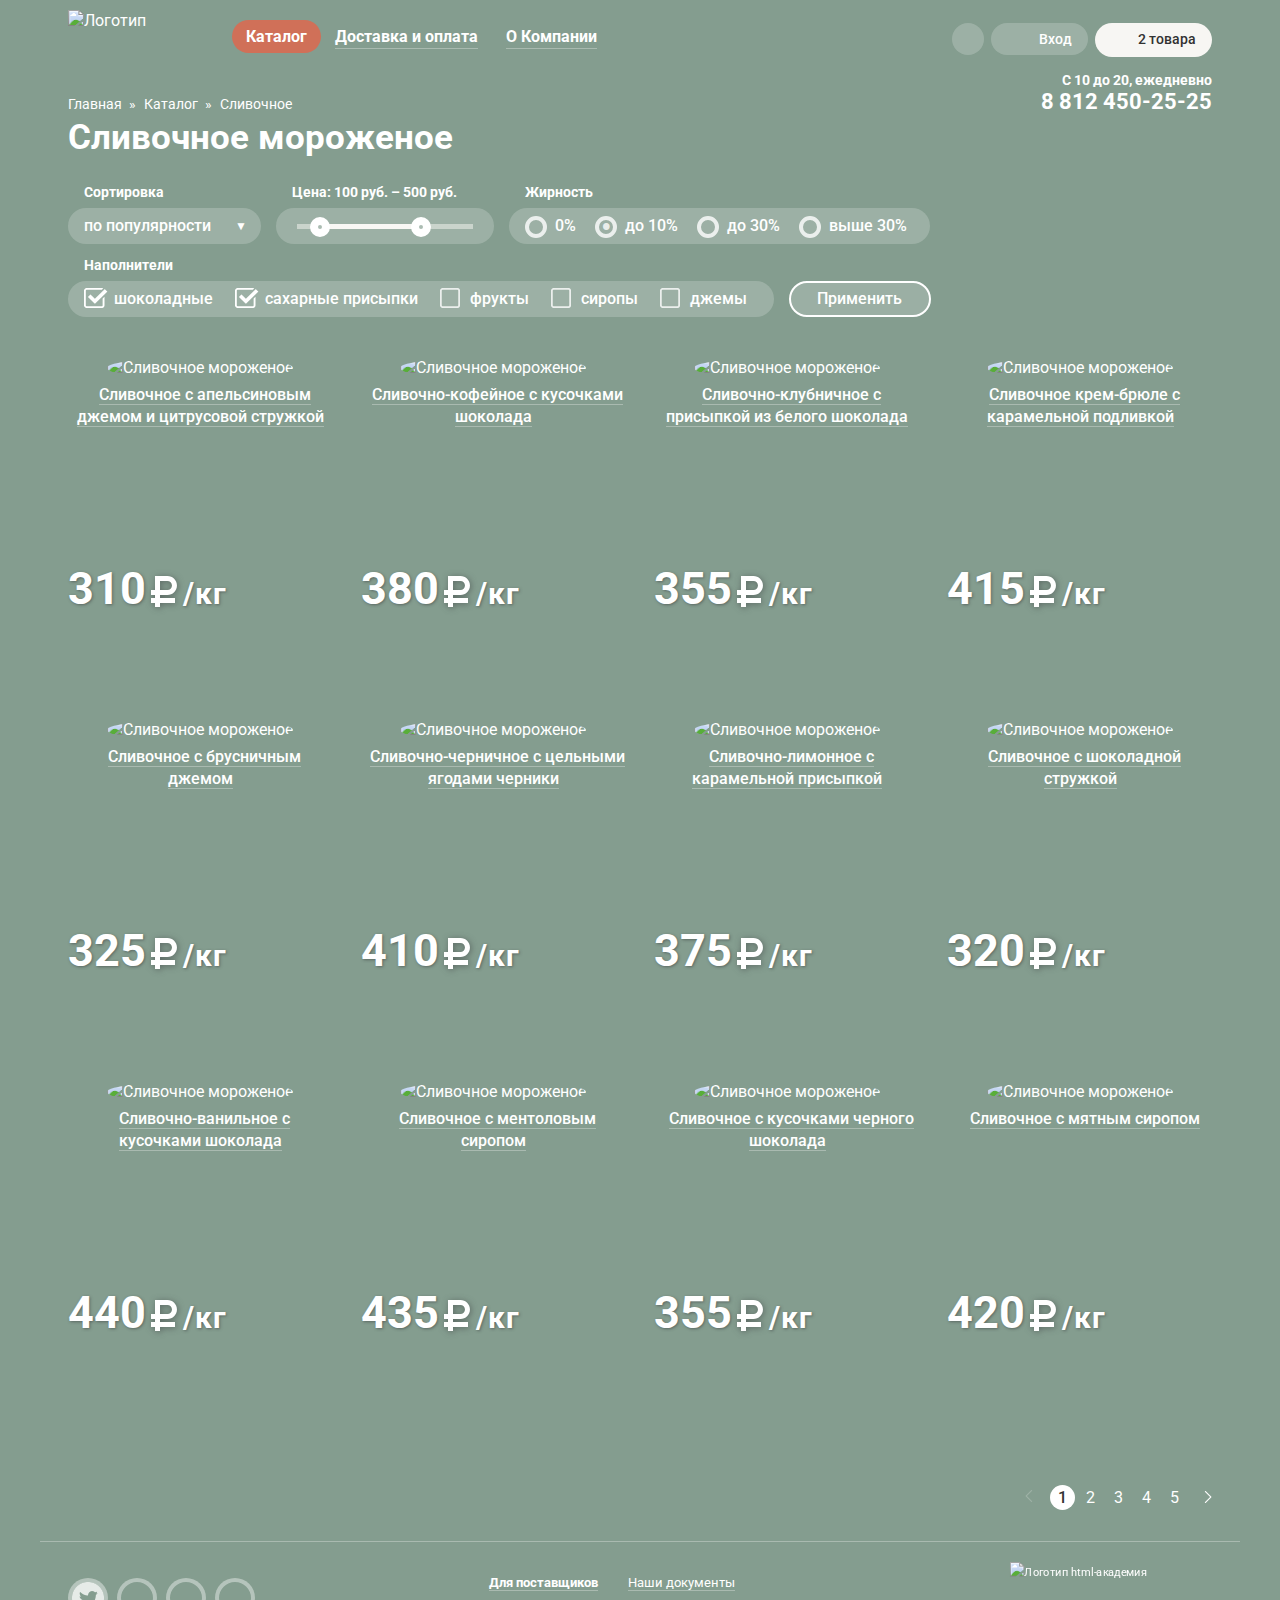
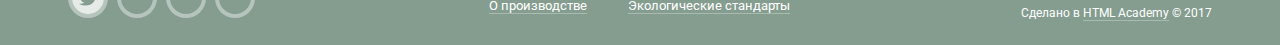
==== commit 070d60a8: "Верстка 10.12" ====
--- a/catalog.html
+++ b/catalog.html
@@ -5,7 +5,7 @@
     <title>HTML Academy: Глейси:каталог</title>
     <link href="https://fonts.googleapis.com/css?family=Roboto:400,500,700&amp;subset=cyrillic" rel="stylesheet">
     <link rel="stylesheet" type="text/css" href="css/normalize.css">
-    <link rel="stylesheet" type="text/css" href="css/style.min.css">
+    <link rel="stylesheet" type="text/css" href="css/style.css">
   </head>
   <body>
     <div class="wrapper-inner">
--- a/css/style.css
+++ b/css/style.css
@@ -0,0 +1,2350 @@
+html {
+  min-width: 1200px;
+}
+
+body {
+  margin: 0;
+  padding: 0;
+  font-family: "Roboto", Arial, sans-serif;
+  font-size: 16px;
+  line-height: 22px;
+  color: #ffffff;
+}
+
+a {
+  color: #ffffff;
+  text-decoration: none;
+}
+
+a:hover,
+a:focus,
+a:active {
+  color: #ffbc9e;
+}
+
+img {
+  max-width: 100%;
+}
+
+.visually-hidden:not(:focus):not(:active),
+input[type="checkbox"].visually-hidden,
+input[type="radio"].visually-hidden {
+  position: absolute;
+  width: 1px;
+  height: 1px;
+  margin: -1px;
+  border: 0;
+  padding: 0;
+  white-space: nowrap;
+  -webkit-clip-path: inset(100%);
+          clip-path: inset(100%);
+  clip: rect(0 0 0 0);
+  overflow: hidden;
+}
+
+input::-webkit-input-placeholder {
+  font-weight: 400;
+  text-overflow: ellipsis;
+}
+
+input::-moz-placeholder { 
+  font-weight: 400;
+  text-overflow: ellipsis; 
+} 
+
+input:-moz-placeholder { 
+  font-weight: 400;
+  text-overflow: ellipsis; 
+} 
+
+input:-ms-input-placeholder { 
+  font-weight: 400;
+  text-overflow: ellipsis;
+  color: #999999; 
+} 
+
+/*Button*/
+
+.main-button {
+  color: #fefefe;
+  background: #f26843;
+  background: -webkit-gradient(linear, left top, left bottom, from(#f26843), to(#e74a35));
+  background: -webkit-linear-gradient(top, #f26843 0%, #e74a35 100%);
+  background: -o-linear-gradient(top, #f26843 0%, #e74a35 100%);
+  background: linear-gradient(to bottom, #f26843 0%, #e74a35 100%);
+  -webkit-box-shadow: 0px 2px 2px 0px rgba(172, 16, 0, 0.64);
+          box-shadow: 0px 2px 2px 0px rgba(172, 16, 0, 0.64);
+  border-radius: 50px;
+  display: inline-block;
+  text-shadow: 0 2px 5px rgba(160, 32, 11, 0.76);
+}
+
+.main-button:hover,
+.main-button:focus {
+  background: -webkit-gradient(linear, left top, left bottom, from(#f58669), to(#ec6f5e));
+  background: -webkit-linear-gradient(top, #f58669 0%, #ec6f5e 100%);
+  background: -o-linear-gradient(top, #f58669 0%, #ec6f5e 100%);
+  background: linear-gradient(to bottom, #f58669 0%, #ec6f5e 100%);
+  -webkit-box-shadow: 0 2px 2px rgba(172, 16, 0, 1);
+          box-shadow: 0 2px 2px rgba(172, 16, 0, 1);
+  color: #ffffff;
+}
+
+.main-button:active {
+  background: -webkit-gradient(linear, left top, left bottom, from(#d84732), to(#e1613e));
+  background: -webkit-linear-gradient(top, #d84732 0%, #e1613e 100%);
+  background: -o-linear-gradient(top, #d84732 0%, #e1613e 100%);
+  background: linear-gradient(to bottom, #d84732 0%, #e1613e 100%);
+  -webkit-box-shadow: inset 0 2px 2px rgba(172, 16, 0, 1);
+          box-shadow: inset 0 2px 2px rgba(172, 16, 0, 1);
+}
+
+.btn {
+  font: inherit;
+  text-align: center;
+  border: none;
+  vertical-align: middle;
+  display: inline-block;
+}
+
+.visually-hidden {
+  padding: 0;
+  margin: 0;
+}
+
+/*Header*/
+.container-header {
+  max-width: 1200px;
+  margin: 0 auto;
+  padding-top: 10px;
+  display: -webkit-box;
+  display: -ms-flexbox;
+  display: flex;
+  height: 100px;
+  -webkit-box-orient: vertical;
+  -webkit-box-direction: normal;
+      -ms-flex-direction: column;
+          flex-direction: column;
+  -ms-flex-wrap: wrap;
+      flex-wrap: wrap;
+  -webkit-box-sizing: border-box;
+          box-sizing: border-box;
+}
+
+.container-header-inner {
+  padding: 0 2.3%;
+  display: -webkit-box;
+  display: -ms-flexbox;
+  display: flex;
+  -ms-flex-wrap: wrap;
+      flex-wrap: wrap;
+}
+
+.main-header-inner {
+  margin-bottom: 15px;
+  min-height: 112px;
+}
+
+.site-navigation {
+  max-width: 500px;
+  display: -webkit-box;
+  display: -ms-flexbox;
+  display: flex;
+  -ms-flex-wrap: wrap;
+      flex-wrap: wrap;
+}
+
+.site-navigation-catalog {
+  list-style: none;
+  font-weight: 700;
+  padding: 0;
+  margin: 0;
+  display: -webkit-box;
+  display: -ms-flexbox;
+  display: flex; 
+  -ms-flex-wrap: wrap; 
+      flex-wrap: wrap;
+  padding-top: 10px;
+}
+
+.site-navigation-catalog .active {
+  background-color: #d07058;
+  border-radius: 25px;
+}
+
+.site-navigation-catalog .active:hover {
+  background-color: #d07058;
+  color: #ffffff;
+}
+
+.site-navigation-catalog > li {
+  position: relative;
+  display: block;
+}
+
+.site-navigation-catalog > li::after {
+  content: "";
+  position: absolute;
+  top: 28px;
+  left: 14px;
+  right: 14px;
+  bottom: 0;
+  height: 1px;
+  background-color: rgba(255,255,255,0.3);
+}
+
+.main-header-inner .site-navigation-catalog li:first-child::after {
+  display: none;
+}
+
+.site-navigation-catalog a {
+  padding: 0px 14px;
+  display: block;
+  line-height: 33px;
+}
+
+.site-navigation-catalog a:hover,
+.site-navigation-catalog a:focus {
+  background-color: rgb(247, 246, 243);
+  color: #333333;
+  text-decoration: none;
+  border-radius: 25px;
+  vertical-align: middle;
+}
+
+.site-navigation-catalog a:active {
+  background-color: rgba(248, 247, 244, 0.988);
+  -webkit-box-shadow: inset 0 2px 1px #696969;
+          box-shadow: inset 0 2px 1px #696969;
+}
+
+.form-menu-catalog {
+  list-style: none;
+  position: absolute;
+  background-color: #f8f7f4;
+  width: 143px;
+  border-radius: 5px;
+  font-size: 14px;
+  font-weight: 400;
+  -webkit-box-sizing: border-box;
+          box-sizing: border-box;
+  padding: 0;
+  left: 1px;
+  top: 49px;
+  line-height: 16px;
+  z-index: 3;
+  display: none;
+  -webkit-box-orient: vertical;
+  -webkit-box-direction: normal;
+      -ms-flex-direction: column;
+          flex-direction: column;
+  padding: 0;
+  margin: 0;
+  -webkit-box-pack: center;
+      -ms-flex-pack: center;
+          justify-content: center;
+}
+
+.form-menu-catalog a {
+  line-height: 16px;
+}
+
+.form-menu-catalog .active {
+  background-color: #d07058;
+  border-radius: 0;
+}
+
+.form-menu-catalog li {
+  margin: 0;
+  padding: 0;
+  display: block;
+}
+
+.form-menu-catalog a {
+  color: #323232;
+  text-decoration: none;
+  padding: 13px 20px 10px 20px;
+}
+
+.site-navigation-catalog > li:hover .form-menu-catalog {
+  display: block;
+}
+
+.form-menu-catalog li:first-child {
+  font-weight: 700;
+}
+
+.form-menu-catalog li:first-child::after {
+  content: "";
+  width: 128px;
+  position: absolute;
+  left: 6px;
+  right: 9px;
+  border-bottom: 1px solid rgba(53,53,53, 0.2);
+}
+
+.form-menu-catalog li a:hover {
+  background: #fbded7;
+  border-radius: 0px;
+  padding: 13px 20px 10px 20px;
+}
+
+.form-menu-catalog li:first-child a:hover {
+  background: #fbded7;
+  border-radius: 5px 5px 0px 0px;
+  padding: 13px 20px 10px 20px;
+}
+
+.form-menu-catalog li:last-child a:hover {
+  background: #fbded7;
+  border-radius: 0px 0px 5px 5px;
+  padding: 13px 20px 10px 20px;
+}
+
+.form-menu-catalog li a:active {
+  background: #f6b5a5;
+  border-radius: 0px;
+}
+
+.button-user {
+  color: #ffffff;
+  font-weight: 500;
+}
+
+.button-user:hover,
+.button-user:focus {
+  background-color: #ffffff;
+  color: #323232;
+}
+
+.header-info {
+  margin-left: auto;
+}
+
+.user-navigation {
+  font-size: 14px;
+  font-weight: 500;
+  width: 560px;
+  display: -webkit-box;
+  display: -ms-flexbox;
+  display: flex;
+  -webkit-box-pack: end;
+      -ms-flex-pack: end;
+          justify-content: flex-end;
+  padding-top: 13px;
+  margin-bottom: -4px;
+}
+
+.button-user {
+  background: rgba( 255, 255, 255, 0.2);
+  font-size: 14px;
+}
+
+.search {
+  margin-right: 7px;
+  display: -webkit-box;
+  display: -ms-flexbox;
+  display: flex;
+  position: relative;
+  padding-bottom: 20px;
+}
+
+.button-search {
+  border-radius: 50%;
+  width: 32px;
+  height: 32px;
+  position: relative;
+}
+
+.button-search::before {
+  content: "";
+  width: 21px;
+  height: 19px;
+  position: absolute;
+  top: 7px;
+  left: 8px;
+  background-image: url("../img/search.png");
+  background-repeat: no-repeat;
+  background-position: 0 0;
+}
+
+.button-search:hover::before,
+.button-search:focus::before,
+.button-search:active::before {
+  background-image: url("../img/search_hover.png");
+}
+
+.search-form {
+  position: absolute;
+  width: 341px;
+  height: 84px;
+  padding: 20px 15px;
+  -webkit-box-sizing: border-box;
+          box-sizing: border-box;
+  border-radius: 5px;
+  background-color: #f8f7f4;
+  z-index: 100;
+  top: 38px;
+  right: 0;
+  display: none;
+}
+
+.search-form input {
+  width: 311px;
+  height: 44px;
+  padding-left: 14px;
+  -webkit-box-sizing: border-box;
+          box-sizing: border-box;
+  border-radius: 5px;
+  color: #323232;
+}
+
+.search:hover .search-form {
+  display: block;
+  z-index: 100;
+}
+
+.login-link {
+  display: -webkit-box;
+  display: -ms-flexbox;
+  display: flex;
+  height: 32px;
+  position: relative;
+  margin-right: 7px;
+  padding-bottom: 20px;
+}
+
+.button-login {
+  padding: 5px 16px 7px 48px;
+  border-radius: 25px;
+  position: relative;
+}
+
+.user-item {
+  margin: 0;
+}
+
+.user-item input {
+  font: inherit;
+  font-size: 14px;
+  color: #323232;
+  border: 1px solid #d3d3d2;
+  font-weight: 700;
+}
+
+.user-item input:hover,
+.user-item input:focus {
+  border: 2px solid rgba(154, 154, 154, 0.5);
+}
+
+.user-navigation .active {
+  background-color: #f7f6f3;
+  color: #323232;
+}
+
+/*Стили формы авторизщации и вспылвание*/
+
+.autorization-form {
+  width: 277px;
+  height: 214px;
+  padding: 24px 17px 22px 19px;
+  background-color: #f8f7f4;
+  position: absolute;
+  border-radius: 5px;
+  top: 38px;
+  right: 0;
+  -webkit-box-sizing: border-box;
+          box-sizing: border-box;
+  display: -webkit-box;
+  display: -ms-flexbox;
+  display: flex;
+  -webkit-box-orient: vertical;
+  -webkit-box-direction: normal;
+      -ms-flex-direction: column;
+          flex-direction: column;
+  z-index: 5;
+  display: none;
+}
+
+.autorization-form p {
+  margin: 0;
+  margin-bottom: 20px
+}
+
+.autorization-form input {
+  width: 241px;
+  border-radius: 5px;
+  height: 44px;
+  -webkit-box-sizing: border-box;
+          box-sizing: border-box;
+  padding-left: 14px;
+}
+
+.autorization-form button {
+  width: 100px;
+  height: 44px;
+  font-size: 18px;
+  -webkit-box-pack: center;
+      -ms-flex-pack: center;
+          justify-content: center;
+  cursor: pointer;
+  margin-right: 17px;
+  -webkit-box-sizing: border-box;
+          box-sizing: border-box;
+  padding: 0;
+}
+
+.autorization-form-info {
+  display: -webkit-box;
+  display: -ms-flexbox;
+  display: flex;
+}
+
+.form-autorization-link {
+  display: -webkit-box;
+  display: -ms-flexbox;
+  display: flex;
+  -ms-flex-wrap: wrap;
+      flex-wrap: wrap;
+  width: 125px;
+}
+
+.form-autorization-link a {
+  color: #323232;
+  font-weight: 400;
+  font-size: 13px;
+}
+
+.form-autorization-link a:hover,
+.form-autorization-link a:focus,
+.form-autorization-link a:active {
+  color: #e84d37;
+}
+
+.login-link:hover .autorization-form {
+  display: block;
+}
+
+/*------*/
+.button-login::before {
+  content: "";
+  width: 21px;
+  height: 19px;
+  position: absolute;
+  top: 7px;
+  left: 16px;
+  background-image: url("../img/enter.png");
+  background-repeat: no-repeat;
+  background-position: 0 0;
+}
+
+.button-login:hover::before,
+.button-login:focus::before,
+.button-login:active::before {
+  background-image: url("../img/enter_hover.png");
+}
+
+.btn-card {
+  padding: 5px 16px 7px 30px;
+  border-radius: 25px;
+  position: relative;
+  min-width: 117px;
+  -webkit-box-sizing: border-box;
+          box-sizing: border-box;
+}
+
+.main-header-inner .btn-card {
+  padding-left: 42px;
+}
+
+.card-link {
+  position: relative;
+}
+
+.card-link:hover .modal-cart {
+  display: block;
+}
+
+.modal-cart {
+  width: 540px;
+  height: 242px;
+  padding: 20px 16px;
+  display: -webkit-box;
+  display: -ms-flexbox;
+  display: flex;
+  -ms-flex-wrap: wrap;
+      flex-wrap: wrap;
+  position: absolute;
+  right: 0;
+  top: 38px;
+  border-radius: 5px;
+  z-index: 1;
+  -webkit-box-sizing: border-box;
+          box-sizing: border-box;
+  display: none;
+}
+
+.card-info {
+  width: 510px;
+  border-bottom: 1px solid rgba(53,53,53, 0.2);
+  display: -webkit-box;
+  display: -ms-flexbox;
+  display: flex;
+  min-height: 111px;
+  -ms-flex-wrap: wrap;
+      flex-wrap: wrap;
+}
+
+.cross-btn {
+  position: relative;
+  border: none;
+  padding: 0;
+  outline: none;
+  margin-right: 26px;
+  cursor: pointer;
+}
+
+.cross-btn::before {
+  content: "";
+  width: 11px;
+  height: 11px;
+  position: absolute;
+  top: 12px;
+  left: 0;
+  background-image: url("../img/cross.png");
+  background-repeat: no-repeat;
+  background-position: 0 0;
+}
+
+.card-jpg {
+  border-radius: 50%;
+  position: relative;
+  margin-right: 14px;
+  margin-bottom: 20px;
+}
+
+.modal-cart p {
+  color: #323232;
+  font-size: 13px;
+  font-weight: 400;
+  margin-top: 0;
+  vertical-align: center;
+  line-height: 16px;
+  padding-top: 10px;
+}
+
+.card-name  {
+  margin-right: 32px;
+  width: 218px;
+  line-height: 16px;
+  font-size: 13px;
+  font-weight: 400;
+  color: #323232;
+  text-decoration: none;
+  display: block;
+  -ms-flex-item-align: start;
+      align-self: flex-start;
+}
+
+.card-weight {
+  margin-right: 29px;
+}
+
+.modal-cart span {
+  color: #999999;
+}
+
+.card-total {
+  display: -webkit-box;
+  display: -ms-flexbox;
+  display: flex;
+  -webkit-box-pack: end;
+      -ms-flex-pack: end;
+          justify-content: flex-end;
+  margin-left: auto;
+  width: 170px;
+  -ms-flex-wrap: wrap;
+      flex-wrap: wrap;
+}
+
+.modal-cart b {
+  margin-top: 17px;
+  color: #323232;
+  font-size: 15px;
+  margin-bottom: 8px;
+}
+
+.btn-cart {
+  width: 170px;
+  height: 44px;
+  display: -webkit-box;
+  display: -ms-flexbox;
+  display: flex;
+  -webkit-box-pack: center;
+      -ms-flex-pack: center;
+          justify-content: center;
+  -webkit-box-align: center;
+      -ms-flex-align: center;
+          align-items: center;
+  text-decoration: none;
+  font-size: 18px;
+  margin-bottom: 21px;
+  margin-left: auto;
+}
+
+.btn-cart:hover {
+  color: #ffffff;
+}
+
+.btn-card::before {
+  content: "";
+  width: 21px;
+  height: 19px;
+  position: absolute;
+  top: 7px;
+  left: 16px;
+  background-image: url("../img/card.png");
+  background-repeat: no-repeat;
+  background-position: 0 0;
+}
+
+.user-navigation .active::before {
+  content: "";
+  width: 21px;
+  height: 19px;
+  position: absolute;
+  top: 7px;
+  left: 16px;
+  background-image: url("../img/card-active.png");
+} 
+
+.btn-card:hover::before,
+.btn-card:focus::before,
+.btn-card:active::before {
+  background-image: url("../img/card-active.png");
+}
+
+.header-contacts {
+  font-size: 14px;
+  font-weight: 700;
+  margin: 0;
+  padding: 0;
+  margin-left: auto;
+  text-align: right;
+}
+
+.header-contacts-number {
+  font-size: 22px;
+  font-weight: 700;
+}
+
+.header-contacts-number {
+  text-decoration: none;
+}
+
+.main-header-inner .header-contacts {
+  margin-top: -5px;
+}
+
+.main-navigation {
+  min-height: 112px;
+  -webkit-box-pack: center;
+      -ms-flex-pack: center;
+          justify-content: center;
+}
+
+.main-header-logo {
+  width: 154px;
+  height: 64px;
+  margin-right: 10px;
+}
+
+/*Slider*/
+
+.slider {
+  position: relative;
+  padding-top: 280px;  
+  text-align: center;
+  color: #ffffff;
+  margin-bottom: 43px;
+}
+
+.slider-list {
+  margin: 0;
+  padding: 0;
+  list-style: none;
+}
+.slide {
+  display: none;
+}
+
+.slider h2 {
+ width: 700px;
+ margin: 0 auto;
+ margin-bottom: 27px; 
+ font-size: 60px;
+ line-height: 60px;
+ font-weight: 800;
+}
+
+.slider-controls label {
+  display: inline-block;
+  width: 17px;
+  height: 17px;
+  margin-right: 8px;
+  vertical-align: top;
+  background-color: transparent;
+  border: 2px solid #ffffff;
+  border-radius: 50%;
+  cursor: pointer;
+}
+
+.slider-controls {
+  position: absolute;
+  bottom: 25px;
+  left: 0;
+  z-index: 20; 
+  font-size: 0;
+}
+
+.slider-controls label:hover {
+  width: 17px;
+  height: 17px;
+  background-color: rgba(248,247,247,0.4);
+}
+
+.btn-slider {
+  font-size: 32px;
+  width: 278px;
+  height: 63px;
+  z-index: 1;
+  margin-top: auto;
+  cursor:pointer;
+  text-decoration: none;
+  line-height: 60px;
+  text-align: center;
+  vertical-align: top;
+  font-weight: 700;
+  text-shadow: 0 2px 5px rgba(160, 32, 11, 0.76);
+  -webkit-box-shadow: 0 2px 2px rgba(172, 16, 0, 0.64);
+          box-shadow: 0 2px 2px rgba(172, 16, 0, 0.64);
+}
+
+#product-1:checked ~ .wrapper {
+  background-color: #849d8f;
+  background-image: url("../img/icecreamslider1.png");
+}
+
+#product-2:checked ~ .wrapper {
+  background-color: #8996a6;
+  background-image: url("../img/icecreamslider2.png");
+}
+
+#product-3:checked ~ .wrapper {
+  background-color: #9d8b84;
+  background-image: url("../img/icecreamslider3.png");
+}
+
+#product-1:checked ~ .wrapper #slide1,
+#product-2:checked ~ .wrapper #slide2,
+#product-3:checked ~ .wrapper #slide3 {
+  display: block;
+}
+
+#product-1:checked ~ .wrapper label[for="product-1"],
+#product-2:checked ~ .wrapper label[for="product-2"],
+#product-3:checked ~ .wrapper label[for="product-3"] {
+  background-color: #ffffff;
+}
+
+/*Banner*/
+
+.banner {
+  display: -webkit-box;
+  display: -ms-flexbox;
+  display: flex;
+  min-height: 230px;
+  margin-bottom: 40px;
+  -webkit-box-pack: justify;
+      -ms-flex-pack: justify;
+          justify-content: space-between;
+  -webkit-box-align: start;
+      -ms-flex-align: start;
+          align-items: flex-start;
+}
+
+.banner-item {
+  width: 560px;
+  min-height: 229px;
+  padding-top: 23px;
+  padding-left: 20px;
+  padding-right: 20px;
+  -webkit-box-sizing: border-box;
+          box-sizing: border-box;
+  position: relative;
+  border-radius: 20px;
+}
+
+.banner h2 {
+  font-size: 35px;
+  font-weight: 700;
+  margin: 0;
+  padding: 0;
+  margin-bottom: 28px;
+}
+
+.banner p {
+  font-size: 18px;
+  font-weight: 700;
+  margin: 0;
+  padding: 0;
+}
+
+.raspberries-banner {
+  background: #9a2a48 url("../img/raspberries-bg.jpg");
+  margin-right: 2.2%;
+}
+
+.chocolate-banner {
+  background: #482513 url("../img/chocolate-bg.jpg");
+}
+
+.button-wrap {
+  display: -webkit-box;
+  display: -ms-flexbox;
+  display: flex;
+  -webkit-box-pack: end;
+      -ms-flex-pack: end;
+          justify-content: flex-end;
+}
+
+.btn-banner-1,
+.btn-banner-2 {
+  min-width: 165px;
+  height: 46px;
+  cursor:pointer;
+  text-decoration: none;
+  line-height: 46px;
+  margin-top: 45px;
+  margin-bottom: 23px;
+  font-weight: 700;
+  -webkit-box-sizing: border-box;
+          box-sizing: border-box;
+  font-size: 18px;
+}
+
+.btn-banner-2 {
+  width: 189px;
+}
+
+/*popular-item*/
+
+.inner-title {
+  padding: 0;
+  margin: 0;
+  font-size: 35px;
+}
+
+.popular-item {
+  display: -webkit-box;
+  display: -ms-flexbox;
+  display: flex;
+  -webkit-box-pack: justify;
+      -ms-flex-pack: justify;
+          justify-content: space-between;
+}
+
+.item-list {
+  display: -webkit-box;
+  display: -ms-flexbox;
+  display: flex;
+  text-align: center;
+  -webkit-box-pack: justify;
+      -ms-flex-pack: justify;
+          justify-content: space-between;
+}
+
+.item-list-inner {
+  display: -webkit-box;
+  display: -ms-flexbox;
+  display: flex;
+  text-align: center;
+  -ms-flex-wrap: wrap;
+      flex-wrap: wrap;
+  font-size: 16px;
+  -webkit-box-pack: justify;
+      -ms-flex-pack: justify;
+          justify-content: space-between;
+  margin-bottom: 42px;
+}
+
+.item-list div:nth-child(4n) {
+  margin-right: 0;
+}
+
+.item-list-inner div:nth-child(4n) {
+  margin-right: 0;
+}
+
+.popular-item-description {
+  width: 23.2%;
+  margin-right: 2.2%;
+  margin-bottom: 39px;
+  display: inline-block;
+  position: relative;
+  vertical-align: top;
+  min-height: 323px;
+  position: relative;
+}
+
+.item-list .popular-item-description::after{
+  content: ""; 
+  position: absolute;
+  top: 0px;
+  left: 0px;  
+  width: 61px;
+  height: 61px;  
+  background-image: url("../img/hit-mark.png");
+  z-index: 11;
+}
+
+.item-hover {
+  position: relative;
+  z-index: 11;
+}
+
+.popular-item-link, 
+.catalog-item-link {
+  border-bottom: 1px solid rgba(255,255,255,0.3);
+  font-size: 16px;
+  font-weight: 500;
+  z-index: 5;
+  margin-left: 9px;
+  margin-right: -1px;
+  margin-bottom: 10px;
+  background-position: 0 95%;
+  background-size: 10px 1px;
+  background-repeat: repeat-x;
+}
+
+.item-list p {
+  font-size: 45px;
+  font-weight: 700;
+  padding: 0;
+  margin: 0;
+}
+
+.item-list-inner p {
+  font-size: 45px;
+  font-weight: 700;
+  padding: 0;
+  margin: 0;
+}
+
+.item-list span {
+  font-size: 30px;
+}
+
+.item-list-inner span {
+  font-size: 30px;
+}
+
+.item-list img {
+  margin-bottom: 5px;
+  border-radius: 50%;
+}
+
+.item-list-inner img {
+  margin-bottom: 5px;
+  border-radius: 50%;
+}
+
+.price-item {
+  text-decoration: none;
+  position: absolute;
+  left: 0px;
+  top: 209px;
+  font-size: 45px;
+  line-height: 45px;
+  font-weight: 700;
+  white-space: nowrap;
+  text-shadow: 1px 1px 3px rgba(49,50,53,0.5);
+  word-spacing: -8px;
+}
+
+.price-ruble {
+  vertical-align: middle;
+  -webkit-filter: drop-shadow(1px 1px 3px rgba(49,50,53,0.5));
+          filter: drop-shadow(1px 1px 3px rgba(49,50,53,0.5));
+} 
+
+.popular-item-weight {
+  position: relative;
+  font-size: 45px;
+  line-height: 45px;
+  font-weight: 700;
+  letter-spacing: 1px;
+}
+
+.button-item-hover {
+  display: none;
+  position: absolute;
+  bottom: -60px;
+  left: 13%;
+  padding-top: 13px;
+  padding-bottom: 13px;
+  padding-left: 17px;
+  padding-right: 18px;
+  border-radius: 24px;
+  font-size: 18px;
+  line-height: 24px;
+  font-weight: 700;
+  color: #fff;
+  cursor: pointer;
+  text-decoration: none;
+}
+
+.button-item-hover:hover {
+  color: #ffffff;
+}
+
+.popular-item-description:hover {
+  z-index: 100;
+}
+
+.popular-item-description:hover .button-item-hover, .popular-item-description:hover::before {
+  display: block;
+}
+
+.popular-item-description::before {
+  display: none;
+  content: "";
+  position: absolute;
+  top: -10px;
+  left: -10px;
+  right: -10px;
+  bottom: -72px;
+  background-color: rgba(248, 247, 244, 0.3);
+  -webkit-transition: background-color .5s ease;
+  -o-transition: background-color .5s ease;
+  transition: background-color .5s ease;
+  border-radius: 5px;
+  cursor: pointer;
+  z-index: 10;
+  -webkit-box-shadow: 0 20px 20px rgba(50, 50, 50, 0.3);
+          box-shadow: 0 20px 20px rgba(50, 50, 50, 0.3);
+  padding-bottom: 40px;
+}
+
+/*About company*/
+
+.about-company {
+  padding: 27px 19px;
+  margin-bottom: 42px;
+  color: #323232;
+  background: #ede2c7 url(../img/icecream-bg.jpg);
+  display: -webkit-box;
+  display: -ms-flexbox;
+  display: flex;
+  -ms-flex-wrap: wrap;
+      flex-wrap: wrap;
+  border-radius: 20px;
+}
+
+.about-block {
+  width: 540px;
+  position: relative;
+  padding-top: 16px;
+  padding-left: 57px;
+  -webkit-box-sizing: border-box;
+          box-sizing: border-box;
+}
+
+.about-company b {
+  font-size: 24px;
+  font-weight: 500;
+  line-height: 30px;
+  margin-bottom: 7px;
+  display: inline-block;
+}
+
+.about-block p {
+  font-weight: 400;
+  padding: 0;
+  margin: 0;
+  position: relative;
+  -webkit-box-sizing: border-box;
+          box-sizing: border-box;
+}
+
+.about-block-1, .about-block-2 {
+  padding-top: 12px;
+}
+
+.about-block-1::before {
+  position: relative;
+  content: "";
+  position: absolute;
+  width: 49px;
+  height: 49px;
+  background-image: url("../img/icecream-about.png");
+  left: 0px;
+  top: 0px;
+}
+
+.about-block-2::before {
+  position: relative;
+  content: "";
+  position: absolute;
+  width: 49px;
+  height: 49px;
+  background-image: url("../img/cow-about.png");
+  left: 0px;
+  top: 0px;
+}
+
+.about-block-3::before {
+  position: relative;
+  content: "";
+  position: absolute;
+  width: 49px;
+  height: 49px;
+  background-image: url("../img/leaf-about.png");
+  left: 0px;
+  top: 4px;
+}
+
+.about-block-4::before {
+  position: relative;
+  content: "";
+  position: absolute;
+  width: 49px;
+  height: 49px;
+  background-image: url("../img/thermometr-about.png");
+  left: 0px;
+  top: 4px;
+}
+
+.about-block-1, 
+.about-block-3 {
+  margin-right: 2.2%;
+  -webkit-box-sizing: border-box;
+          box-sizing: border-box;
+}
+
+/*Blog*/
+
+.index-columns {
+  display: -webkit-box;
+  display: -ms-flexbox;
+  display: flex;
+  margin-bottom: 40px;
+  -webkit-box-pack: justify;
+      -ms-flex-pack: justify;
+          justify-content: space-between;
+  -webkit-box-align: start;
+      -ms-flex-align: start;
+          align-items: flex-start;
+}
+
+.blog-new {
+  width: 560px;
+  color: #323232;
+  background: #ffffff url(../img/news-bg.jpg) center left no-repeat;
+  margin-right: 26px;
+  padding: 22px 0px 0px 20px;
+  border-radius: 20px;
+  -webkit-box-sizing: border-box;
+          box-sizing: border-box;
+  min-height: 220px;
+}
+
+.blog-new-category {
+  font-weight: 500;
+  margin: 0;
+  display: inline-block;
+  margin-bottom: 3px;
+
+}
+
+.blog-new h1 {
+  font-size: 22px;
+  font-weight: 700;
+  text-decoration: underline;
+  margin: 0;
+  line-height: 30px;
+  color: #323232;
+}
+
+/*Dispatch*/
+
+.dispatch {
+  width: 560px;
+  min-height: 220px;
+  background: #f8f7f4 url(../img/mail-bg.png) no-repeat;
+  background-size: cover;
+  -webkit-box-sizing: border-box;
+          box-sizing: border-box;
+  padding: 5px;
+  border-radius: 20px;
+}
+
+.dispatch-inner {
+  background-color: #f8f7f4;
+  width: 548px;
+  min-height: 208px;
+  z-index: 1;
+  padding: 30px 20px;
+  -webkit-box-sizing: border-box;
+          box-sizing: border-box;
+  border-radius: 20px;
+}
+
+.dispatch p {
+  color: #5a5a5a;
+  font-weight: 400;
+  margin: 0;
+  margin-bottom: 35px;
+}
+
+.dispatch-submit {
+  display: -webkit-box;
+  display: -ms-flexbox;
+  display: flex;
+  -webkit-box-sizing: content-box;
+          box-sizing: content-box;
+}
+
+.dispatch input {
+  font-size: 16px;
+  color: #999999;
+  width: 368px;
+  height: auto;
+  padding: 10px 207px 10px 13px;
+  -webkit-box-sizing: border-box;
+          box-sizing: border-box;
+  margin-right: 11px;
+  color: #323232;
+  background: #ffffff;
+  font-weight: 700;
+  border: 1px solid #d3d3d2;
+  border-radius: 5px;
+}
+
+.dispatch input:hover,
+.dispatch input:focus {
+  border: 2px solid rgba(154, 154, 154, 0.5);
+}
+
+.button-submit {
+  width: 128px;
+  height: 43px;
+  -webkit-box-sizing: border-box;
+          box-sizing: border-box;
+  cursor: pointer;
+  font-weight: 700;
+  text-align: center;
+  text-shadow: 0 2px 5px rgba(160, 32, 11, 0.76);
+}
+
+/*Contacts*/
+
+.contacts {
+  color: #323232;
+  background-color: #fefefe;
+  width: 252px;
+  height: 241px;
+  padding: 25px 27px;
+  position: absolute;
+  border-radius: 15px;
+  top: 62px;
+  right: 0px;
+}
+
+.contacts-first {
+  margin-bottom: 16px;
+}
+
+.contacts-second {
+  margin-bottom: 28px;
+}
+
+.contacts p {
+  font-size: 14px;
+  font-weight: 400;
+  margin: 0;
+}
+
+.contacts-main {
+  font-size: 18px;
+  font-weight: 700;
+}
+
+.btn-form-contacts {
+  width: 251px;
+  height: 43px;
+  cursor: pointer;
+  line-height: 43px;
+  text-decoration: none;
+  font-weight: 700;
+  font-size: 18px;
+}
+
+/*Footer*/
+
+.main-footer {
+  min-height: 104px;
+  max-width: 1200px;
+  margin: 0 auto;
+  margin-top: 18px;
+  -webkit-box-sizing: border-box;
+          box-sizing: border-box;
+  height: auto;
+}
+
+.main-footer-catalog {
+  min-height: 104px;
+  max-width: 1200px;
+  margin: 0 auto;
+  margin-top: 18px;
+  -webkit-box-sizing: border-box;
+          box-sizing: border-box;
+  height: auto;
+  margin-top: 31px;
+  padding-top: 19px;
+  border-top: 1px solid rgba(255,255,255,0.3);
+}
+
+.main-footer-inner {
+  padding: 0 2.3%;
+  display: -webkit-box;
+  display: -ms-flexbox;
+  display: flex;
+  -webkit-box-sizing: border-box;
+          box-sizing: border-box;
+  position: relative;
+}
+
+.footer-social {
+  width: 268px;
+  margin: 0;
+  padding: 0;
+  margin-right: 26px;
+  padding-top: 18px;
+  display: -webkit-box;
+  display: -ms-flexbox;
+  display: flex;
+  list-style: none;
+  -ms-flex-wrap: wrap;
+      flex-wrap: wrap;
+}
+
+.social-button { 
+  width: 37px;
+  height: 37px;
+  display: inline-block;
+  width: 37px;
+  height: 37px;
+  margin-right: 12px;
+  position: relative;
+  opacity: 0.8;
+}
+
+.twitter::before {
+  content: "";
+  width: 32px;
+  height: 32px;
+  position: absolute;
+  background-image: url(../img/twitter.png);
+  background-repeat: no-repeat;
+  background-position: center;
+  margin: auto;
+  top: 0; 
+  left: 0; 
+  bottom: 0; 
+  right: 0;
+  border-radius: 50%;
+  border: 4px solid rgba(255,255,255,0.5);
+}
+
+.instagramm::before {
+  content: "";
+  width: 32px;
+  height: 32px;
+  position: absolute;
+  background-image: url(../img/instagramm.png);
+  background-repeat: no-repeat;
+  background-position: center;
+  margin: auto;
+  top: 0; 
+  left: 0; 
+  bottom: 0; 
+  right: 0;
+  border-radius: 50%;
+  border: 4px solid rgba(255,255,255,0.5);
+}
+
+.facebook::before {
+  content: "";
+  width: 32px;
+  height: 32px;
+  position: absolute;
+  background-image: url(../img/facebook.png);
+  background-repeat: no-repeat;
+  background-position: center;
+  margin: auto;
+  top: 0; 
+  left: 0; 
+  bottom: 0; 
+  right: 0;
+  border-radius: 50%;
+  border: 4px solid rgba(255,255,255,0.5);
+}
+
+.vkontakte::before {
+  content: "";
+  width: 32px;
+  height: 32px;
+  position: absolute;
+  background-image: url(../img/vk.png);
+  background-repeat: no-repeat;
+  background-position: center;
+  margin: auto;
+  top: 0; 
+  left: 0; 
+  bottom: 0; 
+  right: 0;
+  border-radius: 50%;
+  border: 4px solid rgba(255,255,255,0.5);
+}
+
+.social-button:hover {
+  opacity: 1;
+  border-radius: 50%;
+  border-color: rgba(255,255,255,0.7);
+}
+
+.social-button:active::before {
+  -webkit-box-shadow: inset 0px 2px 2px 0px #888888;
+          box-shadow: inset 0px 2px 2px 0px #888888;
+}
+
+.footer-menu {
+  margin: 0;
+  list-style: none;
+  width: 560px;
+  height: 48px;
+  margin-right: 2.2%;
+  margin-top: 10px;
+  padding: 0 128px 0 128px;
+  display: -webkit-box;
+  display: -ms-flexbox;
+  display: flex;
+  -webkit-box-orient: vertical;
+  -webkit-box-direction: normal;
+      -ms-flex-direction: column;
+          flex-direction: column;
+  -webkit-box-align: space-around;
+      -ms-flex-align: space-around;
+          align-items: space-around;
+  -ms-flex-wrap: wrap;
+      flex-wrap: wrap;
+  -webkit-box-sizing: border-box;
+          box-sizing: border-box;
+}
+
+.footer-menu a {
+  font-size: 13px;
+  font-weight: 400;
+  border-bottom: 1px solid rgba(255,255,255,0.3);
+}
+
+.footer-menu li {
+  padding-right: 30px;
+  position: relative;
+}
+
+.footer-menu li:first-of-type a {
+  font-weight: 700;
+  position: relative;
+}
+
+.footer-menu li:first-of-type a::before {
+  content: "";
+  width: 15px;
+  height: 13px;
+  top: 2px;
+  left: -21px;
+  position: absolute;
+  background-image: url(../img/heart.png);
+  background-repeat: no-repeat;
+  background-position: center;
+}
+
+.footer-menu li:hover .footer-menu li::before {
+  display: block;
+}
+
+.footer-copyright {
+  width: 268px;
+  margin: 0;
+  margin-left: auto;
+  display: -webkit-box;
+  display: -ms-flexbox;
+  display: flex;
+  -webkit-box-orient: vertical;
+  -webkit-box-direction: normal;
+      -ms-flex-direction: column;
+          flex-direction: column;
+  font-size: 12px;
+  font-weight: 400;
+}
+
+.footer-copyright a {
+  -ms-flex-item-align: center;
+      align-self: center;
+  height: 39px;
+  margin-bottom: 2px;
+}
+
+.footer-copyright img {
+  width: 125px;
+  height: 39px;
+  -webkit-transform: scale(0.91);
+      -ms-transform: scale(0.91);
+          transform: scale(0.91);
+}
+
+.footer-copyright-text {
+  margin: 0;
+  -ms-flex-item-align: end;
+      align-self: flex-end;
+}
+
+.footer-copyright-text a {
+  border-bottom: 1px solid rgba(255,255,255,0.3);
+}
+
+.footer-social a {
+  text-decoration: none;
+}
+
+/*Modal*/
+
+.modal {
+  background-color: #f8f7f4;
+  display: none;
+}
+
+.modal h2 {
+  font-size: 24px;
+  line-height: 28px;
+  color: #323232;
+  margin: 0;
+  margin: 0;
+  margin-bottom: 25px;
+}
+
+.modal-feedback {
+  width: 428px;
+  height: 422px;
+  padding-top: 20px;
+  padding-left: 24px;
+  padding-right: 25px;
+  border-radius: 10px;
+  position: fixed;
+  top: 338px;
+  left: 50%;
+  margin-left: -238px;
+  z-index: 20;
+}
+
+.form-feedback {
+  display: -webkit-box;
+  display: -ms-flexbox;
+  display: flex;
+  -webkit-box-orient: vertical;
+  -webkit-box-direction: normal;
+      -ms-flex-direction: column;
+          flex-direction: column;
+  -ms-flex-wrap: wrap;
+      flex-wrap: wrap;
+}
+
+.form-feedback p {
+  margin: 0;
+}
+
+.form-feedback input {
+  font: inherit;
+  font-size: 16px;
+  font-weight: 400;
+  color: #999999;
+  border: 1px solid rgba(178, 178, 178, 0.5);
+  margin-bottom: 20px;
+  padding: 15px 0 15px 14px;
+  -webkit-box-sizing: border-box;
+          box-sizing: border-box;
+  border-radius: 5px;
+  color: #323232;
+  font-weight: 700;
+}
+
+.form-feedback input[type="text"],
+.form-feedback input[type="email"] {
+  width: 267px;
+  height: 44px;
+}
+
+.modal-close {
+  width: 18px;
+  height: 17px;
+  font-size: 0;
+  border: 0;
+  cursor: pointer;
+  position: absolute;
+  top: 15px;
+  right: 15px;
+  background-color: transparent;
+}
+
+.modal-close::before,
+.modal-close::after {
+  content: "";
+  position: absolute;
+  top: 7px;
+  left: 0px;
+  width: 19px;
+  height: 3px;
+  background-color: #323232;
+}
+
+.modal-close::before {
+  -webkit-transform: rotate(45deg);
+      -ms-transform: rotate(45deg);
+          transform: rotate(45deg);
+}
+
+.modal-close::after {
+  -webkit-transform: rotate(-45deg);
+      -ms-transform: rotate(-45deg);
+          transform: rotate(-45deg);
+}
+
+.form-feedback label {
+  font-size: 10px;
+  color: black;
+}
+
+.form-feedback input:hover,
+.form-feedback input:focus {
+  border: 2px solid rgba(154, 154, 154, 0.5);
+}
+
+.form-feedback textarea {
+  font: inherit;
+  font-size: 16px;
+  font-weight: 400;
+  color: #323232;
+  font-weight: 700;
+  border: 1px solid rgba(178, 178, 178, 0.5);
+  padding-top: 13px;
+  padding-left: 14px;
+  -webkit-box-sizing: border-box;
+          box-sizing: border-box;
+  width: 428px;
+  height: 155px;
+  margin-bottom: 16px;
+  border-radius: 5px;
+}
+
+.form-feedback textarea::-webkit-input-placeholder {
+  font-weight: 400;
+}
+
+.form-feedback textarea:hover,
+.form-feedback textarea:focus {
+  border: 2px solid rgba(178, 178, 178, 0.5);
+}
+
+.btn-submit {
+  width: 138px;
+  height: 43px;
+  font-weight: 700;
+  font-size: 18px;
+  margin-left: auto;
+}
+
+.btn-submit:hover,
+.btn-submit:focus {
+  color: #fefefe;
+}
+
+/*------------------*/
+
+/*Catalog*/
+
+.catalog-content h1 {
+  font-size: 35px;
+  font-weight: 700;
+}
+
+.breadcrums-catalog {
+  display: -webkit-box;
+  display: -ms-flexbox;
+  display: flex;
+  -webkit-box-align: end;
+      -ms-flex-align: end;
+          align-items: flex-end;
+}
+
+.breadcrums-catalog ul {
+  list-style: none;
+  margin: 0;
+  padding: 0;
+  display: -webkit-box;
+  display: -ms-flexbox;
+  display: flex;
+  -ms-flex-wrap: wrap;
+      flex-wrap: wrap;
+  -webkit-box-align: center;
+      -ms-flex-align: center;
+          align-items: center;
+}
+
+.breadcrums-catalog li {
+  font-size: 14px;
+  font-weight: 400;
+  display: block;
+  padding-right: 22px;
+  position: relative;
+}
+
+.breadcrums-catalog li:not(:last-child)::after {
+  content: "»";
+  position: absolute;
+  color: #ffffff;
+  right: 8px;
+}
+
+.breadcrums-catalog li:last-child a{
+  text-decoration: none;
+}
+
+/*Filters*/
+
+.filters {
+  width: 874px;
+  margin-top: 32px;
+  margin-bottom: 40px;
+  -webkit-box-sizing: border-box;
+          box-sizing: border-box;
+}
+
+.filters-form {
+  display: -webkit-box;
+  display: -ms-flexbox;
+  display: flex;
+  -ms-flex-wrap: wrap;
+      flex-wrap: wrap;
+}
+
+.filters p {
+  margin: 0;
+  font-size: 14px;
+  font-weight: 700;
+  margin-left: 16px;
+  margin-bottom: 5px;
+}
+
+.filters h5 {
+  font-size: 14px;
+  font-weight: 700;
+  font: inherit;
+  display: block;
+  margin: 0;
+  margin-bottom: 5px;
+  margin-left: 16px;
+}
+
+.filters input {
+  font: inherit;
+  font-size: 16px;
+  font-weight: 500;
+}
+
+.search-wrap {
+  background-color: rgba(255, 255, 255, 0.2);
+  height: 36px;
+  -webkit-box-sizing: border-box;
+          box-sizing: border-box;
+  border-radius: 24px;
+  padding: 7px 16px;
+} 
+
+.sort-list {
+  width: 193px;
+  display: -webkit-box;
+  display: -ms-flexbox;
+  display: flex;
+  position: relative;
+  margin-right: 15px;
+}
+
+.sort-list option {
+  background-color: transparent;
+}
+
+.sort-list select {
+  background: transparent;
+  border: 0;
+  font: inherit;
+  color: #ffffff;
+  appearance: none;
+  -webkit-appearance: none;  
+  -moz-appearance: none;
+  position: relative;
+  display: block;
+  padding-right: 25px;
+  font-weight: 500;
+}
+
+.sort-list select::-ms-expand {
+  display: none;
+}
+
+.sort-list::after {
+  content: "▼";
+  font-size: 12px;
+  position: absolute;
+  z-index: 1;
+  text-align: center;
+  width: 10%;
+  height: 100%;
+  pointer-events: none;
+  -webkit-box-sizing: border-box;
+          box-sizing: border-box;
+  right: 10px;
+  pointer-events: none;
+}
+
+.sort-list select:hover {
+  color: #323232;
+  font-weight: 500;
+  border: none;
+}
+
+.sort-list:hover {
+  color: #323232;
+  font-weight: 500;
+  border: none;
+}
+
+.filters-wrap:not(:nth-child(4)) {
+  margin-bottom: 10px;
+}
+
+.fat-list {
+  padding-right: 8px;
+}
+
+.fat-list label {
+  cursor: pointer;
+  position: relative;
+  padding-left: 30px;
+  margin-right: 15px;
+  font-weight: 500;
+}
+
+.fat-list input[type="radio"] {
+  display: none;
+}
+
+.fat-list label::before {
+  content: "";
+  display: inline-block;
+  width: 22px;
+  height: 22px;
+  margin-right: 10px;
+  position: absolute;
+  left: 0;
+  top: 0;
+  border-radius: 50%;
+  border: 4px solid rgba(255,255,255,0.8);
+  -webkit-box-sizing: border-box;
+          box-sizing: border-box;
+}
+
+.fat-list input[type="radio"] + label:hover::before {
+  width: 22px;
+  height: 22px;
+  border-radius: 50%;
+  border: 4px solid rgba(255,255,255,1);
+}
+
+.fat-list input[type=radio]:checked + label:before {
+  content: "\2022";
+  color: rgba(255,255,255,0.8);
+  font-size: 30px;
+  text-align: center;
+  line-height: 15px;
+}
+
+.fat-list input[type=radio]:checked + label:hover:before {
+  content: "\2022";
+  color: rgba(255,255,255,1);
+  font-size: 30px;
+  text-align: center;
+  line-height: 15px;
+}
+
+.filler-list {
+  margin-right: 15px;
+  -webkit-box-sizing: border-box;
+          box-sizing: border-box;
+  display: -webkit-box;
+  display: -ms-flexbox;
+  display: flex;
+  -ms-flex-wrap: nowrap;
+      flex-wrap: nowrap;
+  padding-right: 5px;
+}
+
+.filler-list label {
+  cursor: pointer;
+  position: relative;
+  padding-left: 30px;
+  margin-right: 22px;
+  font-weight: 500;
+}
+
+.filler-list input[type=checkbox] {
+  display: none; 
+}
+
+.filler-list input[type=checkbox] + label::before {
+  content: "";
+  display: inline-block;
+  width: 24px;
+  height: 20px;
+  margin-right: 10px;
+  position: absolute;
+  left: 0;
+  top: 0;
+  border-radius: 2px;
+  -webkit-box-sizing: border-box;
+          box-sizing: border-box;
+  vertical-align:middle;
+  background-image: url("../img/checkbox-off.png");
+  background-position: no-repeat;
+}
+
+.filler-list input[type=checkbox]:checked + label::before {
+  content: "";
+  background-image: url("../img/checkbox-on.png");
+  background-position: no-repeat;
+}
+
+
+.filler-list  input[type=checkbox]:checked + label:hover:before {
+  content: "";
+  background-image: ;
+  background-position: no-repeat;
+}
+
+/*Сортировка по цене*/
+
+.range-wrap p {
+  display: block;
+  margin-bottom: 5px;
+  margin-left: 16px;
+}
+
+.range-sort {
+  width: 218px;
+  display: -webkit-box;
+  display: -ms-flexbox;
+  display: flex;
+  -webkit-box-align: center;
+      -ms-flex-align: center;
+          align-items: center;
+  -webkit-box-pack: center;
+      -ms-flex-pack: center;
+          justify-content: center;
+  position: relative;
+  margin-right: 15px;
+}
+
+.skroll_field {
+  width: 176px;
+  height: 5px;
+  position: relative;
+  background-color: rgba(248, 247, 244,.5);
+}
+
+.skroll_field_center {
+  background-color: #f8f7f4;
+  height: 5px;
+  width: 106px;
+  z-index: 1;
+  position: absolute;
+  left: 37px;
+  top: 44%;
+}
+
+.skroll_left,
+.skroll_right {
+  position: absolute;
+  display: block;
+  width: 20px;
+  background: #fff;
+  height: 20px;
+  border-radius: 10px;
+  z-index: 2;
+  border: none;
+  background: #abbcb2;
+  border: 8px solid #ffffff;
+  padding: 0;
+  top: 24%;
+}
+
+.skroll_left {
+  left: 34px;
+}
+
+.skroll_right {
+  right: 63px;
+}
+
+.skroll_left,
+.skroll_right {
+  cursor: pointer;
+}
+
+.skroll_left:hover,
+.skroll_right:hover {
+  cursor: pointer;
+  -webkit-transform: scale(1.2);
+      -ms-transform: scale(1.2);
+          transform: scale(1.2);
+}
+
+/*Filters-button*/
+
+.button-filter {
+  color: #ffffff;
+  background: rgba( 252, 252, 252, 0.2);
+  border: 2px solid #ffffff;
+  border-radius: 24px;
+  width: 142px;
+  height: 36px;
+  margin-top: auto;
+  font-weight: 500;
+}
+
+.button-filter:hover,
+.button-filter:focus {
+  background-color: #fbfcfb;
+  color: #323232;
+}
+
+.button-filter:active {
+  border: none;;
+  -webkit-box-shadow: inset 0 2px 1px #696969;;
+          box-shadow: inset 0 2px 1px #696969;
+  line-height: 36px;
+}
+
+.pagination {
+  display: -webkit-box;
+  display: -ms-flexbox;
+  display: flex;
+  -webkit-box-pack: end;
+      -ms-flex-pack: end;
+          justify-content: flex-end;
+  margin-right: 22px;
+}
+
+.pagination-list {
+  display: -webkit-box;
+  display: -ms-flexbox;
+  display: flex;
+  list-style: none;
+  margin: 0;
+  padding: 0;
+}
+
+.pagination-number {
+  width: 25px;
+  height: 25px;
+  margin-right: 3px;
+  text-align: center;
+  position: relative;
+  line-height: 1.6;
+}
+
+.pagination a {
+  text-decoration: none;
+}
+
+.pagination .active {
+  border-radius: 50%;
+  background-color: #ffffff;
+  font-weight: 500;
+  position: relative;
+}
+
+.pagination .active::before {
+  content: "";
+  width: 8px;
+  height: 12px;
+  position: absolute;
+  top: 5px;
+  left: -25px;
+  background-image: url("../img/icon-right-small.png");
+  background-repeat: no-repeat;
+  background-position: 0 0;
+  opacity: 0.2;
+}
+
+.pagination li:last-child:after  {
+  content: "";
+  width: 8px;
+  height: 12px;
+  position: absolute;
+  top: 6px;
+  right: -25px;
+  background-image: url("../img/icon-right-small-2.png");
+  background-repeat: no-repeat;
+  background-position: 0 0;
+  cursor: pointer;
+}
+
+.pagination .active a {
+  color: #323232;
+}
+
+.pagination .active:hover {
+  border-radius: 50%;
+  background-color: #ffffff;
+}
+
+.pagination .active a:hover{
+  color: #323232;
+}
+
+.pagination-list li:hover,
+.pagination-list li:focus   {
+  background-color: rgba(255, 255, 255, 0.2);
+  color: #ffffff;
+  border-radius: 50%;
+  width: 25px;
+  height: 25px;
+}
+
+.pagination-list a:hover {
+  color: #ffffff;
+}
+
+/*Сеточные блоки*/
+
+.container {
+  max-width: 1200px;
+  margin: 0 auto;
+  height: 100%;
+  display: -webkit-box;
+  display: -ms-flexbox;
+  display: flex;
+  -webkit-box-orient: vertical;
+  -webkit-box-direction: normal;
+      -ms-flex-direction: column;
+          flex-direction: column;
+  -ms-flex-wrap: wrap;
+      flex-wrap: wrap;
+  -webkit-box-sizing: border-box;
+          box-sizing: border-box;
+}
+
+.container-inner {
+  padding: 0 2.3%;
+}
+
+.container-map {
+  max-width: 1200px;
+  margin: 0 auto;
+  height: 100%;
+}
+
+.container-map-inner {
+  padding: 0 2.3%;
+  position: relative;
+}
+
+.wrapper::before,
+.wrapper::after {
+  content: "";
+  visibility: hidden;
+}
+
+.wrapper::before {
+  background-image: url("img/icecreamslider12.png");
+}
+
+.wrapper::after {
+  background-image: url("img/icecreamslider3.png");
+}
+
+.wrapper {
+  min-width: 940px;
+  margin: 0 auto;
+  background-color: #849d8f;
+  background-color: rgba(0,0,0,0.3);
+  background-repeat: no-repeat;
+  background-position: top center;
+  background-image: url(../img/icecreamslider1.png);
+  -webkit-transition: background-image 0.5s ease, background-color 0.5s ease;
+  -o-transition: background-image 0.5s ease, background-color 0.5s ease;
+  transition: background-image 0.5s ease, background-color 0.5s ease;
+  position: relative;
+}
+
+.wrapper::after {
+ content: "";
+ width: 100%;
+ height: 100%;
+ left: 0;
+ top: 0;
+ position: absolute;
+ background-color: rgba( 255, 0, 0, 0.5);
+}
+
+.wrapper-inner {
+  min-width: 940px;
+  margin: 0 auto;
+  background-color: #849d8f;
+}
+
+.map {
+  width: 100%;
+  height: 430px;
+  margin: 0px auto;
+  position: relative;
+  background-image: url(../img/map.jpg);
+  background-repeat: no-repeat;
+  background-position: 50% 50%;
+  background-color: #e9e1c2;
+  border: 0px;
+  position: relative;
+}
+
+.map iframe {
+  width: 1200px;
+  border: 0px;
+}
+
+.map img {
+  position: absolute;
+  top: 20%;
+  left: 50%;
+  right: 43%;
+}